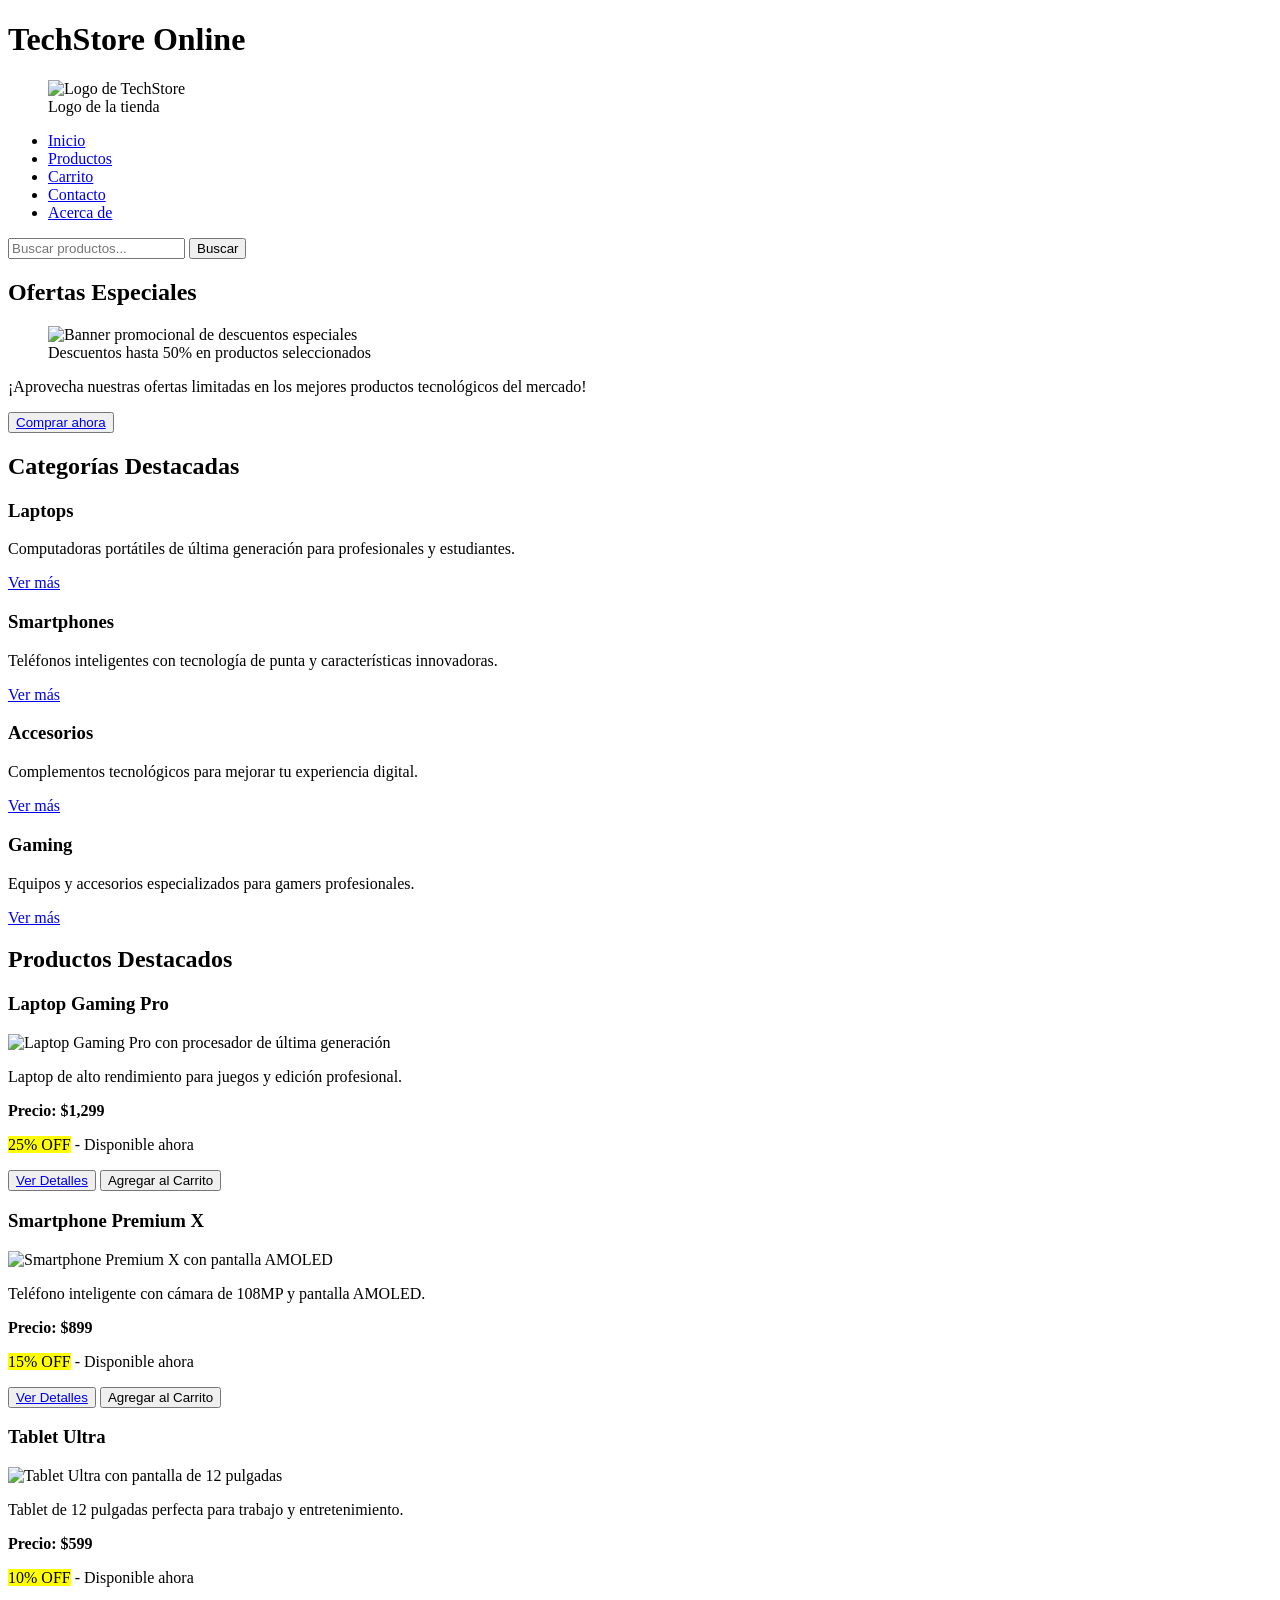
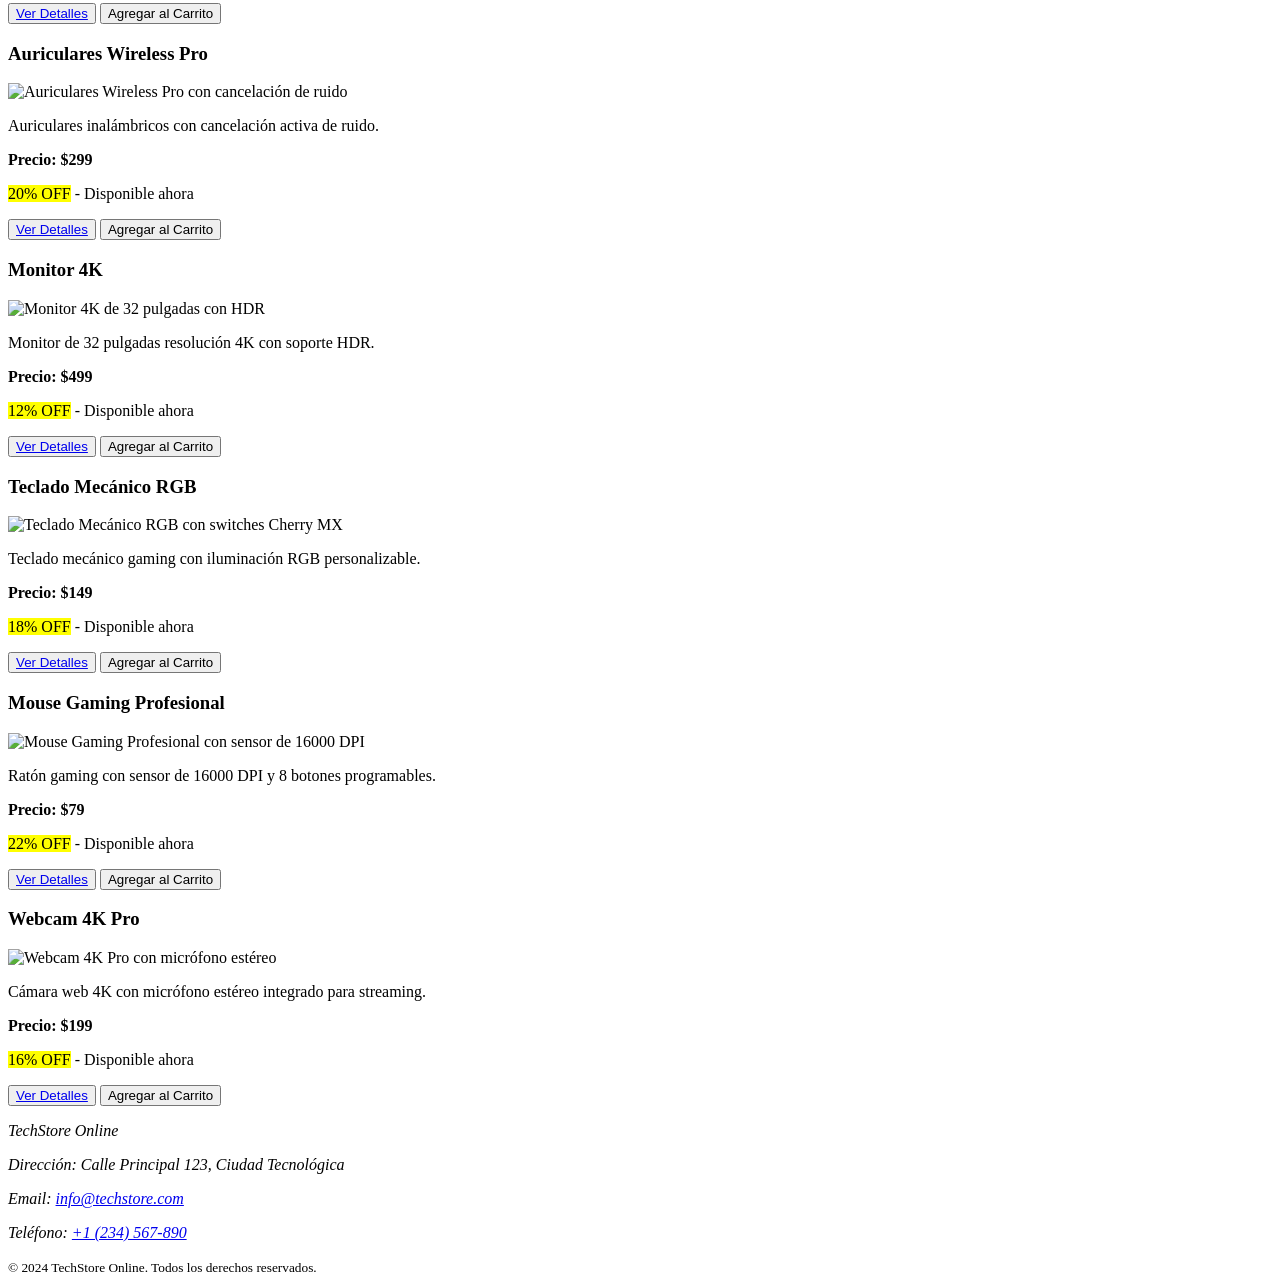
==== index.html @ 4641aa27 "Initial commit: TechStore project files" ====
<!DOCTYPE html>
<html lang="es">
<head>
    <meta charset="UTF-8">
    <meta name="viewport" content="width=device-width, initial-scale=1.0">
    <meta name="description" content="TechStore Online - Tu tienda de productos tecnológicos">
    <meta name="keywords" content="tecnología, laptops, smartphones, accesorios, gaming">
    <title>TechStore Online - Tienda Tecnológica</title>
</head>
<body>
    <header>
        <div class="container-header">
            <h1>TechStore Online</h1>
            <figure>
                <img src="img/logo.png" alt="Logo de TechStore" width="100" height="100">
                <figcaption>Logo de la tienda</figcaption>
            </figure>
        </div>
        
        <nav>
            <ul>
                <li><a href="index.html">Inicio</a></li>
                <li><a href="productos.html">Productos</a></li>
                <li><a href="carrito.html">Carrito</a></li>
                <li><a href="contacto.html">Contacto</a></li>
                <li><a href="acerca.html">Acerca de</a></li>
            </ul>
        </nav>

        <form method="get" action="productos.html">
            <input type="search" name="busqueda" placeholder="Buscar productos..." required>
            <button type="submit">Buscar</button>
        </form>
    </header>

    <main>
        <!-- Banner Promocional -->
        <section class="banner-promo">
            <h2>Ofertas Especiales</h2>
            <figure>
                <img src="img/banner-promo.jpg" alt="Banner promocional de descuentos especiales" width="800" height="300">
                <figcaption>Descuentos hasta 50% en productos seleccionados</figcaption>
            </figure>
            <p>¡Aprovecha nuestras ofertas limitadas en los mejores productos tecnológicos del mercado!</p>
            <button><a href="productos.html">Comprar ahora</a></button>
        </section>

        <!-- Categorías de Productos -->
        <section class="categorias">
            <h2>Categorías Destacadas</h2>
            
            <article class="categoria-card">
                <h3>Laptops</h3>
                <p>Computadoras portátiles de última generación para profesionales y estudiantes.</p>
                <a href="productos.html?categoria=laptops">Ver más</a>
            </article>

            <article class="categoria-card">
                <h3>Smartphones</h3>
                <p>Teléfonos inteligentes con tecnología de punta y características innovadoras.</p>
                <a href="productos.html?categoria=smartphones">Ver más</a>
            </article>

            <article class="categoria-card">
                <h3>Accesorios</h3>
                <p>Complementos tecnológicos para mejorar tu experiencia digital.</p>
                <a href="productos.html?categoria=accesorios">Ver más</a>
            </article>

            <article class="categoria-card">
                <h3>Gaming</h3>
                <p>Equipos y accesorios especializados para gamers profesionales.</p>
                <a href="productos.html?categoria=gaming">Ver más</a>
            </article>
        </section>

        <!-- Productos Destacados -->
        <section class="productos-destacados">
            <h2>Productos Destacados</h2>
            
            <article class="producto">
                <header>
                    <h3>Laptop Gaming Pro</h3>
                </header>
                <img src="img/laptop-gaming.jpg" alt="Laptop Gaming Pro con procesador de última generación" width="200" height="200">
                <p>Laptop de alto rendimiento para juegos y edición profesional.</p>
                <p><strong>Precio: $1,299</strong></p>
                <p><mark>25% OFF</mark> - Disponible ahora</p>
                <footer>
                    <button><a href="producto.html?id=1">Ver Detalles</a></button>
                    <button>Agregar al Carrito</button>
                </footer>
            </article>

            <article class="producto">
                <header>
                    <h3>Smartphone Premium X</h3>
                </header>
                <img src="img/smartphone-premium.jpg" alt="Smartphone Premium X con pantalla AMOLED" width="200" height="200">
                <p>Teléfono inteligente con cámara de 108MP y pantalla AMOLED.</p>
                <p><strong>Precio: $899</strong></p>
                <p><mark>15% OFF</mark> - Disponible ahora</p>
                <footer>
                    <button><a href="producto.html?id=2">Ver Detalles</a></button>
                    <button>Agregar al Carrito</button>
                </footer>
            </article>

            <article class="producto">
                <header>
                    <h3>Tablet Ultra</h3>
                </header>
                <img src="img/tablet-ultra.jpg" alt="Tablet Ultra con pantalla de 12 pulgadas" width="200" height="200">
                <p>Tablet de 12 pulgadas perfecta para trabajo y entretenimiento.</p>
                <p><strong>Precio: $599</strong></p>
                <p><mark>10% OFF</mark> - Disponible ahora</p>
                <footer>
                    <button><a href="producto.html?id=3">Ver Detalles</a></button>
                    <button>Agregar al Carrito</button>
                </footer>
            </article>

            <article class="producto">
                <header>
                    <h3>Auriculares Wireless Pro</h3>
                </header>
                <img src="img/auriculares-wireless.jpg" alt="Auriculares Wireless Pro con cancelación de ruido" width="200" height="200">
                <p>Auriculares inalámbricos con cancelación activa de ruido.</p>
                <p><strong>Precio: $299</strong></p>
                <p><mark>20% OFF</mark> - Disponible ahora</p>
                <footer>
                    <button><a href="producto.html?id=4">Ver Detalles</a></button>
                    <button>Agregar al Carrito</button>
                </footer>
            </article>

            <article class="producto">
                <header>
                    <h3>Monitor 4K</h3>
                </header>
                <img src="img/monitor-4k.jpg" alt="Monitor 4K de 32 pulgadas con HDR" width="200" height="200">
                <p>Monitor de 32 pulgadas resolución 4K con soporte HDR.</p>
                <p><strong>Precio: $499</strong></p>
                <p><mark>12% OFF</mark> - Disponible ahora</p>
                <footer>
                    <button><a href="producto.html?id=5">Ver Detalles</a></button>
                    <button>Agregar al Carrito</button>
                </footer>
            </article>

            <article class="producto">
                <header>
                    <h3>Teclado Mecánico RGB</h3>
                </header>
                <img src="img/teclado-mecanico.jpg" alt="Teclado Mecánico RGB con switches Cherry MX" width="200" height="200">
                <p>Teclado mecánico gaming con iluminación RGB personalizable.</p>
                <p><strong>Precio: $149</strong></p>
                <p><mark>18% OFF</mark> - Disponible ahora</p>
                <footer>
                    <button><a href="producto.html?id=6">Ver Detalles</a></button>
                    <button>Agregar al Carrito</button>
                </footer>
            </article>

            <article class="producto">
                <header>
                    <h3>Mouse Gaming Profesional</h3>
                </header>
                <img src="img/mouse-gaming.jpg" alt="Mouse Gaming Profesional con sensor de 16000 DPI" width="200" height="200">
                <p>Ratón gaming con sensor de 16000 DPI y 8 botones programables.</p>
                <p><strong>Precio: $79</strong></p>
                <p><mark>22% OFF</mark> - Disponible ahora</p>
                <footer>
                    <button><a href="producto.html?id=7">Ver Detalles</a></button>
                    <button>Agregar al Carrito</button>
                </footer>
            </article>

            <article class="producto">
                <header>
                    <h3>Webcam 4K Pro</h3>
                </header>
                <img src="img/webcam-4k.jpg" alt="Webcam 4K Pro con micrófono estéreo" width="200" height="200">
                <p>Cámara web 4K con micrófono estéreo integrado para streaming.</p>
                <p><strong>Precio: $199</strong></p>
                <p><mark>16% OFF</mark> - Disponible ahora</p>
                <footer>
                    <button><a href="producto.html?id=8">Ver Detalles</a></button>
                    <button>Agregar al Carrito</button>
                </footer>
            </article>
        </section>
    </main>

    <footer>
        <address>
            <p>TechStore Online</p>
            <p>Dirección: Calle Principal 123, Ciudad Tecnológica</p>
            <p>Email: <a href="mailto:info@techstore.com">info@techstore.com</a></p>
            <p>Teléfono: <a href="tel:+1234567890">+1 (234) 567-890</a></p>
        </address>
        <small>&copy; 2024 TechStore Online. Todos los derechos reservados.</small>
    </footer>
</body>
</html>
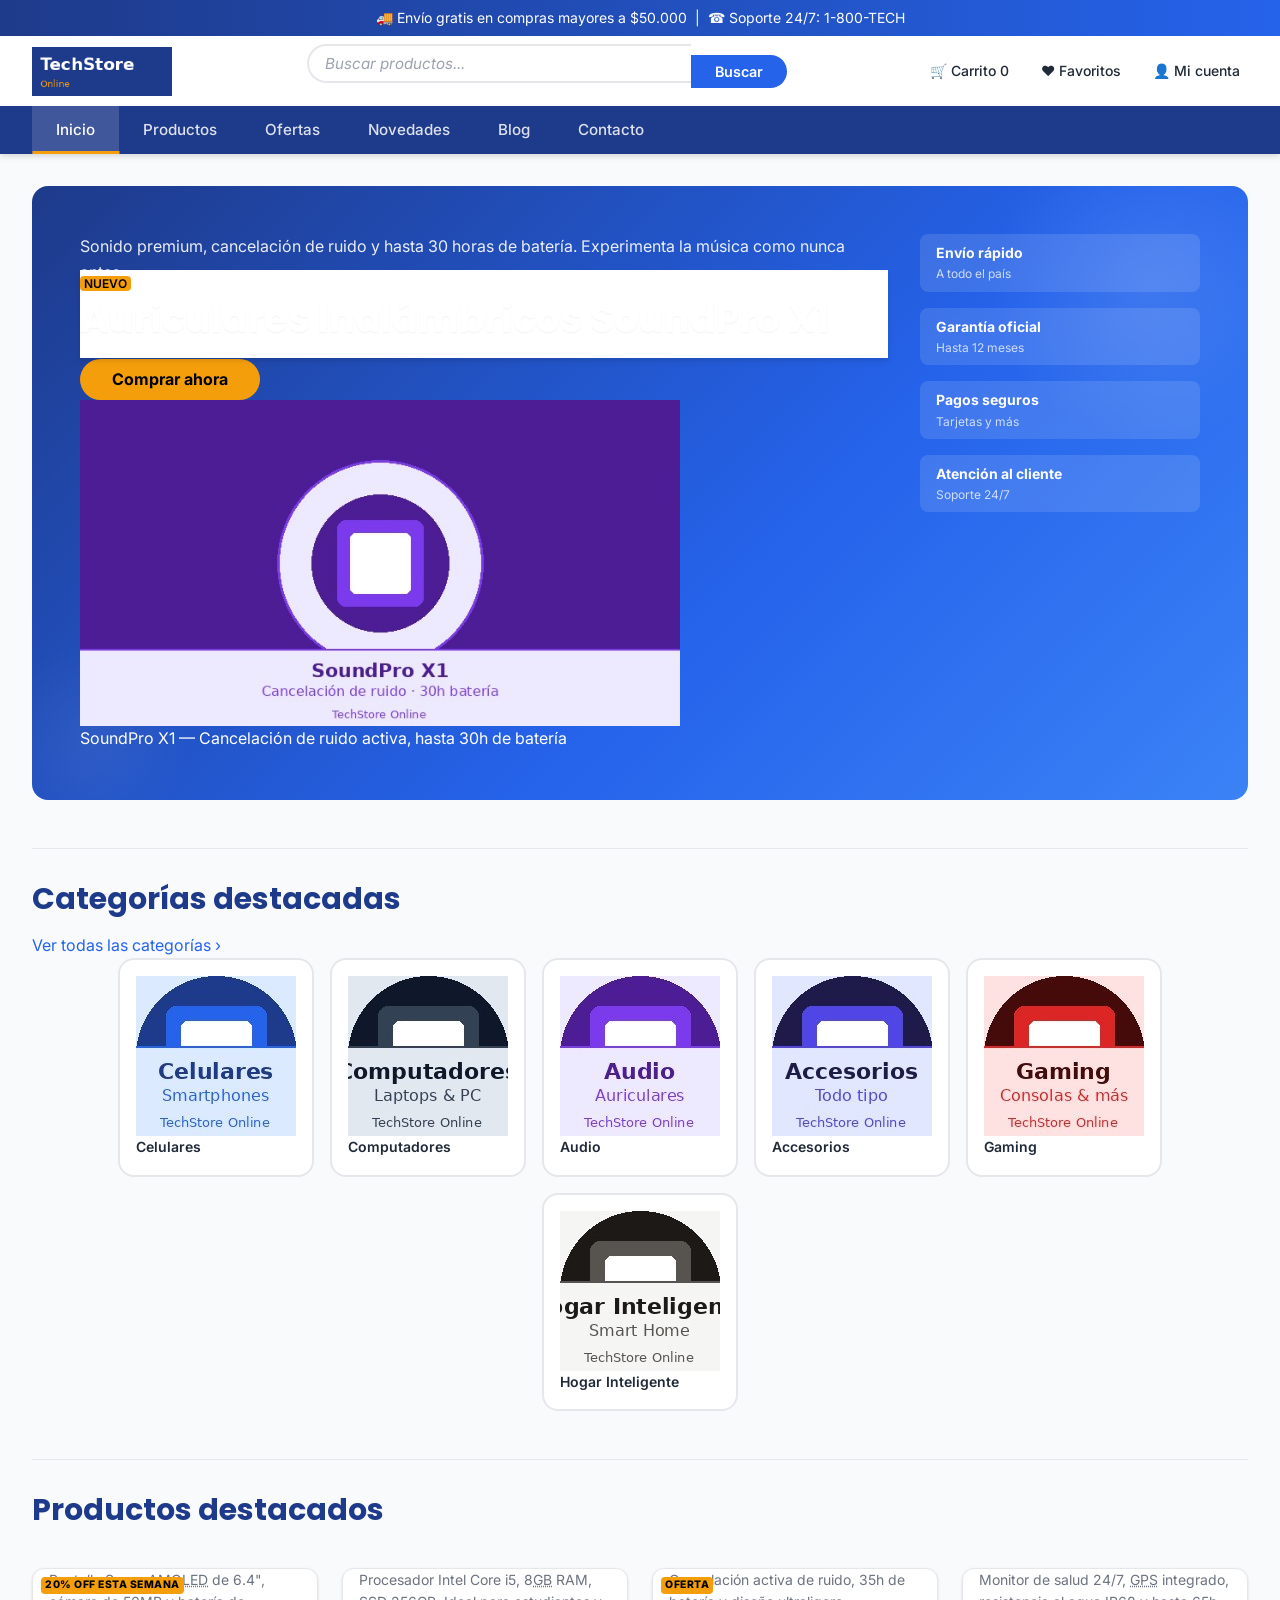
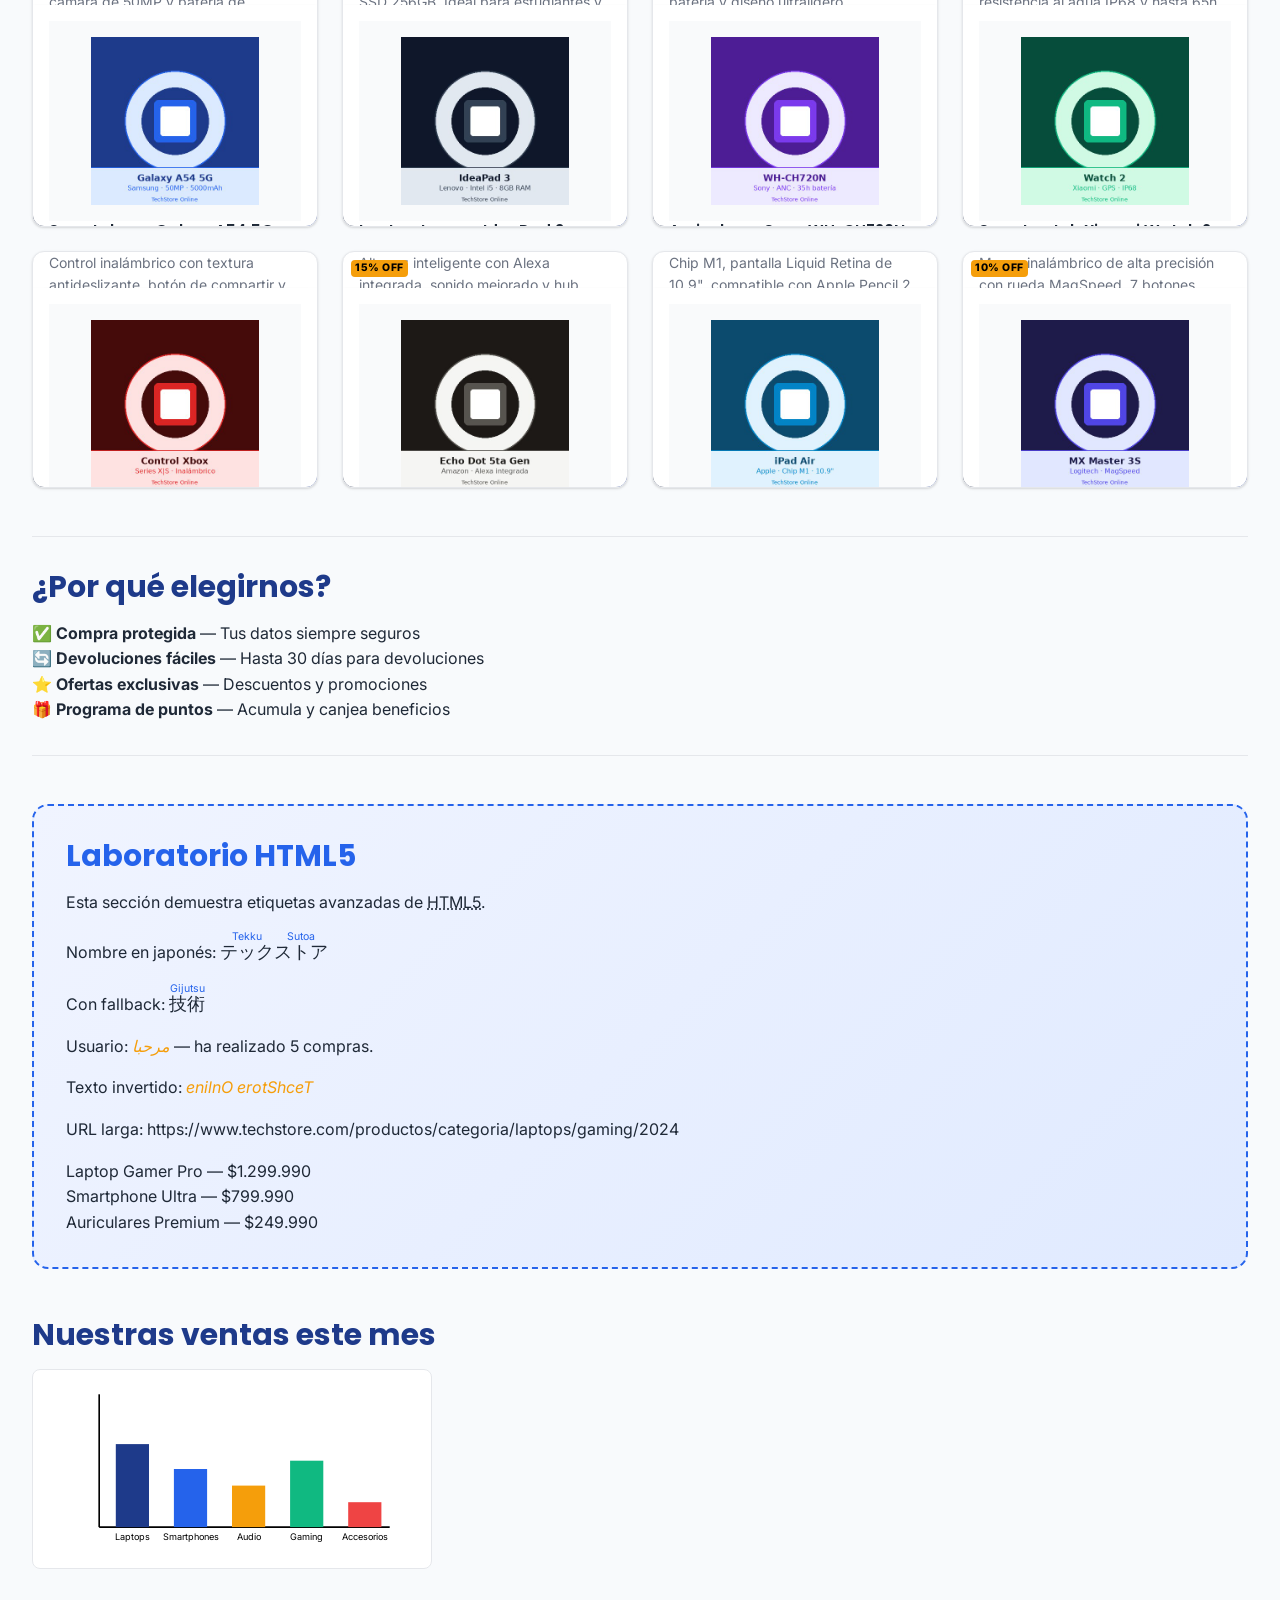
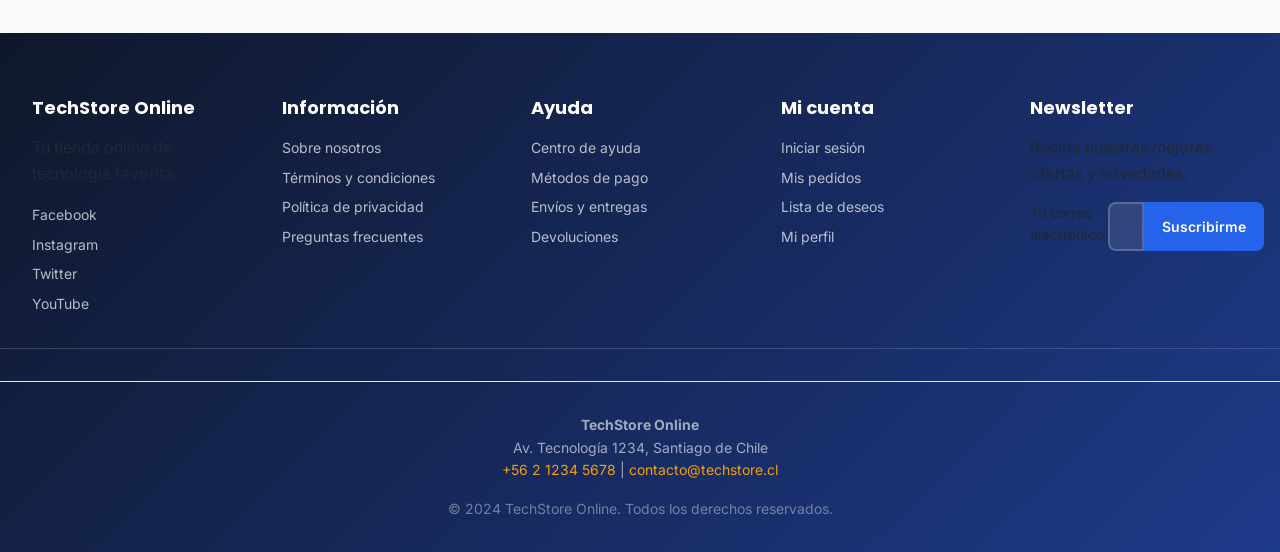
==== commit d14631c3: "Automated commit: update site files (2026-06-18T21:27:13Z)" ====
--- a/index.html
+++ b/index.html
@@ -1,205 +1,563 @@
 <!DOCTYPE html>
 <html lang="es">
 <head>
-    <meta charset="UTF-8">
-    <meta name="viewport" content="width=device-width, initial-scale=1.0">
-    <meta name="description" content="TechStore Online - Tu tienda de productos tecnológicos">
-    <meta name="keywords" content="tecnología, laptops, smartphones, accesorios, gaming">
-    <title>TechStore Online - Tienda Tecnológica</title>
+  <meta charset="UTF-8">
+  <meta name="viewport" content="width=device-width, initial-scale=1.0">
+  <meta name="description" content="TechStore Online - Tu tienda de tecnología favorita. Laptops, smartphones, accesorios y más.">
+  <meta name="keywords" content="tecnología, laptops, smartphones, accesorios, gaming">
+  <meta name="author" content="TechStore Online">
+  <meta name="robots" content="index, follow">
+  <meta property="og:title" content="TechStore Online">
+  <meta property="og:description" content="Tu tienda de tecnología favorita">
+  <meta property="og:type" content="website">
+  <title>TechStore Online - Inicio</title>
+  <link rel="stylesheet" href="css/estilos.css">
+  <link rel="stylesheet" href="css/responsive.css">
+  <link rel="stylesheet" href="css/animaciones.css">
+  <base href="">
 </head>
 <body>
-    <header>
-        <div class="container-header">
-            <h1>TechStore Online</h1>
-            <figure>
-                <img src="img/logo.png" alt="Logo de TechStore" width="100" height="100">
-                <figcaption>Logo de la tienda</figcaption>
-            </figure>
-        </div>
-        
-        <nav>
-            <ul>
-                <li><a href="index.html">Inicio</a></li>
-                <li><a href="productos.html">Productos</a></li>
-                <li><a href="carrito.html">Carrito</a></li>
-                <li><a href="contacto.html">Contacto</a></li>
-                <li><a href="acerca.html">Acerca de</a></li>
-            </ul>
-        </nav>
-
-        <form method="get" action="productos.html">
-            <input type="search" name="busqueda" placeholder="Buscar productos..." required>
-            <button type="submit">Buscar</button>
+
+  <!-- Barra superior de anuncios -->
+  <div>
+    <p><small>🚚 Envío gratis en compras mayores a $50.000 &nbsp;|&nbsp; ☎ Soporte 24/7: 1-800-TECH</small></p>
+  </div>
+
+  <!-- Encabezado principal -->
+  <header>
+    <div>
+      <!-- Logo -->
+      <figure>
+        <img src="img/ui/logo.png" alt="Logo de TechStore Online">
+        <figcaption>TechStore Online</figcaption>
+      </figure>
+
+      <!-- Barra de búsqueda -->
+      <form action="productos.html" method="get" role="search">
+        <label for="busqueda">Buscar productos:</label>
+        <input
+          type="search"
+          id="busqueda"
+          name="q"
+          placeholder="Buscar productos..."
+          aria-label="Buscar productos en TechStore"
+          autocomplete="on"
+        >
+        <button type="submit" aria-label="Buscar">Buscar</button>
+      </form>
+
+      <!-- Acciones del usuario -->
+      <div>
+        <a href="carrito.html" aria-label="Ver carrito de compras">🛒 Carrito <span>0</span></a>
+        <a href="#" aria-label="Ver favoritos">♥ Favoritos</a>
+        <a href="#" aria-label="Mi cuenta">👤 Mi cuenta</a>
+      </div>
+    </div>
+
+    <!-- Navegación principal -->
+    <nav aria-label="Navegación principal">
+      <ul>
+        <li><a href="index.html" aria-current="page">Inicio</a></li>
+        <li><a href="productos.html">Productos</a></li>
+        <li><a href="productos.html?cat=ofertas">Ofertas</a></li>
+        <li><a href="productos.html?cat=novedades">Novedades</a></li>
+        <li><a href="acerca.html">Blog</a></li>
+        <li><a href="contacto.html">Contacto</a></li>
+      </ul>
+    </nav>
+  </header>
+
+  <main>
+
+    <!-- ==================== BANNER PROMOCIONAL ==================== -->
+    <section aria-label="Banner promocional principal">
+      <article>
+        <header>
+          <mark>NUEVO</mark>
+          <h1>Auriculares Inalámbricos <strong>SoundPro X1</strong></h1>
+        </header>
+        <p>Sonido premium, cancelación de ruido y hasta 30 horas de batería. Experimenta la música como nunca antes.</p>
+        <p>Precio especial: <strong>$199.990</strong> <del>$249.990</del></p>
+        <a href="producto.html" aria-label="Comprar Auriculares SoundPro X1 ahora">Comprar ahora</a>
+
+        <figure>
+          <img
+            src="img/banner/banner-auriculares.jpg"
+            alt="Auriculares inalámbricos SoundPro X1 en color negro con cancelación de ruido activa"
+            width="600"
+            height="350"
+          >
+          <figcaption>SoundPro X1 — Cancelación de ruido activa, hasta 30h de batería</figcaption>
+        </figure>
+      </article>
+
+      <!-- Beneficios rápidos -->
+      <aside aria-label="Beneficios de compra">
+        <ul>
+          <li>
+            <strong>Envío rápido</strong>
+            <p>A todo el país</p>
+          </li>
+          <li>
+            <strong>Garantía oficial</strong>
+            <p>Hasta 12 meses</p>
+          </li>
+          <li>
+            <strong>Pagos seguros</strong>
+            <p>Tarjetas y más</p>
+          </li>
+          <li>
+            <strong>Atención al cliente</strong>
+            <p>Soporte 24/7</p>
+          </li>
+        </ul>
+      </aside>
+    </section>
+
+    <hr>
+
+    <!-- ==================== CATEGORÍAS DESTACADAS ==================== -->
+    <section aria-labelledby="titulo-categorias">
+      <h2 id="titulo-categorias">Categorías destacadas</h2>
+      <a href="productos.html?cat=todas">Ver todas las categorías &rsaquo;</a>
+
+      <nav aria-label="Categorías de productos">
+        <ul>
+          <li>
+            <article>
+              <a href="productos.html?cat=celulares">
+                <figure>
+                  <img src="img/categorias/celulares.jpg" alt="Categoría Celulares">
+                  <figcaption>Celulares</figcaption>
+                </figure>
+              </a>
+            </article>
+          </li>
+          <li>
+            <article>
+              <a href="productos.html?cat=computadores">
+                <figure>
+                  <img src="img/categorias/computadores.jpg" alt="Categoría Computadores">
+                  <figcaption>Computadores</figcaption>
+                </figure>
+              </a>
+            </article>
+          </li>
+          <li>
+            <article>
+              <a href="productos.html?cat=audio">
+                <figure>
+                  <img src="img/categorias/audio.jpg" alt="Categoría Audio">
+                  <figcaption>Audio</figcaption>
+                </figure>
+              </a>
+            </article>
+          </li>
+          <li>
+            <article>
+              <a href="productos.html?cat=accesorios">
+                <figure>
+                  <img src="img/categorias/accesorios.jpg" alt="Categoría Accesorios">
+                  <figcaption>Accesorios</figcaption>
+                </figure>
+              </a>
+            </article>
+          </li>
+          <li>
+            <article>
+              <a href="productos.html?cat=gaming">
+                <figure>
+                  <img src="img/categorias/gaming.jpg" alt="Categoría Gaming">
+                  <figcaption>Gaming</figcaption>
+                </figure>
+              </a>
+            </article>
+          </li>
+          <li>
+            <article>
+              <a href="productos.html?cat=hogar">
+                <figure>
+                  <img src="img/categorias/hogar.jpg" alt="Categoría Hogar Inteligente">
+                  <figcaption>Hogar Inteligente</figcaption>
+                </figure>
+              </a>
+            </article>
+          </li>
+        </ul>
+      </nav>
+    </section>
+
+    <hr>
+
+    <!-- ==================== PRODUCTOS DESTACADOS ==================== -->
+    <section aria-labelledby="titulo-productos">
+      <h2 id="titulo-productos">Productos destacados</h2>
+
+      <!-- Producto 1 -->
+      <article>
+        <header>
+          <figure>
+            <img src="img/productos/galaxy-a54.jpg" alt="Smartphone Samsung Galaxy A54 5G en color negro" width="200" height="200">
+          </figure>
+          <h3>Smartphone Galaxy A54 5G</h3>
+        </header>
+        <p>Pantalla <abbr title="Super Active Matrix Organic Light Emitting Diode">Super AMOLED</abbr> de 6.4", cámara de 50MP y batería de 5000mAh.</p>
+        <p>
+          Precio: <strong>$499.990</strong><br>
+          <mark>20% OFF esta semana</mark>
+        </p>
+        <p>⭐⭐⭐⭐☆ <small>(128 reseñas)</small></p>
+        <p>Disponibilidad: <ins>En stock</ins></p>
+        <footer>
+          <a href="producto.html">Ver detalle</a>
+          <button type="button" aria-label="Agregar Samsung Galaxy A54 al carrito">🛒 Agregar al carrito</button>
+        </footer>
+      </article>
+
+      <!-- Producto 2 -->
+      <article>
+        <header>
+          <figure>
+            <img src="img/productos/lenovo-ideapad.jpg" alt="Laptop Lenovo IdeaPad 3 color gris" width="200" height="200">
+          </figure>
+          <h3>Laptop Lenovo IdeaPad 3</h3>
+        </header>
+        <p>Procesador Intel Core i5, 8<abbr title="Gigabytes">GB</abbr> RAM, <abbr title="Solid State Drive">SSD</abbr> 256GB. Ideal para estudiantes y trabajo.</p>
+        <p>
+          Precio: <strong>$699.990</strong>
+        </p>
+        <p>⭐⭐⭐⭐☆ <small>(86 reseñas)</small></p>
+        <p>Disponibilidad: <ins>En stock</ins></p>
+        <footer>
+          <a href="producto.html">Ver detalle</a>
+          <button type="button" aria-label="Agregar Lenovo IdeaPad 3 al carrito">🛒 Agregar al carrito</button>
+        </footer>
+      </article>
+
+      <!-- Producto 3 -->
+      <article>
+        <header>
+          <figure>
+            <img src="img/productos/sony-auriculares.jpg" alt="Auriculares Sony WH-CH720N en color blanco" width="200" height="200">
+          </figure>
+          <h3>Auriculares Sony WH-CH720N</h3>
+        </header>
+        <p>Cancelación activa de ruido, 35h de batería y diseño ultraligero. Compatible con Alexa y Google Assistant.</p>
+        <p>
+          Precio: <strong>$199.990</strong><br>
+          <mark>OFERTA</mark>
+        </p>
+        <p>⭐⭐⭐⭐☆ <small>(73 reseñas)</small></p>
+        <p>Disponibilidad: <ins>En stock</ins></p>
+        <footer>
+          <a href="producto.html">Ver detalle</a>
+          <button type="button" aria-label="Agregar Sony WH-CH720N al carrito">🛒 Agregar al carrito</button>
+        </footer>
+      </article>
+
+      <!-- Producto 4 -->
+      <article>
+        <header>
+          <figure>
+            <img src="img/productos/xiaomi-watch.jpg" alt="Smartwatch Xiaomi Watch 2 con correa negra" width="200" height="200">
+          </figure>
+          <h3>Smartwatch Xiaomi Watch 2</h3>
+        </header>
+        <p>Monitor de salud 24/7, <abbr title="Global Positioning System">GPS</abbr> integrado, resistencia al agua <abbr title="Ingress Protection rating 68">IP68</abbr> y hasta 65h de batería.</p>
+        <p>
+          Precio: <strong>$159.990</strong>
+        </p>
+        <p>⭐⭐⭐⭐☆ <small>(48 reseñas)</small></p>
+        <p>Disponibilidad: <ins>En stock</ins></p>
+        <footer>
+          <a href="producto.html">Ver detalle</a>
+          <button type="button" aria-label="Agregar Xiaomi Watch 2 al carrito">🛒 Agregar al carrito</button>
+        </footer>
+      </article>
+
+      <!-- Producto 5 -->
+      <article>
+        <header>
+          <figure>
+            <img src="img/productos/xbox-control.jpg" alt="Control Xbox Series X|S color negro" width="200" height="200">
+          </figure>
+          <h3>Control Xbox Series X|S</h3>
+        </header>
+        <p>Control inalámbrico con textura antideslizante, botón de compartir y compatibilidad multiplataforma.</p>
+        <p>
+          Precio: <strong>$74.990</strong>
+        </p>
+        <p>⭐⭐⭐☆☆ <small>(32 reseñas)</small></p>
+        <p>Disponibilidad: <del>Agotado</del></p>
+        <footer>
+          <a href="producto.html">Ver detalle</a>
+          <button type="button" disabled aria-label="Control Xbox no disponible actualmente" aria-disabled="true">Sin stock</button>
+        </footer>
+      </article>
+
+      <!-- Producto 6 -->
+      <article>
+        <header>
+          <figure>
+            <img src="img/productos/echo-dot.jpg" alt="Amazon Echo Dot 5ta generación en color azul" width="200" height="200">
+          </figure>
+          <h3>Echo Dot (5ta Gen)</h3>
+        </header>
+        <p>Altavoz inteligente con Alexa integrada, sonido mejorado y hub para dispositivos de hogar inteligente.</p>
+        <p>
+          Precio: <strong>$49.990</strong><br>
+          <mark>15% OFF</mark>
+        </p>
+        <p>⭐⭐⭐⭐⭐ <small>(112 reseñas)</small></p>
+        <p>Disponibilidad: <ins>En stock</ins></p>
+        <footer>
+          <a href="producto.html">Ver detalle</a>
+          <button type="button" aria-label="Agregar Echo Dot al carrito">🛒 Agregar al carrito</button>
+        </footer>
+      </article>
+
+      <!-- Producto 7 -->
+      <article>
+        <header>
+          <figure>
+            <img src="img/productos/ipad-air.jpg" alt="Apple iPad Air 5ta generación en color plateado" width="200" height="200">
+          </figure>
+          <h3>Apple iPad Air (5ta Gen)</h3>
+        </header>
+        <p>Chip M1, pantalla Liquid Retina de 10.9", compatible con Apple Pencil 2 y teclado Magic Keyboard.</p>
+        <p>
+          Precio: <strong>$899.990</strong>
+        </p>
+        <p>⭐⭐⭐⭐⭐ <small>(204 reseñas)</small></p>
+        <p>Disponibilidad: <ins>En stock</ins></p>
+        <footer>
+          <a href="producto.html">Ver detalle</a>
+          <button type="button" aria-label="Agregar iPad Air al carrito">🛒 Agregar al carrito</button>
+        </footer>
+      </article>
+
+      <!-- Producto 8 -->
+      <article>
+        <header>
+          <figure>
+            <img src="img/productos/logitech-mouse.jpg" alt="Mouse Logitech MX Master 3S en color negro" width="200" height="200">
+          </figure>
+          <h3>Mouse Logitech MX Master 3S</h3>
+        </header>
+        <p>Mouse inalámbrico de alta precisión con rueda MagSpeed, 7 botones programables y recarga <abbr title="Universal Serial Bus tipo C">USB-C</abbr>.</p>
+        <p>
+          Precio: <strong>$129.990</strong><br>
+          <mark>10% OFF</mark>
+        </p>
+        <p>⭐⭐⭐⭐⭐ <small>(89 reseñas)</small></p>
+        <p>Disponibilidad: <ins>En stock</ins></p>
+        <footer>
+          <a href="producto.html">Ver detalle</a>
+          <button type="button" aria-label="Agregar Logitech MX Master 3S al carrito">🛒 Agregar al carrito</button>
+        </footer>
+      </article>
+
+    </section>
+
+    <hr>
+
+    <!-- ==================== GARANTÍAS ==================== -->
+    <section aria-label="Garantías y beneficios de compra">
+      <h2>¿Por qué elegirnos?</h2>
+      <ul>
+        <li>✅ <strong>Compra protegida</strong> — Tus datos siempre seguros</li>
+        <li>🔄 <strong>Devoluciones fáciles</strong> — Hasta 30 días para devoluciones</li>
+        <li>⭐ <strong>Ofertas exclusivas</strong> — Descuentos y promociones</li>
+        <li>🎁 <strong>Programa de puntos</strong> — Acumula y canjea beneficios</li>
+      </ul>
+    </section>
+
+    <hr>
+
+    <!-- ==================== LABORATORIO HTML5 ==================== -->
+    <section aria-labelledby="lab-titulo">
+      <h2 id="lab-titulo">Laboratorio HTML5</h2>
+      <p>Esta sección demuestra etiquetas avanzadas de <abbr title="HyperText Markup Language versión 5">HTML5</abbr>.</p>
+
+      <!-- ruby: pronunciación en japonés del nombre de la tienda -->
+      <p>
+        Nombre en japonés:
+        <ruby>
+          テック<rt>Tekku</rt>ストア<rt>Sutoa</rt>
+        </ruby>
+      </p>
+
+      <!-- rp: fallback para navegadores que no soportan ruby -->
+      <p>
+        Con fallback:
+        <ruby>
+          技術<rp>(</rp><rt>Gijutsu</rt><rp>)</rp>
+        </ruby>
+      </p>
+
+      <!-- bdi: texto con dirección bidireccional aislada -->
+      <p>Usuario: <bdi>مرحبا</bdi> — ha realizado 5 compras.</p>
+
+      <!-- bdo: cambio explícito de dirección de texto -->
+      <p>Texto invertido: <bdo dir="rtl">TechStore Online</bdo></p>
+
+      <!-- wbr: sugerencia de salto de línea en URL larga -->
+      <p>
+        URL larga: https://www.techstore<wbr>.com/productos<wbr>/categoria<wbr>/laptops<wbr>/gaming<wbr>/2024
+      </p>
+
+      <!-- data: SKU de producto con valor legible por máquinas -->
+      <ul>
+        <li><data value="SKU-1001">Laptop Gamer Pro</data> — $1.299.990</li>
+        <li><data value="SKU-1002">Smartphone Ultra</data> — $799.990</li>
+        <li><data value="SKU-1003">Auriculares Premium</data> — $249.990</li>
+      </ul>
+    </section>
+
+    <!-- ==================== BONUS: DIALOG MODAL ==================== -->
+    <dialog id="modal-bienvenida" aria-labelledby="modal-titulo" aria-describedby="modal-desc">
+      <article>
+        <header>
+          <h2 id="modal-titulo">¡Bienvenido a TechStore!</h2>
+        </header>
+        <p id="modal-desc">Regístrate y obtén un <strong>10% de descuento</strong> en tu primera compra.</p>
+        <form method="dialog">
+          <button type="submit" autofocus>¡Lo quiero!</button>
+          <button type="submit">Ahora no</button>
         </form>
-    </header>
-
-    <main>
-        <!-- Banner Promocional -->
-        <section class="banner-promo">
-            <h2>Ofertas Especiales</h2>
-            <figure>
-                <img src="img/banner-promo.jpg" alt="Banner promocional de descuentos especiales" width="800" height="300">
-                <figcaption>Descuentos hasta 50% en productos seleccionados</figcaption>
-            </figure>
-            <p>¡Aprovecha nuestras ofertas limitadas en los mejores productos tecnológicos del mercado!</p>
-            <button><a href="productos.html">Comprar ahora</a></button>
-        </section>
-
-        <!-- Categorías de Productos -->
-        <section class="categorias">
-            <h2>Categorías Destacadas</h2>
-            
-            <article class="categoria-card">
-                <h3>Laptops</h3>
-                <p>Computadoras portátiles de última generación para profesionales y estudiantes.</p>
-                <a href="productos.html?categoria=laptops">Ver más</a>
-            </article>
-
-            <article class="categoria-card">
-                <h3>Smartphones</h3>
-                <p>Teléfonos inteligentes con tecnología de punta y características innovadoras.</p>
-                <a href="productos.html?categoria=smartphones">Ver más</a>
-            </article>
-
-            <article class="categoria-card">
-                <h3>Accesorios</h3>
-                <p>Complementos tecnológicos para mejorar tu experiencia digital.</p>
-                <a href="productos.html?categoria=accesorios">Ver más</a>
-            </article>
-
-            <article class="categoria-card">
-                <h3>Gaming</h3>
-                <p>Equipos y accesorios especializados para gamers profesionales.</p>
-                <a href="productos.html?categoria=gaming">Ver más</a>
-            </article>
-        </section>
-
-        <!-- Productos Destacados -->
-        <section class="productos-destacados">
-            <h2>Productos Destacados</h2>
-            
-            <article class="producto">
-                <header>
-                    <h3>Laptop Gaming Pro</h3>
-                </header>
-                <img src="img/laptop-gaming.jpg" alt="Laptop Gaming Pro con procesador de última generación" width="200" height="200">
-                <p>Laptop de alto rendimiento para juegos y edición profesional.</p>
-                <p><strong>Precio: $1,299</strong></p>
-                <p><mark>25% OFF</mark> - Disponible ahora</p>
-                <footer>
-                    <button><a href="producto.html?id=1">Ver Detalles</a></button>
-                    <button>Agregar al Carrito</button>
-                </footer>
-            </article>
-
-            <article class="producto">
-                <header>
-                    <h3>Smartphone Premium X</h3>
-                </header>
-                <img src="img/smartphone-premium.jpg" alt="Smartphone Premium X con pantalla AMOLED" width="200" height="200">
-                <p>Teléfono inteligente con cámara de 108MP y pantalla AMOLED.</p>
-                <p><strong>Precio: $899</strong></p>
-                <p><mark>15% OFF</mark> - Disponible ahora</p>
-                <footer>
-                    <button><a href="producto.html?id=2">Ver Detalles</a></button>
-                    <button>Agregar al Carrito</button>
-                </footer>
-            </article>
-
-            <article class="producto">
-                <header>
-                    <h3>Tablet Ultra</h3>
-                </header>
-                <img src="img/tablet-ultra.jpg" alt="Tablet Ultra con pantalla de 12 pulgadas" width="200" height="200">
-                <p>Tablet de 12 pulgadas perfecta para trabajo y entretenimiento.</p>
-                <p><strong>Precio: $599</strong></p>
-                <p><mark>10% OFF</mark> - Disponible ahora</p>
-                <footer>
-                    <button><a href="producto.html?id=3">Ver Detalles</a></button>
-                    <button>Agregar al Carrito</button>
-                </footer>
-            </article>
-
-            <article class="producto">
-                <header>
-                    <h3>Auriculares Wireless Pro</h3>
-                </header>
-                <img src="img/auriculares-wireless.jpg" alt="Auriculares Wireless Pro con cancelación de ruido" width="200" height="200">
-                <p>Auriculares inalámbricos con cancelación activa de ruido.</p>
-                <p><strong>Precio: $299</strong></p>
-                <p><mark>20% OFF</mark> - Disponible ahora</p>
-                <footer>
-                    <button><a href="producto.html?id=4">Ver Detalles</a></button>
-                    <button>Agregar al Carrito</button>
-                </footer>
-            </article>
-
-            <article class="producto">
-                <header>
-                    <h3>Monitor 4K</h3>
-                </header>
-                <img src="img/monitor-4k.jpg" alt="Monitor 4K de 32 pulgadas con HDR" width="200" height="200">
-                <p>Monitor de 32 pulgadas resolución 4K con soporte HDR.</p>
-                <p><strong>Precio: $499</strong></p>
-                <p><mark>12% OFF</mark> - Disponible ahora</p>
-                <footer>
-                    <button><a href="producto.html?id=5">Ver Detalles</a></button>
-                    <button>Agregar al Carrito</button>
-                </footer>
-            </article>
-
-            <article class="producto">
-                <header>
-                    <h3>Teclado Mecánico RGB</h3>
-                </header>
-                <img src="img/teclado-mecanico.jpg" alt="Teclado Mecánico RGB con switches Cherry MX" width="200" height="200">
-                <p>Teclado mecánico gaming con iluminación RGB personalizable.</p>
-                <p><strong>Precio: $149</strong></p>
-                <p><mark>18% OFF</mark> - Disponible ahora</p>
-                <footer>
-                    <button><a href="producto.html?id=6">Ver Detalles</a></button>
-                    <button>Agregar al Carrito</button>
-                </footer>
-            </article>
-
-            <article class="producto">
-                <header>
-                    <h3>Mouse Gaming Profesional</h3>
-                </header>
-                <img src="img/mouse-gaming.jpg" alt="Mouse Gaming Profesional con sensor de 16000 DPI" width="200" height="200">
-                <p>Ratón gaming con sensor de 16000 DPI y 8 botones programables.</p>
-                <p><strong>Precio: $79</strong></p>
-                <p><mark>22% OFF</mark> - Disponible ahora</p>
-                <footer>
-                    <button><a href="producto.html?id=7">Ver Detalles</a></button>
-                    <button>Agregar al Carrito</button>
-                </footer>
-            </article>
-
-            <article class="producto">
-                <header>
-                    <h3>Webcam 4K Pro</h3>
-                </header>
-                <img src="img/webcam-4k.jpg" alt="Webcam 4K Pro con micrófono estéreo" width="200" height="200">
-                <p>Cámara web 4K con micrófono estéreo integrado para streaming.</p>
-                <p><strong>Precio: $199</strong></p>
-                <p><mark>16% OFF</mark> - Disponible ahora</p>
-                <footer>
-                    <button><a href="producto.html?id=8">Ver Detalles</a></button>
-                    <button>Agregar al Carrito</button>
-                </footer>
-            </article>
-        </section>
-    </main>
-
-    <footer>
-        <address>
-            <p>TechStore Online</p>
-            <p>Dirección: Calle Principal 123, Ciudad Tecnológica</p>
-            <p>Email: <a href="mailto:info@techstore.com">info@techstore.com</a></p>
-            <p>Teléfono: <a href="tel:+1234567890">+1 (234) 567-890</a></p>
-        </address>
-        <small>&copy; 2024 TechStore Online. Todos los derechos reservados.</small>
-    </footer>
+      </article>
+    </dialog>
+
+    <!-- BONUS: SVG inline -->
+    <section aria-label="Gráfico de ventas SVG">
+      <h2>Nuestras ventas este mes</h2>
+      <svg
+        width="400"
+        height="200"
+        viewBox="0 0 400 200"
+        role="img"
+        aria-label="Gráfico de barras mostrando ventas mensuales por categoría"
+        xmlns="http://www.w3.org/2000/svg"
+      >
+        <title>Ventas mensuales por categoría</title>
+        <desc>Gráfico de barras con ventas de Laptops, Smartphones, Audio, Gaming y Accesorios</desc>
+
+        <!-- Eje Y -->
+        <line x1="40" y1="10" x2="40" y2="170" stroke="black" stroke-width="2"/>
+        <!-- Eje X -->
+        <line x1="40" y1="170" x2="390" y2="170" stroke="black" stroke-width="2"/>
+
+        <!-- Barras -->
+        <rect x="60"  y="70"  width="40" height="100" fill="#1E3A8A" aria-label="Laptops: 100 unidades"/>
+        <rect x="130" y="100" width="40" height="70"  fill="#2563EB" aria-label="Smartphones: 70 unidades"/>
+        <rect x="200" y="120" width="40" height="50"  fill="#F59E0B" aria-label="Audio: 50 unidades"/>
+        <rect x="270" y="90"  width="40" height="80"  fill="#10B981" aria-label="Gaming: 80 unidades"/>
+        <rect x="340" y="140" width="40" height="30"  fill="#EF4444" aria-label="Accesorios: 30 unidades"/>
+
+        <!-- Etiquetas -->
+        <text x="80"  y="185" text-anchor="middle" font-size="11">Laptops</text>
+        <text x="150" y="185" text-anchor="middle" font-size="11">Smartphones</text>
+        <text x="220" y="185" text-anchor="middle" font-size="11">Audio</text>
+        <text x="290" y="185" text-anchor="middle" font-size="11">Gaming</text>
+        <text x="360" y="185" text-anchor="middle" font-size="11">Accesorios</text>
+      </svg>
+    </section>
+
+    <!-- BONUS: Template -->
+    <template id="template-producto">
+      <article class="tarjeta-producto">
+        <header>
+          <figure>
+            <img src="" alt="">
+          </figure>
+          <h3 class="nombre-producto"></h3>
+        </header>
+        <p class="descripcion-producto"></p>
+        <p>Precio: <strong class="precio-producto"></strong></p>
+        <footer>
+          <button type="button">Agregar al carrito</button>
+        </footer>
+      </article>
+    </template>
+
+    <noscript>
+      <p>Este sitio funciona mejor con JavaScript habilitado. Por favor actívalo en tu navegador.</p>
+    </noscript>
+
+  </main>
+
+  <!-- ==================== PIE DE PÁGINA ==================== -->
+  <footer>
+    <div>
+      <section aria-label="Información de TechStore">
+        <h3>TechStore Online</h3>
+        <p>Tu tienda online de tecnología favorita.</p>
+        <ul aria-label="Redes sociales">
+          <li><a href="#" aria-label="Facebook de TechStore">Facebook</a></li>
+          <li><a href="#" aria-label="Instagram de TechStore">Instagram</a></li>
+          <li><a href="#" aria-label="Twitter de TechStore">Twitter</a></li>
+          <li><a href="#" aria-label="YouTube de TechStore">YouTube</a></li>
+        </ul>
+      </section>
+
+      <section aria-label="Información">
+        <h3>Información</h3>
+        <ul>
+          <li><a href="acerca.html">Sobre nosotros</a></li>
+          <li><a href="#">Términos y condiciones</a></li>
+          <li><a href="#">Política de privacidad</a></li>
+          <li><a href="#">Preguntas frecuentes</a></li>
+        </ul>
+      </section>
+
+      <section aria-label="Ayuda">
+        <h3>Ayuda</h3>
+        <ul>
+          <li><a href="contacto.html">Centro de ayuda</a></li>
+          <li><a href="#">Métodos de pago</a></li>
+          <li><a href="#">Envíos y entregas</a></li>
+          <li><a href="#">Devoluciones</a></li>
+        </ul>
+      </section>
+
+      <section aria-label="Mi cuenta">
+        <h3>Mi cuenta</h3>
+        <ul>
+          <li><a href="#">Iniciar sesión</a></li>
+          <li><a href="#">Mis pedidos</a></li>
+          <li><a href="#">Lista de deseos</a></li>
+          <li><a href="#">Mi perfil</a></li>
+        </ul>
+      </section>
+
+      <section aria-label="Newsletter">
+        <h3>Newsletter</h3>
+        <p>Recibe nuestras mejores ofertas y novedades.</p>
+        <form action="#" method="post">
+          <label for="email-footer">Tu correo electrónico:</label>
+          <input
+            type="email"
+            id="email-footer"
+            name="email"
+            placeholder="correo@ejemplo.com"
+            required
+            aria-label="Correo electrónico para suscripción"
+          >
+          <button type="submit">Suscribirme</button>
+        </form>
+      </section>
+    </div>
+
+    <hr>
+
+    <address>
+      <strong>TechStore Online</strong><br>
+      Av. Tecnología 1234, Santiago de Chile<br>
+      <a href="tel:+56212345678">+56 2 1234 5678</a> |
+      <a href="mailto:contacto@techstore.cl">contacto@techstore.cl</a>
+    </address>
+    <p><small>&copy; 2024 TechStore Online. Todos los derechos reservados.</small></p>
+  </footer>
+
 </body>
 </html>
--- a/css/estilos.css
+++ b/css/estilos.css
@@ -0,0 +1,1414 @@
+/* ============================================================
+   TechStore Online — estilos.css
+   Práctica 2: CSS3 — Estilos principales
+   ============================================================ */
+
+/* ============================================================
+   1. GOOGLE FONTS
+   ============================================================ */
+@import url('https://fonts.googleapis.com/css2?family=Inter:wght@300;400;500;600;700;800&family=Poppins:wght@400;600;700;800&display=swap');
+
+/* ============================================================
+   2. VARIABLES CSS
+   ============================================================ */
+:root {
+  --color-primario:     #1E3A8A;
+  --color-secundario:   #2563EB;
+  --color-acento:       #F59E0B;
+  --color-acento-hover: #D97706;
+  --color-fondo:        #F8FAFC;
+  --color-fondo-card:   #FFFFFF;
+  --color-texto:        #1F2937;
+  --color-texto-suave:  #6B7280;
+  --color-borde:        #E5E7EB;
+  --color-exito:        #10B981;
+  --color-error:        #EF4444;
+
+  --fuente-principal: 'Inter', sans-serif;
+  --fuente-titulo:    'Poppins', sans-serif;
+
+  --espacio-xs:  0.25rem;
+  --espacio-sm:  0.5rem;
+  --espacio-md:  1rem;
+  --espacio-lg:  1.5rem;
+  --espacio-xl:  2rem;
+  --espacio-2xl: 3rem;
+  --espacio-3xl: 4rem;
+
+  --radio-sm:   4px;
+  --radio-md:   8px;
+  --radio-lg:   12px;
+  --radio-xl:   16px;
+  --radio-full: 9999px;
+
+  --sombra-sm:  0 1px 3px rgba(0,0,0,0.10), 0 1px 2px rgba(0,0,0,0.06);
+  --sombra-md:  0 4px 6px rgba(0,0,0,0.07), 0 2px 4px rgba(0,0,0,0.06);
+  --sombra-lg:  0 10px 15px rgba(0,0,0,0.10), 0 4px 6px rgba(0,0,0,0.05);
+  --sombra-xl:  0 20px 25px rgba(0,0,0,0.10), 0 10px 10px rgba(0,0,0,0.04);
+
+  --transicion-rapida: all 0.15s ease;
+  --transicion-normal: all 0.3s ease;
+  --transicion-lenta:  all 0.5s ease;
+
+  --alto-topbar: 36px;
+  --alto-header: 70px;
+  --alto-nav:    48px;
+  --alto-total-header: calc(var(--alto-topbar) + var(--alto-header) + var(--alto-nav));
+
+  --z-base:   1;
+  --z-header: 100;
+  --z-modal:  200;
+  --z-loader: 300;
+}
+
+/* ============================================================
+   3. RESET & SELECTOR UNIVERSAL *
+   ============================================================ */
+* {
+  box-sizing: border-box;
+  margin: 0;
+  padding: 0;
+}
+
+*::before,
+*::after {
+  box-sizing: border-box;
+}
+
+html {
+  font-size: 16px;
+  scroll-behavior: smooth;
+  scroll-padding-top: var(--alto-total-header);
+}
+
+body {
+  font-family: var(--fuente-principal);
+  font-size: 1rem;
+  line-height: 1.6;
+  color: var(--color-texto);
+  background-color: var(--color-fondo);
+  min-height: 100vh;
+  display: flex;
+  flex-direction: column;
+}
+
+/* Clase utilitaria accesibilidad */
+.sr-only {
+  position: absolute;
+  width: 1px;
+  height: 1px;
+  padding: 0;
+  margin: -1px;
+  overflow: hidden;
+  clip: rect(0,0,0,0);
+  white-space: nowrap;
+  border: 0;
+}
+
+/* ============================================================
+   4. TIPOGRAFÍA
+   ============================================================ */
+h1, h2, h3, h4, h5, h6 {
+  font-family: var(--fuente-titulo);
+  font-weight: 700;
+  line-height: 1.2;
+  color: var(--color-primario);
+  margin-bottom: var(--espacio-md);
+}
+
+h1 { font-size: 2.25rem; }
+h2 { font-size: 1.875rem; }
+h3 { font-size: 1.5rem; }
+h4 { font-size: 1.25rem; }
+h5 { font-size: 1.125rem; }
+h6 { font-size: 1rem; }
+
+p {
+  margin-bottom: var(--espacio-md);
+  color: var(--color-texto);
+}
+
+/* Pseudoelemento ::first-letter */
+.descripcion-destacada::first-letter {
+  font-size: 2em;
+  font-weight: 700;
+  color: var(--color-secundario);
+  float: left;
+  margin-right: var(--espacio-xs);
+  line-height: 1;
+}
+
+/* Pseudoelemento ::first-line */
+.intro-seccion::first-line {
+  font-weight: 600;
+  color: var(--color-primario);
+}
+
+/* Pseudoelemento ::selection */
+::selection {
+  background-color: var(--color-secundario);
+  color: #ffffff;
+}
+
+a {
+  color: var(--color-secundario);
+  text-decoration: none;
+  transition: var(--transicion-rapida);
+}
+
+/* Pseudoclases de enlace */
+a:hover   { color: var(--color-primario); text-decoration: underline; }
+a:focus   { outline: 2px solid var(--color-acento); outline-offset: 2px; }
+a:active  { color: var(--color-acento); }
+a:visited { color: #7C3AED; }
+
+strong { font-weight: 700; }
+em     { font-style: italic; }
+small  { font-size: 0.875rem; color: var(--color-texto-suave); }
+
+mark {
+  background-color: var(--color-acento);
+  color: #000;
+  padding: 0 var(--espacio-xs);
+  border-radius: var(--radio-sm);
+  font-size: 0.75rem;
+  font-weight: 600;
+}
+
+code, kbd, samp {
+  font-family: 'Courier New', monospace;
+  background-color: #F1F5F9;
+  border-radius: var(--radio-sm);
+  padding: 0.1em 0.4em;
+  font-size: 0.9em;
+}
+
+pre {
+  font-family: 'Courier New', monospace;
+  background-color: #F1F5F9;
+  border-radius: var(--radio-md);
+  padding: var(--espacio-md);
+  overflow-x: auto;
+  border-left: 4px solid var(--color-secundario);
+  font-size: 0.9em;
+}
+
+blockquote {
+  border-left: 4px solid var(--color-secundario);
+  padding: var(--espacio-md) var(--espacio-lg);
+  margin: var(--espacio-lg) 0;
+  background-color: #EFF6FF;
+  border-radius: 0 var(--radio-md) var(--radio-md) 0;
+  font-style: italic;
+  color: var(--color-texto-suave);
+}
+
+blockquote cite {
+  display: block;
+  margin-top: var(--espacio-sm);
+  font-style: normal;
+  font-weight: 600;
+  color: var(--color-primario);
+}
+
+abbr[title] {
+  text-decoration: underline dotted;
+  cursor: help;
+}
+
+address {
+  font-style: normal;
+  color: var(--color-texto-suave);
+}
+
+hr {
+  border: none;
+  border-top: 1px solid var(--color-borde);
+  margin: var(--espacio-xl) 0;
+}
+
+img {
+  max-width: 100%;
+  height: auto;
+  display: block;
+  object-fit: cover;
+}
+
+ul, ol { list-style: none; }
+
+/* ============================================================
+   5. LAYOUT CONTENEDOR
+   ============================================================ */
+header > div,
+footer > div {
+  max-width: 1280px;
+  width: 100%;
+  margin: 0 auto;
+  padding: 0 var(--espacio-xl);
+}
+
+main {
+  max-width: 1280px;
+  width: 100%;
+  margin: 0 auto;
+  padding: calc(var(--alto-total-header) + var(--espacio-xl)) var(--espacio-xl) var(--espacio-3xl);
+  flex: 1;
+}
+
+/* ============================================================
+   6. TOPBAR
+   ============================================================ */
+body > div:first-child {
+  background: linear-gradient(90deg, var(--color-primario), var(--color-secundario));
+  color: #fff;
+  text-align: center;
+  height: var(--alto-topbar);
+  display: flex;
+  align-items: center;
+  justify-content: center;
+  font-size: 0.875rem;
+  position: fixed;
+  top: 0;
+  left: 0;
+  width: 100%;
+  z-index: var(--z-header);
+}
+
+body > div:first-child p,
+body > div:first-child small {
+  color: #fff;
+  margin: 0;
+}
+
+/* ============================================================
+   7. HEADER — position: fixed
+   ============================================================ */
+header {
+  position: fixed;
+  top: var(--alto-topbar);
+  left: 0;
+  width: 100%;
+  background-color: var(--color-fondo-card);
+  z-index: var(--z-header);
+  box-shadow: var(--sombra-md);
+}
+
+/* Fila principal del header — Flexbox */
+header > div {
+  display: flex;
+  align-items: center;
+  justify-content: space-between;
+  gap: var(--espacio-lg);
+  height: var(--alto-header);
+}
+
+header figure { margin: 0; flex-shrink: 0; }
+header figure img { width: 140px; height: auto; display: block; }
+header figure figcaption { display: none; }
+
+/* Buscador en header */
+header > div > form[role="search"] {
+  display: flex;
+  align-items: center;
+  flex: 1;
+  max-width: 480px;
+}
+
+header > div > form[role="search"] label { display: none; }
+
+header > div > form[role="search"] input[type="search"] {
+  flex: 1;
+  padding: var(--espacio-sm) var(--espacio-md);
+  border: 2px solid var(--color-borde);
+  border-right: none;
+  border-radius: var(--radio-full) 0 0 var(--radio-full);
+  font-size: 0.95rem;
+  font-family: var(--fuente-principal);
+  outline: none;
+  transition: var(--transicion-normal);
+}
+
+header > div > form[role="search"] input[type="search"]:focus {
+  border-color: var(--color-secundario);
+  box-shadow: 0 0 0 3px rgba(37,99,235,0.15);
+}
+
+/* Pseudoelemento ::placeholder */
+header > div > form[role="search"] input[type="search"]::placeholder {
+  color: #9CA3AF;
+  font-style: italic;
+}
+
+header > div > form[role="search"] button {
+  padding: var(--espacio-sm) var(--espacio-lg);
+  background-color: var(--color-secundario);
+  color: #fff;
+  border: none;
+  border-radius: 0 var(--radio-full) var(--radio-full) 0;
+  cursor: pointer;
+  font-weight: 600;
+  transition: var(--transicion-rapida);
+}
+
+header > div > form[role="search"] button:hover {
+  background-color: var(--color-primario);
+}
+
+/* Acciones de usuario */
+header > div > div {
+  display: flex;
+  align-items: center;
+  gap: var(--espacio-md);
+  flex-shrink: 0;
+}
+
+header > div > div a {
+  display: flex;
+  align-items: center;
+  gap: var(--espacio-xs);
+  color: var(--color-texto);
+  font-weight: 500;
+  font-size: 0.875rem;
+  padding: var(--espacio-xs) var(--espacio-sm);
+  border-radius: var(--radio-md);
+  transition: var(--transicion-rapida);
+  white-space: nowrap;
+}
+
+header > div > div a:hover {
+  background-color: var(--color-fondo);
+  color: var(--color-secundario);
+  text-decoration: none;
+}
+
+/* ============================================================
+   8. NAV PRINCIPAL — Flexbox
+   ============================================================ */
+header > nav {
+  background-color: var(--color-primario);
+  height: var(--alto-nav);
+}
+
+header > nav > ul {
+  max-width: 1280px;
+  margin: 0 auto;
+  padding: 0 var(--espacio-xl);
+  display: flex;
+  align-items: center;
+  height: 100%;
+  list-style: none;
+}
+
+header > nav > ul > li > a {
+  display: flex;
+  align-items: center;
+  height: var(--alto-nav);
+  padding: 0 var(--espacio-lg);
+  color: rgba(255,255,255,0.85);
+  font-weight: 500;
+  font-size: 0.95rem;
+  transition: var(--transicion-rapida);
+  position: relative;
+}
+
+/* Pseudoelemento ::after — subrayado animado */
+header > nav > ul > li > a::after {
+  content: '';
+  position: absolute;
+  bottom: 0;
+  left: 50%;
+  width: 0;
+  height: 3px;
+  background-color: var(--color-acento);
+  transition: var(--transicion-normal);
+  transform: translateX(-50%);
+}
+
+header > nav > ul > li > a:hover {
+  color: #fff;
+  background-color: rgba(255,255,255,0.1);
+  text-decoration: none;
+}
+
+header > nav > ul > li > a:hover::after { width: 100%; }
+header > nav > ul > li > a:active { background-color: rgba(255,255,255,0.2); }
+
+header > nav > ul > li > a[aria-current="page"] {
+  color: #fff;
+  background-color: rgba(255,255,255,0.15);
+}
+
+header > nav > ul > li > a[aria-current="page"]::after { width: 100%; }
+
+/* ============================================================
+   9. BREADCRUMB
+   ============================================================ */
+nav[aria-label*="Ruta"] {
+  margin-bottom: var(--espacio-lg);
+}
+
+nav[aria-label*="Ruta"] ol {
+  display: flex;
+  flex-wrap: wrap;
+  gap: var(--espacio-xs);
+  align-items: center;
+  list-style: none;
+  font-size: 0.875rem;
+}
+
+/* Selector adyacente + */
+nav[aria-label*="Ruta"] ol li + li::before {
+  content: '›';
+  margin-right: var(--espacio-xs);
+  color: var(--color-texto-suave);
+}
+
+nav[aria-label*="Ruta"] ol li a { color: var(--color-secundario); }
+
+/* Pseudoclase :last-child */
+nav[aria-label*="Ruta"] ol li:last-child {
+  color: var(--color-texto);
+  font-weight: 600;
+}
+
+/* ============================================================
+   10. HERO BANNER
+   ============================================================ */
+section[aria-label="Banner promocional principal"] {
+  display: grid;
+  grid-template-columns: 1fr 280px;
+  gap: var(--espacio-xl);
+  background: linear-gradient(135deg, var(--color-primario) 0%, var(--color-secundario) 60%, #3B82F6 100%);
+  border-radius: var(--radio-xl);
+  padding: var(--espacio-2xl);
+  margin-bottom: var(--espacio-2xl);
+  color: #fff;
+  position: relative;
+  overflow: hidden;
+}
+
+/* Pseudoelemento ::before decorativo */
+section[aria-label="Banner promocional principal"]::before {
+  content: '';
+  position: absolute;
+  top: -60px;
+  right: -60px;
+  width: 320px;
+  height: 320px;
+  background: radial-gradient(circle, rgba(255,255,255,0.1), transparent 70%);
+  border-radius: 50%;
+  pointer-events: none;
+}
+
+section[aria-label="Banner promocional principal"] article { z-index: var(--z-base); }
+
+section[aria-label="Banner promocional principal"] h1 {
+  color: #fff;
+  font-size: clamp(1.8rem, 3vw, 2.8rem);
+  margin-bottom: var(--espacio-md);
+}
+
+section[aria-label="Banner promocional principal"] p { color: rgba(255,255,255,0.9); }
+
+/* Botón Comprar ahora */
+section[aria-label="Banner promocional principal"] a[href="producto.html"] {
+  display: inline-block;
+  margin-top: var(--espacio-md);
+  padding: var(--espacio-sm) var(--espacio-xl);
+  background-color: var(--color-acento);
+  color: #000;
+  font-weight: 700;
+  border-radius: var(--radio-full);
+  transition: var(--transicion-normal);
+  text-decoration: none;
+}
+
+section[aria-label="Banner promocional principal"] a[href="producto.html"]:hover {
+  background-color: var(--color-acento-hover);
+  transform: translateY(-2px);
+  box-shadow: 0 6px 20px rgba(0,0,0,0.3);
+  text-decoration: none;
+}
+
+/* Aside beneficios */
+section[aria-label="Banner promocional principal"] > aside ul {
+  display: flex;
+  flex-direction: column;
+  gap: var(--espacio-md);
+  list-style: none;
+}
+
+section[aria-label="Banner promocional principal"] > aside li {
+  background: rgba(255,255,255,0.12);
+  border-radius: var(--radio-md);
+  padding: var(--espacio-sm) var(--espacio-md);
+  backdrop-filter: blur(4px);
+}
+
+section[aria-label="Banner promocional principal"] > aside strong {
+  display: block;
+  color: #fff;
+  font-size: 0.875rem;
+}
+
+section[aria-label="Banner promocional principal"] > aside p {
+  margin: 0;
+  font-size: 0.75rem;
+  color: rgba(255,255,255,0.75);
+}
+
+/* ============================================================
+   11. CATEGORÍAS — Flexbox
+   ============================================================ */
+section[aria-labelledby="titulo-categorias"] {
+  margin-bottom: var(--espacio-2xl);
+}
+
+section[aria-labelledby="titulo-categorias"] nav > ul {
+  display: flex;
+  flex-wrap: wrap;
+  gap: var(--espacio-md);
+  justify-content: center;
+  list-style: none;
+}
+
+section[aria-labelledby="titulo-categorias"] article a {
+  display: flex;
+  flex-direction: column;
+  align-items: center;
+  gap: var(--espacio-sm);
+  padding: var(--espacio-md);
+  background-color: var(--color-fondo-card);
+  border: 2px solid var(--color-borde);
+  border-radius: var(--radio-xl);
+  min-width: 100px;
+  transition: var(--transicion-normal);
+  text-decoration: none;
+}
+
+section[aria-labelledby="titulo-categorias"] article a:hover {
+  border-color: var(--color-secundario);
+  box-shadow: var(--sombra-lg);
+  transform: translateY(-4px);
+  text-decoration: none;
+}
+
+section[aria-labelledby="titulo-categorias"] figcaption {
+  font-weight: 600;
+  font-size: 0.875rem;
+  color: var(--color-texto);
+}
+
+/* ============================================================
+   12. TARJETAS PRODUCTOS — CSS Grid
+   ============================================================ */
+section[aria-labelledby="titulo-productos"] {
+  display: grid;
+  grid-template-columns: repeat(4, 1fr);
+  gap: var(--espacio-lg);
+  margin-bottom: var(--espacio-2xl);
+}
+
+section[aria-labelledby="titulo-productos"] > h2 {
+  grid-column: 1 / -1;
+}
+
+/* Tarjeta individual */
+section[aria-labelledby="titulo-productos"] article,
+section[aria-labelledby="titulo-listado"] article {
+  background-color: var(--color-fondo-card);
+  border: 1px solid var(--color-borde);
+  border-radius: var(--radio-lg);
+  overflow: hidden;
+  box-shadow: var(--sombra-sm);
+  transition: var(--transicion-normal);
+  display: flex;
+  flex-direction: column;
+  position: relative;
+}
+
+section[aria-labelledby="titulo-productos"] article:hover,
+section[aria-labelledby="titulo-listado"] article:hover {
+  transform: scale(1.03) translateY(-4px);
+  box-shadow: var(--sombra-xl);
+  border-color: var(--color-secundario);
+}
+
+/* Etiqueta position: absolute sobre imagen */
+section[aria-labelledby="titulo-productos"] article mark,
+section[aria-labelledby="titulo-listado"] article mark {
+  position: absolute;
+  top: var(--espacio-sm);
+  left: var(--espacio-sm);
+  z-index: var(--z-base);
+  font-size: 0.65rem;
+  font-weight: 800;
+  text-transform: uppercase;
+  letter-spacing: 0.05em;
+}
+
+/* Imagen */
+section[aria-labelledby="titulo-productos"] article figure,
+section[aria-labelledby="titulo-listado"] article figure {
+  margin: 0;
+  overflow: hidden;
+  background-color: #F9FAFB;
+}
+
+section[aria-labelledby="titulo-productos"] article figure img,
+section[aria-labelledby="titulo-listado"] article figure img {
+  width: 100%;
+  height: 200px;
+  object-fit: contain;
+  padding: var(--espacio-md);
+  transition: var(--transicion-lenta);
+}
+
+section[aria-labelledby="titulo-productos"] article:hover img,
+section[aria-labelledby="titulo-listado"] article:hover img {
+  transform: scale(1.08);
+}
+
+/* Header de tarjeta */
+section[aria-labelledby="titulo-productos"] article header,
+section[aria-labelledby="titulo-listado"] article header {
+  padding: var(--espacio-md) var(--espacio-md) 0;
+}
+
+section[aria-labelledby="titulo-productos"] article h3,
+section[aria-labelledby="titulo-listado"] article h3 {
+  font-size: 0.95rem;
+  font-weight: 600;
+  color: var(--color-texto);
+  margin-bottom: var(--espacio-xs);
+  line-height: 1.3;
+}
+
+section[aria-labelledby="titulo-productos"] article p,
+section[aria-labelledby="titulo-listado"] article p {
+  padding: 0 var(--espacio-md);
+  font-size: 0.875rem;
+  color: var(--color-texto-suave);
+  margin-bottom: var(--espacio-xs);
+  flex: 1;
+}
+
+section[aria-labelledby="titulo-productos"] article footer,
+section[aria-labelledby="titulo-listado"] article footer {
+  padding: var(--espacio-md);
+  display: flex;
+  gap: var(--espacio-sm);
+  border-top: 1px solid var(--color-borde);
+  margin-top: auto;
+}
+
+/* ============================================================
+   13. BOTONES
+   ============================================================ */
+button,
+input[type="submit"],
+input[type="reset"] {
+  display: inline-flex;
+  align-items: center;
+  justify-content: center;
+  gap: var(--espacio-xs);
+  padding: var(--espacio-sm) var(--espacio-lg);
+  border-radius: var(--radio-full);
+  font-family: var(--fuente-principal);
+  font-weight: 600;
+  font-size: 0.9rem;
+  cursor: pointer;
+  border: 2px solid transparent;
+  transition: var(--transicion-normal);
+  white-space: nowrap;
+}
+
+button[type="submit"],
+button[aria-label*="carrito"],
+button[aria-label*="Agregar"],
+button[aria-label*="pago"] {
+  background-color: var(--color-secundario);
+  color: #fff;
+  border-color: var(--color-secundario);
+}
+
+button[type="submit"]:hover,
+button[aria-label*="carrito"]:hover,
+button[aria-label*="Agregar"]:hover {
+  background-color: var(--color-primario);
+  border-color: var(--color-primario);
+  transform: translateY(-1px);
+  box-shadow: 0 4px 12px rgba(37,99,235,0.35);
+}
+
+button[type="reset"] {
+  background-color: transparent;
+  color: var(--color-secundario);
+  border-color: var(--color-secundario);
+}
+
+button[type="reset"]:hover {
+  background-color: var(--color-secundario);
+  color: #fff;
+}
+
+button:disabled,
+button[disabled] {
+  background-color: var(--color-borde);
+  color: var(--color-texto-suave);
+  border-color: var(--color-borde);
+  cursor: not-allowed;
+  opacity: 0.6;
+  transform: none !important;
+  box-shadow: none !important;
+}
+
+button:active:not(:disabled) { transform: scale(0.97); }
+
+/* ============================================================
+   14. FORMULARIOS
+   ============================================================ */
+fieldset {
+  border: 1px solid var(--color-borde);
+  border-radius: var(--radio-md);
+  padding: var(--espacio-lg);
+  margin-bottom: var(--espacio-lg);
+}
+
+legend {
+  font-weight: 700;
+  font-size: 1.125rem;
+  color: var(--color-primario);
+  padding: 0 var(--espacio-sm);
+}
+
+label {
+  display: block;
+  font-weight: 500;
+  font-size: 0.875rem;
+  color: var(--color-texto);
+  margin-bottom: var(--espacio-xs);
+}
+
+/* Selector de atributo: inputs de texto */
+input[type="text"],
+input[type="email"],
+input[type="password"],
+input[type="tel"],
+input[type="number"],
+input[type="date"],
+input[type="datetime-local"],
+input[type="url"],
+input[type="search"],
+input[type="file"],
+textarea,
+select {
+  width: 100%;
+  padding: var(--espacio-sm) var(--espacio-md);
+  border: 2px solid var(--color-borde);
+  border-radius: var(--radio-md);
+  font-family: var(--fuente-principal);
+  font-size: 1rem;
+  color: var(--color-texto);
+  background-color: var(--color-fondo-card);
+  transition: var(--transicion-normal);
+  margin-bottom: var(--espacio-md);
+}
+
+/* Pseudoclase :focus */
+input:focus,
+textarea:focus,
+select:focus {
+  outline: none;
+  border-color: var(--color-secundario);
+  box-shadow: 0 0 0 3px rgba(37,99,235,0.15);
+}
+
+/* Pseudoclase :required */
+input:required { border-left: 3px solid var(--color-acento); }
+
+/* Pseudoclase :disabled */
+input:disabled,
+textarea:disabled,
+select:disabled {
+  background-color: #F3F4F6;
+  color: var(--color-texto-suave);
+  cursor: not-allowed;
+  opacity: 0.7;
+}
+
+/* Pseudoelemento ::placeholder */
+input::placeholder,
+textarea::placeholder {
+  color: #9CA3AF;
+  font-style: italic;
+}
+
+/* Validación visual */
+input:valid:not(:placeholder-shown)   { border-color: var(--color-exito); }
+input:invalid:not(:placeholder-shown) { border-color: var(--color-error); }
+
+/* Checkbox y radio */
+input[type="checkbox"],
+input[type="radio"] {
+  width: 16px;
+  height: 16px;
+  cursor: pointer;
+  accent-color: var(--color-secundario);
+  margin-right: var(--espacio-xs);
+  margin-bottom: 0;
+}
+
+/* Pseudoclase :checked */
+input[type="checkbox"]:checked,
+input[type="radio"]:checked {
+  accent-color: var(--color-secundario);
+}
+
+input[type="range"] {
+  width: 100%;
+  accent-color: var(--color-secundario);
+  cursor: pointer;
+  padding: 0;
+}
+
+input[type="color"] {
+  width: 60px;
+  height: 40px;
+  border-radius: var(--radio-md);
+  cursor: pointer;
+  padding: 2px;
+  margin-bottom: var(--espacio-md);
+}
+
+textarea {
+  resize: vertical;
+  min-height: 120px;
+}
+
+select {
+  cursor: pointer;
+  appearance: none;
+  background-image: url("data:image/svg+xml,%3Csvg xmlns='http://www.w3.org/2000/svg' width='12' height='12' viewBox='0 0 12 12'%3E%3Cpath fill='%236B7280' d='M6 8L1 3h10z'/%3E%3C/svg%3E");
+  background-repeat: no-repeat;
+  background-position: right 1rem center;
+  padding-right: 2.5rem;
+}
+
+output {
+  display: inline-block;
+  padding: var(--espacio-xs) var(--espacio-sm);
+  background-color: #EFF6FF;
+  border-radius: var(--radio-sm);
+  font-weight: 600;
+  color: var(--color-secundario);
+}
+
+meter {
+  width: 100%;
+  height: 12px;
+  border-radius: var(--radio-full);
+}
+
+progress {
+  width: 100%;
+  height: 10px;
+  border-radius: var(--radio-full);
+  border: none;
+  overflow: hidden;
+  accent-color: var(--color-secundario);
+}
+
+/* ============================================================
+   15. PÁGINA PRODUCTOS — aside + grid
+   ============================================================ */
+main > div {
+  display: flex;
+  gap: var(--espacio-xl);
+  align-items: flex-start;
+}
+
+/* Sidebar de filtros — position: sticky */
+aside[aria-labelledby="titulo-filtros"] {
+  width: 260px;
+  flex-shrink: 0;
+  background-color: var(--color-fondo-card);
+  border: 1px solid var(--color-borde);
+  border-radius: var(--radio-lg);
+  padding: var(--espacio-lg);
+  position: sticky;
+  top: calc(var(--alto-total-header) + var(--espacio-md));
+}
+
+aside[aria-labelledby="titulo-filtros"] h2 {
+  font-size: 1.25rem;
+  margin-bottom: var(--espacio-lg);
+}
+
+aside fieldset {
+  margin-bottom: var(--espacio-md);
+  padding: var(--espacio-md);
+}
+
+aside label {
+  display: flex;
+  align-items: center;
+  margin-bottom: var(--espacio-xs);
+  cursor: pointer;
+  font-size: 0.875rem;
+}
+
+/* Grid de productos en listado */
+section[aria-labelledby="titulo-listado"] {
+  flex: 1;
+  display: grid;
+  grid-template-columns: repeat(3, 1fr);
+  grid-gap: var(--espacio-lg);
+  align-content: start;
+}
+
+section[aria-labelledby="titulo-listado"] > h2,
+section[aria-labelledby="titulo-listado"] > p,
+section[aria-labelledby="titulo-listado"] > nav {
+  grid-column: 1 / -1;
+}
+
+/* ============================================================
+   16. PRODUCTO DETALLE
+   ============================================================ */
+article[aria-labelledby="nombre-producto"] > header {
+  border-bottom: 1px solid var(--color-borde);
+  padding-bottom: var(--espacio-md);
+  margin-bottom: var(--espacio-lg);
+}
+
+video {
+  width: 100%;
+  border-radius: var(--radio-md);
+  background-color: #000;
+}
+
+audio {
+  width: 100%;
+  border-radius: var(--radio-md);
+}
+
+/* ============================================================
+   17. TABLAS
+   ============================================================ */
+table {
+  width: 100%;
+  border-collapse: collapse;
+  border-radius: var(--radio-md);
+  overflow: hidden;
+  box-shadow: var(--sombra-sm);
+  margin-bottom: var(--espacio-lg);
+  font-size: 0.95rem;
+}
+
+caption {
+  font-weight: 700;
+  font-size: 1.125rem;
+  color: var(--color-primario);
+  text-align: left;
+  padding: var(--espacio-md) 0;
+  caption-side: top;
+}
+
+thead {
+  background: linear-gradient(90deg, var(--color-primario), var(--color-secundario));
+  color: #fff;
+}
+
+thead th {
+  padding: var(--espacio-md) var(--espacio-lg);
+  text-align: left;
+  font-weight: 600;
+  font-size: 0.875rem;
+  letter-spacing: 0.05em;
+  text-transform: uppercase;
+}
+
+/* Pseudoclase :nth-child(even) */
+tbody tr:nth-child(even)  { background-color: #F8FAFC; }
+tbody tr:nth-child(odd)   { background-color: var(--color-fondo-card); }
+
+/* Pseudoclase :hover en filas */
+tbody tr:hover {
+  background-color: #EFF6FF;
+  transition: var(--transicion-rapida);
+}
+
+tbody td, tbody th {
+  padding: var(--espacio-md) var(--espacio-lg);
+  border-bottom: 1px solid var(--color-borde);
+  color: var(--color-texto);
+  vertical-align: middle;
+}
+
+tbody th[scope="row"] {
+  font-weight: 600;
+  color: var(--color-primario);
+  background-color: #F0F4FF;
+  white-space: nowrap;
+}
+
+tfoot td {
+  padding: var(--espacio-md) var(--espacio-lg);
+  background-color: var(--color-fondo);
+  font-size: 0.875rem;
+  color: var(--color-texto-suave);
+  border-top: 2px solid var(--color-borde);
+}
+
+tfoot tr:last-child td {
+  background-color: var(--color-primario);
+  color: #fff;
+  font-weight: 700;
+  font-size: 1.125rem;
+}
+
+/* ============================================================
+   18. CARRITO — progress y meter
+   ============================================================ */
+section[aria-labelledby="titulo-progreso"] ol {
+  display: flex;
+  gap: var(--espacio-md);
+  list-style: none;
+  margin-bottom: var(--espacio-md);
+  flex-wrap: wrap;
+}
+
+section[aria-labelledby="titulo-progreso"] ol li {
+  padding: var(--espacio-xs) var(--espacio-md);
+  background-color: var(--color-borde);
+  border-radius: var(--radio-full);
+  font-size: 0.875rem;
+  color: var(--color-texto-suave);
+}
+
+/* Pseudoclase :first-child */
+section[aria-labelledby="titulo-progreso"] ol li:first-child {
+  background-color: var(--color-secundario);
+  color: #fff;
+  font-weight: 700;
+}
+
+/* ============================================================
+   19. DETALLES / SUMMARY
+   ============================================================ */
+details {
+  background-color: var(--color-fondo-card);
+  border: 1px solid var(--color-borde);
+  border-radius: var(--radio-md);
+  margin-bottom: var(--espacio-md);
+  overflow: hidden;
+}
+
+summary {
+  padding: var(--espacio-md) var(--espacio-lg);
+  cursor: pointer;
+  font-weight: 600;
+  color: var(--color-primario);
+  background-color: #F0F4FF;
+  list-style: none;
+  display: flex;
+  justify-content: space-between;
+  align-items: center;
+  transition: var(--transicion-rapida);
+  user-select: none;
+}
+
+summary:hover { background-color: #E0EAFF; }
+
+/* Pseudoelemento ::after en summary */
+summary::after {
+  content: '＋';
+  font-size: 1.2rem;
+  color: var(--color-secundario);
+  transition: var(--transicion-normal);
+}
+
+details[open] summary::after {
+  content: '－';
+}
+
+details > *:not(summary) {
+  padding: var(--espacio-md) var(--espacio-lg);
+}
+
+/* ============================================================
+   20. DIALOG
+   ============================================================ */
+dialog {
+  border: none;
+  border-radius: var(--radio-xl);
+  padding: var(--espacio-2xl);
+  box-shadow: var(--sombra-xl);
+  max-width: 480px;
+  width: 90vw;
+  position: fixed;
+  top: 50%;
+  left: 50%;
+  transform: translate(-50%, -50%);
+  z-index: var(--z-modal);
+}
+
+dialog::backdrop {
+  background-color: rgba(0,0,0,0.6);
+  backdrop-filter: blur(4px);
+}
+
+dialog h2 { margin-bottom: var(--espacio-md); }
+
+/* ============================================================
+   21. SVG
+   ============================================================ */
+svg {
+  display: block;
+  max-width: 100%;
+  border: 1px solid var(--color-borde);
+  border-radius: var(--radio-md);
+  background-color: var(--color-fondo-card);
+  padding: var(--espacio-md);
+}
+
+/* ============================================================
+   22. LABORATORIO HTML5
+   ============================================================ */
+section[aria-labelledby="lab-titulo"] {
+  background: linear-gradient(135deg, #F0F4FF, #E0EAFF);
+  border: 2px dashed var(--color-secundario);
+  border-radius: var(--radio-xl);
+  padding: var(--espacio-xl);
+  margin: var(--espacio-2xl) 0;
+}
+
+section[aria-labelledby="lab-titulo"] h2 { color: var(--color-secundario); }
+ruby { font-size: 1.1em; }
+rt   { font-size: 0.6em; color: var(--color-secundario); }
+bdo, bdi { font-style: italic; color: var(--color-acento); }
+
+/* ============================================================
+   23. FOOTER — Flexbox
+   ============================================================ */
+footer {
+  background: linear-gradient(135deg, #0F172A, var(--color-primario));
+  color: rgba(255,255,255,0.85);
+  padding: var(--espacio-3xl) 0 var(--espacio-xl);
+  margin-top: auto;
+}
+
+footer > div {
+  display: flex;
+  flex-wrap: wrap;
+  gap: var(--espacio-xl);
+  justify-content: space-between;
+  padding-bottom: var(--espacio-xl);
+  border-bottom: 1px solid rgba(255,255,255,0.15);
+  max-width: 1280px;
+  margin: 0 auto;
+  padding-left: var(--espacio-xl);
+  padding-right: var(--espacio-xl);
+}
+
+footer section {
+  flex: 1;
+  min-width: 160px;
+}
+
+footer h3 {
+  color: #fff;
+  font-size: 1.125rem;
+  margin-bottom: var(--espacio-md);
+}
+
+footer ul {
+  list-style: none;
+  display: flex;
+  flex-direction: column;
+  gap: var(--espacio-xs);
+}
+
+footer ul li a {
+  color: rgba(255,255,255,0.7);
+  font-size: 0.875rem;
+  transition: var(--transicion-rapida);
+}
+
+footer ul li a:hover {
+  color: var(--color-acento);
+  padding-left: var(--espacio-xs);
+  text-decoration: none;
+}
+
+footer address {
+  text-align: center;
+  color: rgba(255,255,255,0.6);
+  margin: var(--espacio-lg) auto 0;
+  font-size: 0.875rem;
+  max-width: 1280px;
+  padding: 0 var(--espacio-xl);
+}
+
+footer address a { color: var(--color-acento); }
+footer address a:hover { color: #fff; }
+
+footer > p:last-child {
+  text-align: center;
+  color: rgba(255,255,255,0.4);
+  font-size: 0.875rem;
+  margin: var(--espacio-md) auto 0;
+}
+
+footer > p:last-child small { color: inherit; }
+
+/* Formulario newsletter footer */
+footer form {
+  display: flex;
+  gap: 0;
+}
+
+footer form input[type="email"] {
+  border-radius: var(--radio-md) 0 0 var(--radio-md);
+  border-right: none;
+  margin-bottom: 0;
+  flex: 1;
+  font-size: 0.875rem;
+  padding: var(--espacio-sm) var(--espacio-md);
+  border: 2px solid rgba(255,255,255,0.2);
+  background-color: rgba(255,255,255,0.1);
+  color: #fff;
+}
+
+footer form input[type="email"]::placeholder { color: rgba(255,255,255,0.5); }
+footer form input[type="email"]:focus {
+  border-color: var(--color-acento);
+  outline: none;
+}
+
+footer form button {
+  border-radius: 0 var(--radio-md) var(--radio-md) 0;
+  background-color: var(--color-acento);
+  color: #000;
+  border-color: var(--color-acento);
+  font-size: 0.875rem;
+  white-space: nowrap;
+  padding: var(--espacio-sm) var(--espacio-md);
+}
+
+footer form button:hover {
+  background-color: var(--color-acento-hover);
+  border-color: var(--color-acento-hover);
+  transform: none;
+}
+
+/* ============================================================
+   24. PAGINACIÓN
+   ============================================================ */
+nav[aria-label*="Paginación"] ol {
+  display: flex;
+  gap: var(--espacio-xs);
+  list-style: none;
+  justify-content: center;
+  margin-top: var(--espacio-xl);
+}
+
+nav[aria-label*="Paginación"] ol li a {
+  display: flex;
+  align-items: center;
+  justify-content: center;
+  width: 40px;
+  height: 40px;
+  border: 2px solid var(--color-borde);
+  border-radius: var(--radio-md);
+  color: var(--color-texto);
+  font-weight: 600;
+  transition: var(--transicion-rapida);
+  text-decoration: none;
+}
+
+nav[aria-label*="Paginación"] ol li a:hover {
+  border-color: var(--color-secundario);
+  color: var(--color-secundario);
+  text-decoration: none;
+}
+
+nav[aria-label*="Paginación"] ol li a[aria-current="page"] {
+  background-color: var(--color-secundario);
+  border-color: var(--color-secundario);
+  color: #fff;
+}
+
+/* ============================================================
+   25. POSICIONAMIENTO — los 5 valores
+   ============================================================ */
+.pos-estatico  { position: static; }
+.pos-relativo  { position: relative; }
+.pos-absoluto  { position: absolute; }
+
+/* Etiqueta de oferta sobre imagen — position: absolute */
+.etiqueta-oferta {
+  position: absolute;
+  top: var(--espacio-sm);
+  right: var(--espacio-sm);
+  background-color: var(--color-error);
+  color: #fff;
+  font-size: 0.7rem;
+  font-weight: 800;
+  padding: 3px 10px;
+  border-radius: var(--radio-full);
+  text-transform: uppercase;
+  z-index: var(--z-base);
+}
+
+/* ============================================================
+   26. TRANSFORMACIONES
+   ============================================================ */
+.rotar-hover:hover     { transform: rotate(5deg); }
+.escalar-hover:hover   { transform: scale(1.1); }
+.sesgar-deco           { transform: skew(-3deg); }
+.trasladar-hover:hover { transform: translateY(-6px); }
+
+/* ============================================================
+   27. FILTROS CSS
+   ============================================================ */
+img.efecto-gris { filter: grayscale(100%); }
+article:hover img.efecto-gris {
+  filter: grayscale(0%);
+  transition: var(--transicion-lenta);
+}
+
+/* ============================================================
+   28. MODO OSCURO — BONUS
+   ============================================================ */
+.dark-theme {
+  --color-fondo:      #0F172A;
+  --color-fondo-card: #1E293B;
+  --color-texto:      #F1F5F9;
+  --color-texto-suave:#94A3B8;
+  --color-borde:      #334155;
+  --color-primario:   #3B82F6;
+  --color-secundario: #60A5FA;
+}
+
+@media (prefers-color-scheme: dark) {
+  :root {
+    --color-fondo:      #0F172A;
+    --color-fondo-card: #1E293B;
+    --color-texto:      #F1F5F9;
+    --color-texto-suave:#94A3B8;
+    --color-borde:      #334155;
+  }
+}
+
+/* ============================================================
+   29. UTILIDADES
+   ============================================================ */
+.invisible  { visibility: hidden; }
+.semitrans  { opacity: 0.5; }
+.oculto     { display: none; }
+.cursor-help { cursor: help; }
+.cursor-grab { cursor: grab; }
+button      { cursor: pointer; }
+abbr        { cursor: help; }
--- a/css/responsive.css
+++ b/css/responsive.css
@@ -0,0 +1,333 @@
+/* ============================================================
+   TechStore Online — responsive.css
+   Práctica 2: Media Queries — Mobile / Tablet / Desktop
+   ============================================================ */
+
+/* ============================================================
+   MOBILE FIRST — max-width: 768px
+   ============================================================ */
+@media (max-width: 768px) {
+
+  /* Variables ajustadas para móvil */
+  :root {
+    --alto-topbar: 0px;
+    --alto-header: 60px;
+    --alto-nav: 0px;
+    --alto-total-header: 60px;
+  }
+
+  /* Topbar oculta en móvil */
+  body > div:first-child {
+    display: none;
+  }
+
+  /* Header mobile */
+  header {
+    top: 0;
+    padding: var(--espacio-sm) 0;
+  }
+
+  header > div {
+    flex-wrap: wrap;
+    gap: var(--espacio-sm);
+    height: auto;
+    padding: var(--espacio-sm) var(--espacio-md);
+  }
+
+  header figure img {
+    width: 110px;
+  }
+
+  /* Buscador ocupa ancho completo en segunda fila */
+  header > div > form[role="search"] {
+    order: 3;
+    max-width: 100%;
+    width: 100%;
+  }
+
+  /* Acciones del usuario */
+  header > div > div {
+    gap: var(--espacio-sm);
+  }
+
+  header > div > div a {
+    font-size: 0.75rem;
+    padding: var(--espacio-xs);
+  }
+
+  /* ============================================================
+     MENÚ HAMBURGUESA — BONUS CSS
+     Se usa un checkbox oculto para controlar el menú
+     ============================================================ */
+  .menu-toggle {
+    display: flex;
+    flex-direction: column;
+    gap: 5px;
+    cursor: pointer;
+    padding: var(--espacio-xs);
+    order: 2;
+  }
+
+  .menu-toggle span {
+    display: block;
+    width: 24px;
+    height: 2px;
+    background-color: var(--color-primario);
+    border-radius: 2px;
+    transition: var(--transicion-normal);
+  }
+
+  /* Nav colapsada en móvil */
+  header > nav {
+    height: auto;
+    max-height: 0;
+    overflow: hidden;
+    transition: max-height 0.4s ease;
+  }
+
+  /* Nav expandida cuando el checkbox está checked */
+  #menu-check:checked ~ header > nav,
+  header > nav:focus-within {
+    max-height: 400px;
+  }
+
+  header > nav > ul {
+    flex-direction: column;
+    align-items: flex-start;
+    padding: var(--espacio-sm) var(--espacio-md);
+    gap: 0;
+    height: auto;
+  }
+
+  header > nav > ul > li {
+    width: 100%;
+  }
+
+  header > nav > ul > li > a {
+    height: auto;
+    padding: var(--espacio-sm) var(--espacio-md);
+    width: 100%;
+    border-bottom: 1px solid rgba(255,255,255,0.1);
+  }
+
+  header > nav > ul > li > a::after {
+    display: none;
+  }
+
+  /* main padding */
+  main {
+    padding: calc(var(--alto-total-header) + var(--espacio-lg)) var(--espacio-md) var(--espacio-2xl);
+  }
+
+  /* Hero banner — una columna */
+  section[aria-label="Banner promocional principal"] {
+    grid-template-columns: 1fr;
+    padding: var(--espacio-xl) var(--espacio-md);
+  }
+
+  section[aria-label="Banner promocional principal"] > aside {
+    display: none;
+  }
+
+  section[aria-label="Banner promocional principal"] h1 {
+    font-size: 1.6rem;
+  }
+
+  /* Categorías: scroll horizontal */
+  section[aria-labelledby="titulo-categorias"] nav > ul {
+    flex-wrap: nowrap;
+    overflow-x: auto;
+    justify-content: flex-start;
+    padding-bottom: var(--espacio-sm);
+    -webkit-overflow-scrolling: touch;
+    scrollbar-width: thin;
+  }
+
+  /* Productos: 2 columnas en móvil */
+  section[aria-labelledby="titulo-productos"] {
+    grid-template-columns: repeat(2, 1fr);
+    gap: var(--espacio-md);
+  }
+
+  /* Listado con aside: una columna */
+  main > div {
+    flex-direction: column;
+  }
+
+  aside[aria-labelledby="titulo-filtros"] {
+    width: 100%;
+    position: static;
+  }
+
+  section[aria-labelledby="titulo-listado"] {
+    grid-template-columns: repeat(2, 1fr);
+  }
+
+  /* Tabla responsive: scroll horizontal */
+  table {
+    display: block;
+    overflow-x: auto;
+    white-space: nowrap;
+    -webkit-overflow-scrolling: touch;
+  }
+
+  /* Footer: una columna */
+  footer > div {
+    flex-direction: column;
+    gap: var(--espacio-lg);
+  }
+
+  footer section {
+    min-width: 100%;
+  }
+
+  /* Newsletter footer: columna */
+  footer form {
+    flex-direction: column;
+  }
+
+  footer form input[type="email"] {
+    border-radius: var(--radio-md);
+    border-right: 2px solid rgba(255,255,255,0.2);
+    margin-bottom: var(--espacio-sm);
+  }
+
+  footer form button {
+    border-radius: var(--radio-md);
+    width: 100%;
+  }
+
+  /* Tipografía */
+  h1 { font-size: 1.75rem; }
+  h2 { font-size: 1.5rem; }
+  h3 { font-size: 1.25rem; }
+
+  /* Dialog full width */
+  dialog {
+    width: 95vw;
+    padding: var(--espacio-lg);
+  }
+}
+
+/* ============================================================
+   TABLET — min-width: 769px and max-width: 1024px
+   ============================================================ */
+@media (min-width: 769px) and (max-width: 1024px) {
+
+  :root {
+    --alto-total-header: calc(var(--alto-topbar) + var(--alto-header) + var(--alto-nav));
+  }
+
+  main {
+    padding: calc(var(--alto-total-header) + var(--espacio-lg)) var(--espacio-lg) var(--espacio-2xl);
+  }
+
+  /* Hero: dos columnas ajustadas */
+  section[aria-label="Banner promocional principal"] {
+    grid-template-columns: 1fr 200px;
+    padding: var(--espacio-xl);
+  }
+
+  section[aria-label="Banner promocional principal"] h1 {
+    font-size: 2rem;
+  }
+
+  /* Productos: 3 columnas en tablet */
+  section[aria-labelledby="titulo-productos"] {
+    grid-template-columns: repeat(3, 1fr);
+  }
+
+  /* Listado: aside más estrecho */
+  aside[aria-labelledby="titulo-filtros"] {
+    width: 220px;
+  }
+
+  section[aria-labelledby="titulo-listado"] {
+    grid-template-columns: repeat(2, 1fr);
+  }
+
+  /* Nav: reducir padding */
+  header > nav > ul > li > a {
+    padding: 0 var(--espacio-md);
+    font-size: 0.875rem;
+  }
+
+  /* Footer: 2 columnas */
+  footer > div {
+    gap: var(--espacio-lg);
+  }
+
+  footer section {
+    min-width: 45%;
+  }
+
+  h1 { font-size: 2rem; }
+  h2 { font-size: 1.625rem; }
+}
+
+/* ============================================================
+   DESKTOP — min-width: 1025px
+   ============================================================ */
+@media (min-width: 1025px) {
+
+  /* Productos: 4 columnas */
+  section[aria-labelledby="titulo-productos"] {
+    grid-template-columns: repeat(4, 1fr);
+  }
+
+  /* Listado: 3 columnas */
+  section[aria-labelledby="titulo-listado"] {
+    grid-template-columns: repeat(3, 1fr);
+  }
+
+  /* Hero: completo */
+  section[aria-label="Banner promocional principal"] {
+    grid-template-columns: 1fr 280px;
+  }
+
+  /* Footer: fila completa */
+  footer section {
+    min-width: 160px;
+  }
+}
+
+/* ============================================================
+   EXTRA LARGE — min-width: 1280px
+   ============================================================ */
+@media (min-width: 1280px) {
+  section[aria-labelledby="titulo-productos"] {
+    grid-template-columns: repeat(4, 1fr);
+  }
+}
+
+/* ============================================================
+   PRINT — Estilos de impresión
+   ============================================================ */
+@media print {
+  body > div:first-child,
+  header > nav,
+  footer,
+  button,
+  aside[aria-labelledby="titulo-filtros"] {
+    display: none !important;
+  }
+
+  header {
+    position: static;
+    box-shadow: none;
+  }
+
+  main {
+    padding-top: 0;
+  }
+
+  a[href]::after {
+    content: " (" attr(href) ")";
+    font-size: 0.75em;
+    color: #666;
+  }
+
+  table {
+    page-break-inside: avoid;
+  }
+}
--- a/css/animaciones.css
+++ b/css/animaciones.css
@@ -0,0 +1,502 @@
+/* ============================================================
+   TechStore Online — animaciones.css
+   Práctica 2: Animaciones, transiciones y transformaciones CSS3
+   ============================================================ */
+
+/* ============================================================
+   1. LOADER ANIMADO — BONUS
+   ============================================================ */
+#loader {
+  position: fixed;
+  top: 0;
+  left: 0;
+  width: 100%;
+  height: 100%;
+  background-color: var(--color-primario, #1E3A8A);
+  display: flex;
+  flex-direction: column;
+  align-items: center;
+  justify-content: center;
+  z-index: 999;
+  animation: loader-salida 0.5s ease 2s forwards;
+}
+
+#loader p {
+  color: #fff;
+  margin-top: 1.5rem;
+  font-size: 1.125rem;
+  font-weight: 600;
+  letter-spacing: 0.1em;
+  animation: parpadeo 1s ease-in-out infinite;
+}
+
+.loader-spinner {
+  width: 56px;
+  height: 56px;
+  border: 5px solid rgba(255,255,255,0.2);
+  border-top-color: #fff;
+  border-radius: 50%;
+  animation: girar 0.8s linear infinite;
+}
+
+@keyframes girar {
+  to { transform: rotate(360deg); }
+}
+
+@keyframes parpadeo {
+  0%, 100% { opacity: 1; }
+  50%       { opacity: 0.4; }
+}
+
+@keyframes loader-salida {
+  to {
+    opacity: 0;
+    visibility: hidden;
+    pointer-events: none;
+  }
+}
+
+/* ============================================================
+   2. ANIMACIÓN DEL BANNER HERO
+   ============================================================ */
+section[aria-label="Banner promocional principal"] article {
+  animation: entrar-izquierda 0.8s ease-out both;
+}
+
+section[aria-label="Banner promocional principal"] > aside {
+  animation: entrar-derecha 0.8s ease-out 0.2s both;
+}
+
+@keyframes entrar-izquierda {
+  from {
+    opacity: 0;
+    transform: translateX(-40px);
+  }
+  to {
+    opacity: 1;
+    transform: translateX(0);
+  }
+}
+
+@keyframes entrar-derecha {
+  from {
+    opacity: 0;
+    transform: translateX(40px);
+  }
+  to {
+    opacity: 1;
+    transform: translateX(0);
+  }
+}
+
+/* ============================================================
+   3. APARICIÓN GRADUAL DE TARJETAS DE PRODUCTOS
+   ============================================================ */
+section[aria-labelledby="titulo-productos"] article,
+section[aria-labelledby="titulo-listado"] article {
+  animation: aparecer 0.5s ease-out both;
+}
+
+/* Delay escalonado para efecto cascada */
+section[aria-labelledby="titulo-productos"] article:nth-child(2) { animation-delay: 0.05s; }
+section[aria-labelledby="titulo-productos"] article:nth-child(3) { animation-delay: 0.10s; }
+section[aria-labelledby="titulo-productos"] article:nth-child(4) { animation-delay: 0.15s; }
+section[aria-labelledby="titulo-productos"] article:nth-child(5) { animation-delay: 0.20s; }
+section[aria-labelledby="titulo-productos"] article:nth-child(6) { animation-delay: 0.25s; }
+section[aria-labelledby="titulo-productos"] article:nth-child(7) { animation-delay: 0.30s; }
+section[aria-labelledby="titulo-productos"] article:nth-child(8) { animation-delay: 0.35s; }
+section[aria-labelledby="titulo-productos"] article:nth-child(9) { animation-delay: 0.40s; }
+
+@keyframes aparecer {
+  from {
+    opacity: 0;
+    transform: translateY(20px) scale(0.97);
+  }
+  to {
+    opacity: 1;
+    transform: translateY(0) scale(1);
+  }
+}
+
+/* ============================================================
+   4. BANNER PROMOCIONAL ANIMADO — texto pulsante
+   ============================================================ */
+section[aria-label="Banner promocional principal"] h1 {
+  animation: pulso-titulo 3s ease-in-out infinite;
+}
+
+@keyframes pulso-titulo {
+  0%, 100% { text-shadow: 0 0 0px rgba(255,255,255,0); }
+  50%       { text-shadow: 0 0 20px rgba(255,255,255,0.4); }
+}
+
+/* ============================================================
+   5. BOTÓN COMPRAR AHORA — rebote
+   ============================================================ */
+section[aria-label="Banner promocional principal"] a[href="producto.html"] {
+  animation: rebote 2s ease-in-out 1.5s infinite;
+}
+
+@keyframes rebote {
+  0%, 100% { transform: translateY(0); }
+  50%       { transform: translateY(-6px); }
+}
+
+section[aria-label="Banner promocional principal"] a[href="producto.html"]:hover {
+  animation: none;
+  transform: translateY(-2px);
+}
+
+/* ============================================================
+   6. TRANSICIONES EN BOTONES
+   ============================================================ */
+button {
+  transition:
+    background-color 0.2s ease,
+    border-color     0.2s ease,
+    transform        0.15s ease,
+    box-shadow       0.2s ease;
+}
+
+button:hover:not(:disabled) {
+  box-shadow: 0 4px 12px rgba(0,0,0,0.2);
+}
+
+/* ============================================================
+   7. TRANSICIÓN EN ENLACES DEL FOOTER
+   ============================================================ */
+footer ul li a {
+  transition:
+    color         0.2s ease,
+    padding-left  0.2s ease;
+}
+
+/* ============================================================
+   8. ANIMACIÓN DE NOTIFICACIÓN / BADGE
+   ============================================================ */
+.badge-animado {
+  animation: ping 1.5s cubic-bezier(0,0,0.2,1) infinite;
+}
+
+@keyframes ping {
+  75%, 100% {
+    transform: scale(1.8);
+    opacity: 0;
+  }
+}
+
+/* ============================================================
+   9. PARALLAX SUTIL EN HERO — BONUS
+   ============================================================ */
+section[aria-label="Banner promocional principal"]::after {
+  content: '';
+  position: absolute;
+  bottom: -40px;
+  left: -40px;
+  width: 200px;
+  height: 200px;
+  background: radial-gradient(circle, rgba(255,255,255,0.06), transparent 70%);
+  border-radius: 50%;
+  animation: flotar 6s ease-in-out infinite;
+  pointer-events: none;
+}
+
+@keyframes flotar {
+  0%, 100% { transform: translateY(0) translateX(0); }
+  33%       { transform: translateY(-20px) translateX(10px); }
+  66%       { transform: translateY(10px) translateX(-10px); }
+}
+
+/* ============================================================
+   10. SLIDER CSS SIN JAVASCRIPT — BONUS
+   ============================================================ */
+.slider {
+  position: relative;
+  overflow: hidden;
+  border-radius: 12px;
+  margin-bottom: 2rem;
+}
+
+.slider-track {
+  display: flex;
+  width: 300%;
+  animation: slide-auto 12s steps(1) infinite;
+}
+
+.slider-item {
+  width: calc(100% / 3);
+  flex-shrink: 0;
+}
+
+.slider-item img {
+  width: 100%;
+  height: 320px;
+  object-fit: cover;
+  border-radius: 12px;
+}
+
+@keyframes slide-auto {
+  0%   { transform: translateX(0%); }
+  33%  { transform: translateX(-33.333%); }
+  66%  { transform: translateX(-66.666%); }
+  100% { transform: translateX(0%); }
+}
+
+/* Puntos indicadores del slider */
+.slider-dots {
+  display: flex;
+  justify-content: center;
+  gap: 8px;
+  margin-top: 12px;
+}
+
+.slider-dot {
+  width: 10px;
+  height: 10px;
+  border-radius: 50%;
+  background-color: #CBD5E1;
+}
+
+.slider-dot:first-child { background-color: var(--color-secundario, #2563EB); }
+
+/* ============================================================
+   11. GALERÍA CON LIGHTBOX CSS — BONUS
+   ============================================================ */
+.galeria-lightbox {
+  display: grid;
+  grid-template-columns: repeat(3, 1fr);
+  gap: 8px;
+}
+
+.galeria-lightbox a {
+  display: block;
+  overflow: hidden;
+  border-radius: 8px;
+}
+
+.galeria-lightbox a img {
+  width: 100%;
+  height: 140px;
+  object-fit: cover;
+  transition: transform 0.4s ease, filter 0.4s ease;
+  filter: brightness(0.9);
+}
+
+.galeria-lightbox a:hover img {
+  transform: scale(1.1);
+  filter: brightness(1.1);
+}
+
+/* Lightbox al hacer :target */
+.lightbox-target {
+  display: none;
+  position: fixed;
+  top: 0;
+  left: 0;
+  width: 100%;
+  height: 100%;
+  background: rgba(0,0,0,0.92);
+  z-index: 500;
+  align-items: center;
+  justify-content: center;
+  animation: lightbox-entrada 0.3s ease;
+}
+
+.lightbox-target:target {
+  display: flex;
+}
+
+@keyframes lightbox-entrada {
+  from { opacity: 0; }
+  to   { opacity: 1; }
+}
+
+.lightbox-target img {
+  max-width: 90vw;
+  max-height: 85vh;
+  object-fit: contain;
+  border-radius: 8px;
+  box-shadow: 0 20px 60px rgba(0,0,0,0.8);
+}
+
+.lightbox-target a.cerrar {
+  position: absolute;
+  top: 20px;
+  right: 20px;
+  color: #fff;
+  font-size: 2rem;
+  font-weight: 700;
+  text-decoration: none;
+  line-height: 1;
+  opacity: 0.8;
+  transition: opacity 0.2s;
+}
+
+.lightbox-target a.cerrar:hover { opacity: 1; }
+
+/* ============================================================
+   12. TRANSFORMACIONES VARIAS
+   ============================================================ */
+
+/* Rotate en iconos de redes sociales */
+footer ul li a:hover .icono-social {
+  transform: rotate(10deg) scale(1.2);
+  transition: transform 0.3s ease;
+}
+
+/* Skew en etiqueta decorativa */
+.etiqueta-sesgo {
+  display: inline-block;
+  transform: skew(-8deg);
+  background-color: var(--color-acento, #F59E0B);
+  padding: 2px 12px;
+  color: #000;
+  font-weight: 700;
+  font-size: 0.8rem;
+}
+
+.etiqueta-sesgo span {
+  display: inline-block;
+  transform: skew(8deg);
+}
+
+/* Scale en imágenes de categorías */
+section[aria-labelledby="titulo-categorias"] article a:hover img {
+  transform: scale(1.15) rotate(-3deg);
+  transition: transform 0.4s ease;
+}
+
+/* ============================================================
+   13. GRADIENTES ADICIONALES
+   ============================================================ */
+.fondo-gradiente-azul {
+  background: linear-gradient(135deg, #1E3A8A, #3B82F6);
+}
+
+.fondo-gradiente-acento {
+  background: linear-gradient(135deg, #F59E0B, #EF4444);
+}
+
+.fondo-radial {
+  background: radial-gradient(circle at center, #EFF6FF, #DBEAFE);
+}
+
+/* ============================================================
+   14. SOMBRA DE TEXTO
+   ============================================================ */
+.texto-sombra {
+  text-shadow: 2px 2px 4px rgba(0,0,0,0.3);
+}
+
+h1 {
+  text-shadow: 0 1px 2px rgba(0,0,0,0.05);
+}
+
+/* ============================================================
+   15. ANIMACIÓN CONTADOR REGRESIVO — (soporte visual)
+   ============================================================ */
+.contador-badge {
+  display: inline-flex;
+  align-items: center;
+  gap: 8px;
+  background: linear-gradient(135deg, var(--color-error, #EF4444), #DC2626);
+  color: #fff;
+  padding: 6px 16px;
+  border-radius: 999px;
+  font-weight: 700;
+  font-size: 0.875rem;
+  animation: pulso-rojo 1.5s ease-in-out infinite;
+}
+
+@keyframes pulso-rojo {
+  0%, 100% {
+    box-shadow: 0 0 0 0 rgba(239,68,68,0.4);
+  }
+  50% {
+    box-shadow: 0 0 0 8px rgba(239,68,68,0);
+  }
+}
+
+/* ============================================================
+   16. EFECTO PARALLAX EN SECCIÓN — BONUS
+   ============================================================ */
+.seccion-parallax {
+  background-image: linear-gradient(rgba(30,58,138,0.85), rgba(30,58,138,0.85)),
+                    url('https://placehold.co/1400x500?text=TechStore+Background');
+  background-attachment: fixed;
+  background-size: cover;
+  background-position: center;
+  padding: 5rem 2rem;
+  text-align: center;
+  color: #fff;
+}
+
+.seccion-parallax h2 {
+  color: #fff;
+  font-size: 2.5rem;
+  margin-bottom: 1rem;
+}
+
+/* ============================================================
+   17. REVEAL SCROLL — clase utilitaria
+   ============================================================ */
+.reveal {
+  opacity: 0;
+  transform: translateY(30px);
+  transition: opacity 0.6s ease, transform 0.6s ease;
+}
+
+.reveal.visible {
+  opacity: 1;
+  transform: translateY(0);
+}
+
+/* ============================================================
+   18. TRANSICIÓN PÁGINA — fade in al cargar
+   ============================================================ */
+body {
+  animation: fade-in-pagina 0.4s ease-out both;
+}
+
+@keyframes fade-in-pagina {
+  from { opacity: 0; }
+  to   { opacity: 1; }
+}
+
+/* ============================================================
+   19. HOVER EN TARJETAS — transición completa
+   ============================================================ */
+section[aria-labelledby="titulo-productos"] article,
+section[aria-labelledby="titulo-listado"] article {
+  transition:
+    transform    0.3s ease,
+    box-shadow   0.3s ease,
+    border-color 0.3s ease;
+}
+
+section[aria-labelledby="titulo-productos"] article figure img,
+section[aria-labelledby="titulo-listado"] article figure img {
+  transition: transform 0.5s ease;
+}
+
+/* ============================================================
+   20. ANIMACIÓN MARCA DE VERIFICACIÓN — estado OK
+   ============================================================ */
+.check-animado::before {
+  content: '✓';
+  display: inline-block;
+  color: var(--color-exito, #10B981);
+  font-weight: 800;
+  animation: check-entrada 0.4s cubic-bezier(0.175, 0.885, 0.32, 1.275) both;
+}
+
+@keyframes check-entrada {
+  from {
+    opacity: 0;
+    transform: scale(0) rotate(-45deg);
+  }
+  to {
+    opacity: 1;
+    transform: scale(1) rotate(0deg);
+  }
+}
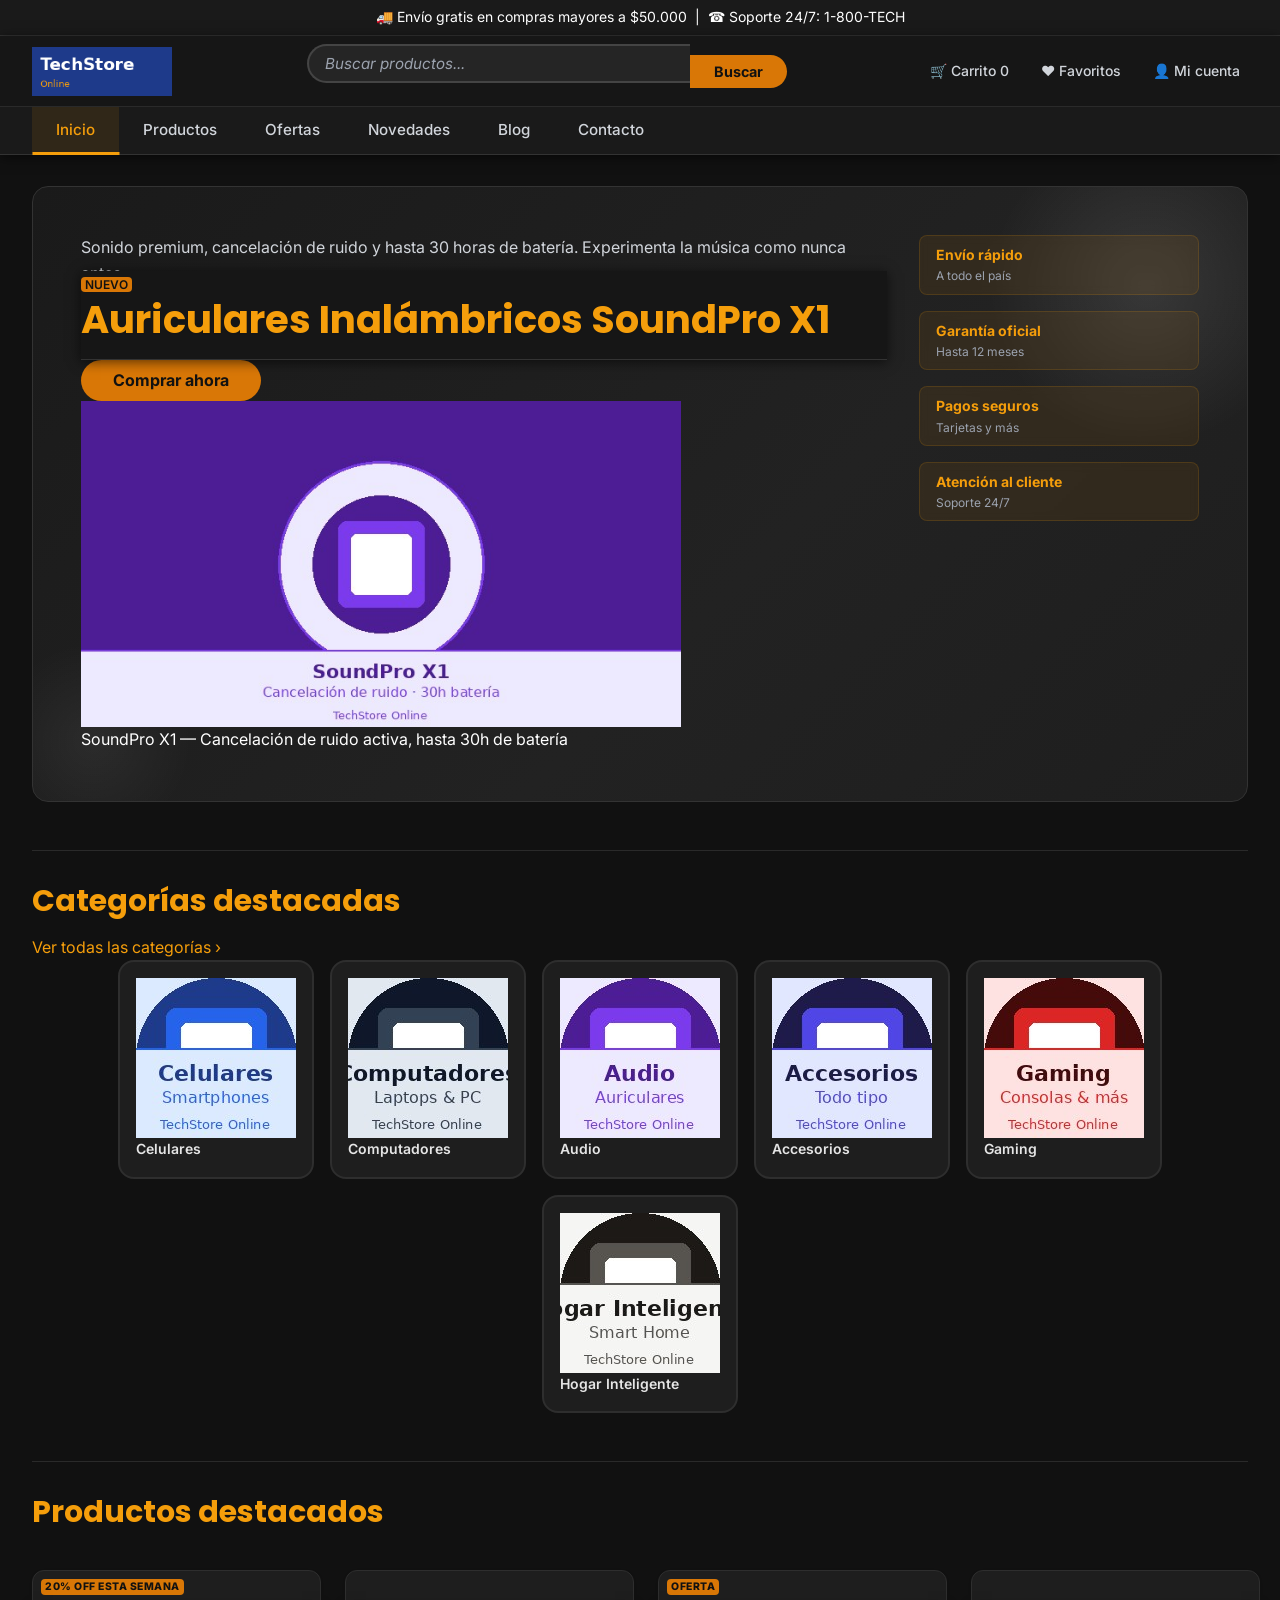
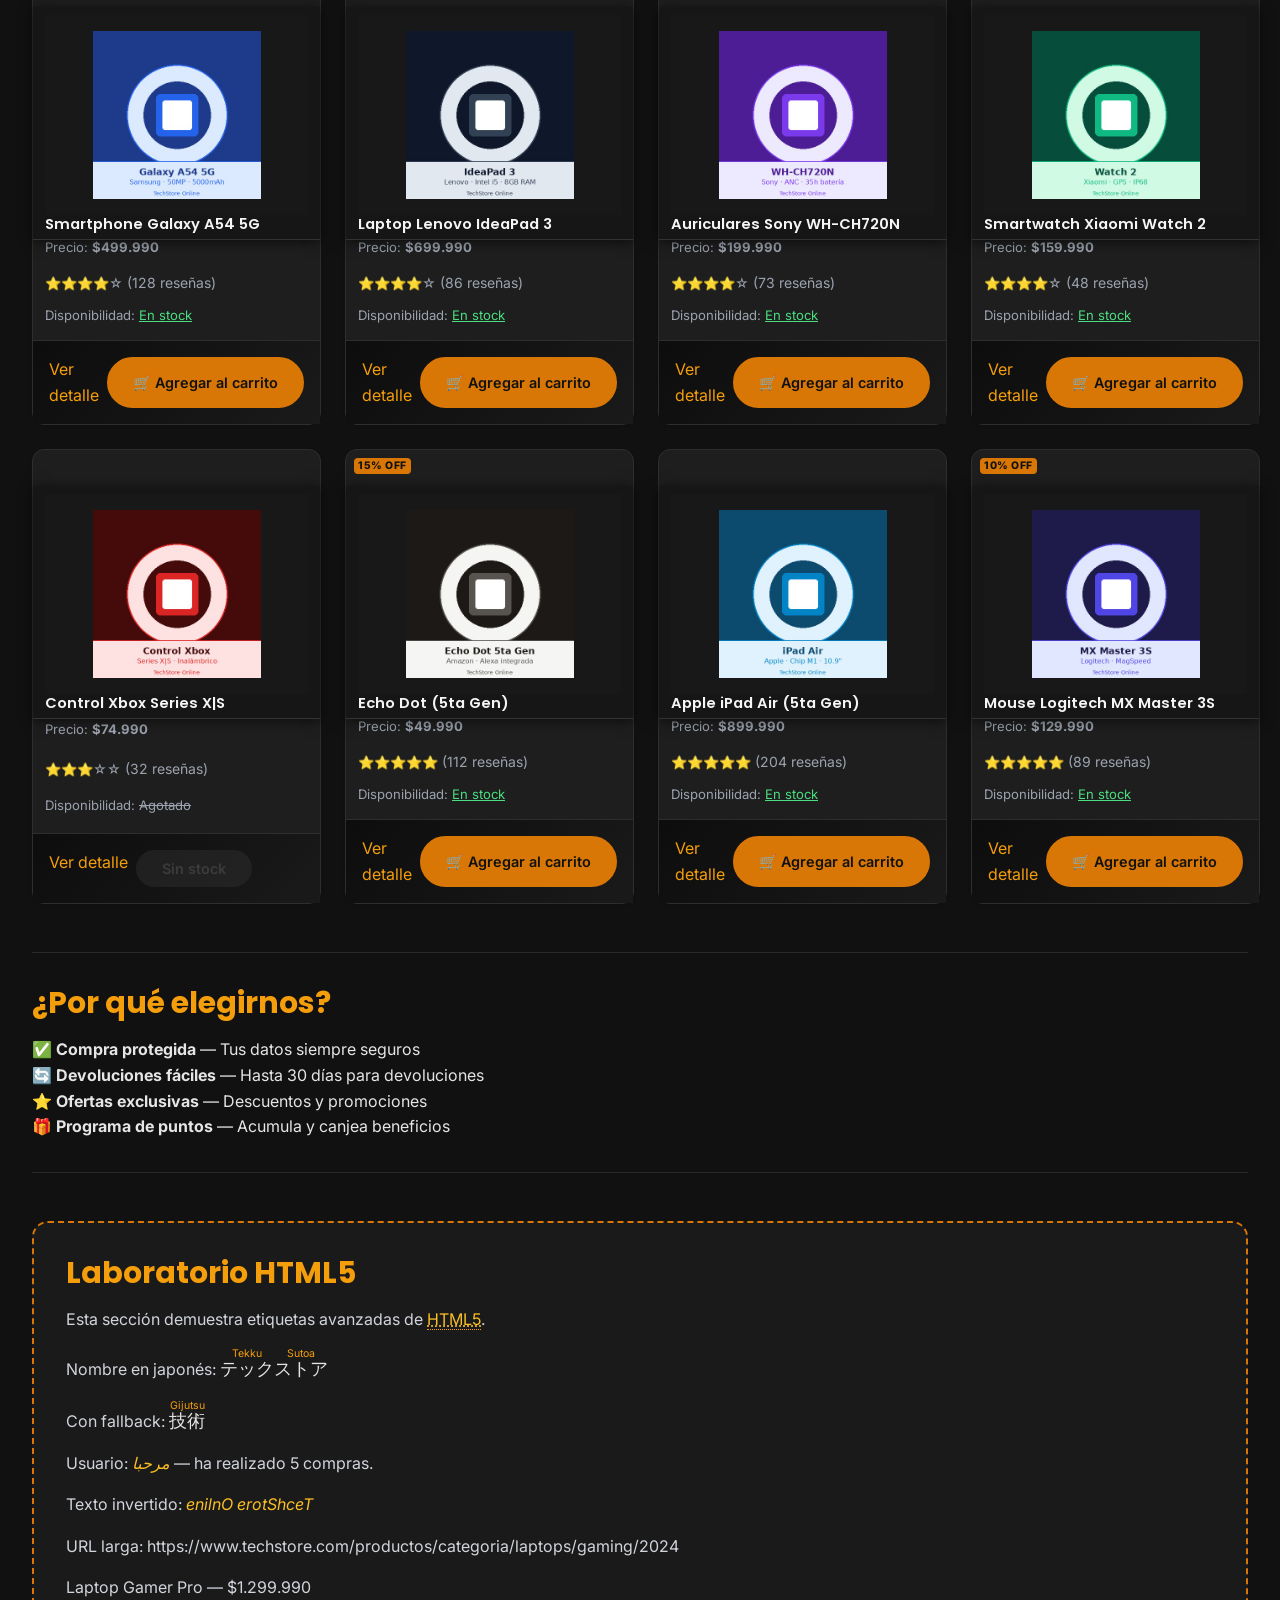
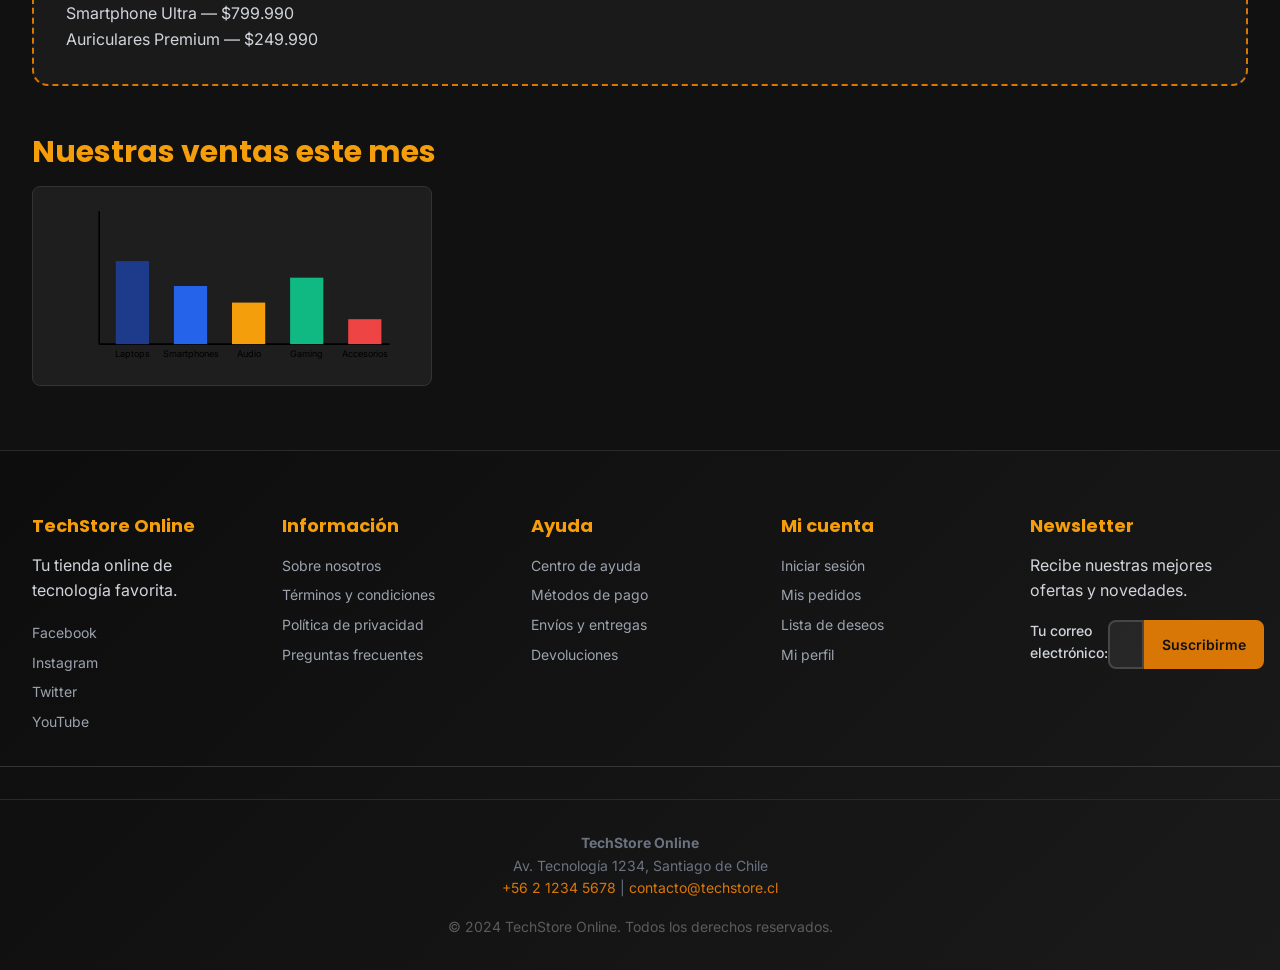
==== commit 3b47290c: "Automated commit: update site files (2026-06-18T21:47:49Z)" ====
--- a/index.html
+++ b/index.html
@@ -49,8 +49,8 @@
       <!-- Acciones del usuario -->
       <div>
         <a href="carrito.html" aria-label="Ver carrito de compras">🛒 Carrito <span>0</span></a>
-        <a href="#" aria-label="Ver favoritos">♥ Favoritos</a>
-        <a href="#" aria-label="Mi cuenta">👤 Mi cuenta</a>
+        <a href="404.html" aria-label="Ver favoritos">♥ Favoritos</a>
+        <a href="404.html" aria-label="Mi cuenta">👤 Mi cuenta</a>
       </div>
     </div>
 
@@ -59,8 +59,8 @@
       <ul>
         <li><a href="index.html" aria-current="page">Inicio</a></li>
         <li><a href="productos.html">Productos</a></li>
-        <li><a href="productos.html?cat=ofertas">Ofertas</a></li>
-        <li><a href="productos.html?cat=novedades">Novedades</a></li>
+        <li><a href="productos.html">Ofertas</a></li>
+        <li><a href="productos.html">Novedades</a></li>
         <li><a href="acerca.html">Blog</a></li>
         <li><a href="contacto.html">Contacto</a></li>
       </ul>
@@ -119,13 +119,13 @@
     <!-- ==================== CATEGORÍAS DESTACADAS ==================== -->
     <section aria-labelledby="titulo-categorias">
       <h2 id="titulo-categorias">Categorías destacadas</h2>
-      <a href="productos.html?cat=todas">Ver todas las categorías &rsaquo;</a>
+      <a href="productos.html">Ver todas las categorías &rsaquo;</a>
 
       <nav aria-label="Categorías de productos">
         <ul>
           <li>
             <article>
-              <a href="productos.html?cat=celulares">
+              <a href="productos.html">
                 <figure>
                   <img src="img/categorias/celulares.jpg" alt="Categoría Celulares">
                   <figcaption>Celulares</figcaption>
@@ -135,7 +135,7 @@
           </li>
           <li>
             <article>
-              <a href="productos.html?cat=computadores">
+              <a href="productos.html">
                 <figure>
                   <img src="img/categorias/computadores.jpg" alt="Categoría Computadores">
                   <figcaption>Computadores</figcaption>
@@ -145,7 +145,7 @@
           </li>
           <li>
             <article>
-              <a href="productos.html?cat=audio">
+              <a href="productos.html">
                 <figure>
                   <img src="img/categorias/audio.jpg" alt="Categoría Audio">
                   <figcaption>Audio</figcaption>
@@ -155,7 +155,7 @@
           </li>
           <li>
             <article>
-              <a href="productos.html?cat=accesorios">
+              <a href="productos.html">
                 <figure>
                   <img src="img/categorias/accesorios.jpg" alt="Categoría Accesorios">
                   <figcaption>Accesorios</figcaption>
@@ -165,7 +165,7 @@
           </li>
           <li>
             <article>
-              <a href="productos.html?cat=gaming">
+              <a href="productos.html">
                 <figure>
                   <img src="img/categorias/gaming.jpg" alt="Categoría Gaming">
                   <figcaption>Gaming</figcaption>
@@ -175,7 +175,7 @@
           </li>
           <li>
             <article>
-              <a href="productos.html?cat=hogar">
+              <a href="productos.html">
                 <figure>
                   <img src="img/categorias/hogar.jpg" alt="Categoría Hogar Inteligente">
                   <figcaption>Hogar Inteligente</figcaption>
@@ -493,10 +493,10 @@
         <h3>TechStore Online</h3>
         <p>Tu tienda online de tecnología favorita.</p>
         <ul aria-label="Redes sociales">
-          <li><a href="#" aria-label="Facebook de TechStore">Facebook</a></li>
-          <li><a href="#" aria-label="Instagram de TechStore">Instagram</a></li>
-          <li><a href="#" aria-label="Twitter de TechStore">Twitter</a></li>
-          <li><a href="#" aria-label="YouTube de TechStore">YouTube</a></li>
+          <li><a href="404.html" aria-label="Facebook de TechStore">Facebook</a></li>
+          <li><a href="404.html" aria-label="Instagram de TechStore">Instagram</a></li>
+          <li><a href="404.html" aria-label="Twitter de TechStore">Twitter</a></li>
+          <li><a href="404.html" aria-label="YouTube de TechStore">YouTube</a></li>
         </ul>
       </section>
 
@@ -504,9 +504,9 @@
         <h3>Información</h3>
         <ul>
           <li><a href="acerca.html">Sobre nosotros</a></li>
-          <li><a href="#">Términos y condiciones</a></li>
-          <li><a href="#">Política de privacidad</a></li>
-          <li><a href="#">Preguntas frecuentes</a></li>
+          <li><a href="404.html">Términos y condiciones</a></li>
+          <li><a href="404.html">Política de privacidad</a></li>
+          <li><a href="404.html">Preguntas frecuentes</a></li>
         </ul>
       </section>
 
@@ -514,19 +514,19 @@
         <h3>Ayuda</h3>
         <ul>
           <li><a href="contacto.html">Centro de ayuda</a></li>
-          <li><a href="#">Métodos de pago</a></li>
-          <li><a href="#">Envíos y entregas</a></li>
-          <li><a href="#">Devoluciones</a></li>
+          <li><a href="404.html">Métodos de pago</a></li>
+          <li><a href="404.html">Envíos y entregas</a></li>
+          <li><a href="404.html">Devoluciones</a></li>
         </ul>
       </section>
 
       <section aria-label="Mi cuenta">
         <h3>Mi cuenta</h3>
         <ul>
-          <li><a href="#">Iniciar sesión</a></li>
-          <li><a href="#">Mis pedidos</a></li>
-          <li><a href="#">Lista de deseos</a></li>
-          <li><a href="#">Mi perfil</a></li>
+          <li><a href="404.html">Iniciar sesión</a></li>
+          <li><a href="404.html">Mis pedidos</a></li>
+          <li><a href="404.html">Lista de deseos</a></li>
+          <li><a href="404.html">Mi perfil</a></li>
         </ul>
       </section>
 
--- a/css/estilos.css
+++ b/css/estilos.css
@@ -12,17 +12,19 @@
    2. VARIABLES CSS
    ============================================================ */
 :root {
-  --color-primario:     #1E3A8A;
-  --color-secundario:   #2563EB;
+  /* Dark grey + amber/orange theme */
+  --color-primario:     #1A1A1A;
+  --color-secundario:   #D97706;
   --color-acento:       #F59E0B;
-  --color-acento-hover: #D97706;
-  --color-fondo:        #F8FAFC;
-  --color-fondo-card:   #FFFFFF;
-  --color-texto:        #1F2937;
-  --color-texto-suave:  #6B7280;
-  --color-borde:        #E5E7EB;
-  --color-exito:        #10B981;
-  --color-error:        #EF4444;
+  --color-acento-hover: #B45309;
+  --color-fondo:        #111111;
+  --color-fondo-card:   #1E1E1E;
+  --color-fondo-alt:    #252525;
+  --color-texto:        #E5E5E5;
+  --color-texto-suave:  #9CA3AF;
+  --color-borde:        #333333;
+  --color-exito:        #4ADE80;
+  --color-error:        #F87171;
 
   --fuente-principal: 'Inter', sans-serif;
   --fuente-titulo:    'Poppins', sans-serif;
@@ -147,7 +149,7 @@
 /* Pseudoelemento ::selection */
 ::selection {
   background-color: var(--color-secundario);
-  color: #ffffff;
+  color: #E5E5E5;
 }
 
 a {
@@ -160,7 +162,7 @@
 a:hover   { color: var(--color-primario); text-decoration: underline; }
 a:focus   { outline: 2px solid var(--color-acento); outline-offset: 2px; }
 a:active  { color: var(--color-acento); }
-a:visited { color: #7C3AED; }
+a:visited { color: #D97706; }
 
 strong { font-weight: 700; }
 em     { font-style: italic; }
@@ -168,7 +170,7 @@
 
 mark {
   background-color: var(--color-acento);
-  color: #000;
+  color: #E5E5E5;
   padding: 0 var(--espacio-xs);
   border-radius: var(--radio-sm);
   font-size: 0.75rem;
@@ -177,7 +179,7 @@
 
 code, kbd, samp {
   font-family: 'Courier New', monospace;
-  background-color: #F1F5F9;
+  background-color: #1A1A1A;
   border-radius: var(--radio-sm);
   padding: 0.1em 0.4em;
   font-size: 0.9em;
@@ -185,7 +187,7 @@
 
 pre {
   font-family: 'Courier New', monospace;
-  background-color: #F1F5F9;
+  background-color: #1A1A1A;
   border-radius: var(--radio-md);
   padding: var(--espacio-md);
   overflow-x: auto;
@@ -197,7 +199,7 @@
   border-left: 4px solid var(--color-secundario);
   padding: var(--espacio-md) var(--espacio-lg);
   margin: var(--espacio-lg) 0;
-  background-color: #EFF6FF;
+  background-color: #1E1E1E;
   border-radius: 0 var(--radio-md) var(--radio-md) 0;
   font-style: italic;
   color: var(--color-texto-suave);
@@ -259,7 +261,7 @@
    6. TOPBAR
    ============================================================ */
 body > div:first-child {
-  background: linear-gradient(90deg, var(--color-primario), var(--color-secundario));
+  background: linear-gradient(90deg, #1A1A1A, #2A2A2A);
   color: #fff;
   text-align: center;
   height: var(--alto-topbar);
@@ -478,7 +480,7 @@
   display: grid;
   grid-template-columns: 1fr 280px;
   gap: var(--espacio-xl);
-  background: linear-gradient(135deg, var(--color-primario) 0%, var(--color-secundario) 60%, #3B82F6 100%);
+  background: linear-gradient(135deg, var(--color-primario) 0%, var(--color-secundario) 60%, #F59E0B 100%);
   border-radius: var(--radio-xl);
   padding: var(--espacio-2xl);
   margin-bottom: var(--espacio-2xl);
@@ -516,7 +518,7 @@
   margin-top: var(--espacio-md);
   padding: var(--espacio-sm) var(--espacio-xl);
   background-color: var(--color-acento);
-  color: #000;
+  color: #E5E5E5;
   font-weight: 700;
   border-radius: var(--radio-full);
   transition: var(--transicion-normal);
@@ -652,7 +654,7 @@
 section[aria-labelledby="titulo-listado"] article figure {
   margin: 0;
   overflow: hidden;
-  background-color: #F9FAFB;
+  background-color: #181818;
 }
 
 section[aria-labelledby="titulo-productos"] article figure img,
@@ -831,7 +833,7 @@
 input:disabled,
 textarea:disabled,
 select:disabled {
-  background-color: #F3F4F6;
+  background-color: #1A1A1A;
   color: var(--color-texto-suave);
   cursor: not-allowed;
   opacity: 0.7;
@@ -898,7 +900,7 @@
 output {
   display: inline-block;
   padding: var(--espacio-xs) var(--espacio-sm);
-  background-color: #EFF6FF;
+  background-color: #1E1E1E;
   border-radius: var(--radio-sm);
   font-weight: 600;
   color: var(--color-secundario);
@@ -985,7 +987,7 @@
 video {
   width: 100%;
   border-radius: var(--radio-md);
-  background-color: #000;
+  background-color: #E5E5E5;
 }
 
 audio {
@@ -1016,7 +1018,7 @@
 }
 
 thead {
-  background: linear-gradient(90deg, var(--color-primario), var(--color-secundario));
+  background: linear-gradient(90deg, #1A1A1A, #2A2A2A);
   color: #fff;
 }
 
@@ -1030,12 +1032,12 @@
 }
 
 /* Pseudoclase :nth-child(even) */
-tbody tr:nth-child(even)  { background-color: #F8FAFC; }
+tbody tr:nth-child(even)  { background-color: #111111; }
 tbody tr:nth-child(odd)   { background-color: var(--color-fondo-card); }
 
 /* Pseudoclase :hover en filas */
 tbody tr:hover {
-  background-color: #EFF6FF;
+  background-color: #1E1E1E;
   transition: var(--transicion-rapida);
 }
 
@@ -1049,7 +1051,7 @@
 tbody th[scope="row"] {
   font-weight: 600;
   color: var(--color-primario);
-  background-color: #F0F4FF;
+  background-color: #1E1E1E;
   white-space: nowrap;
 }
 
@@ -1110,7 +1112,7 @@
   cursor: pointer;
   font-weight: 600;
   color: var(--color-primario);
-  background-color: #F0F4FF;
+  background-color: #1E1E1E;
   list-style: none;
   display: flex;
   justify-content: space-between;
@@ -1119,7 +1121,7 @@
   user-select: none;
 }
 
-summary:hover { background-color: #E0EAFF; }
+summary:hover { background-color: #252525; }
 
 /* Pseudoelemento ::after en summary */
 summary::after {
@@ -1177,7 +1179,7 @@
    22. LABORATORIO HTML5
    ============================================================ */
 section[aria-labelledby="lab-titulo"] {
-  background: linear-gradient(135deg, #F0F4FF, #E0EAFF);
+  background: linear-gradient(135deg, #1E1E1E, #252525);
   border: 2px dashed var(--color-secundario);
   border-radius: var(--radio-xl);
   padding: var(--espacio-xl);
@@ -1193,7 +1195,7 @@
    23. FOOTER — Flexbox
    ============================================================ */
 footer {
-  background: linear-gradient(135deg, #0F172A, var(--color-primario));
+  background: linear-gradient(135deg, #0D0D0D, var(--color-primario));
   color: rgba(255,255,255,0.85);
   padding: var(--espacio-3xl) 0 var(--espacio-xl);
   margin-top: auto;
@@ -1290,7 +1292,7 @@
 footer form button {
   border-radius: 0 var(--radio-md) var(--radio-md) 0;
   background-color: var(--color-acento);
-  color: #000;
+  color: #E5E5E5;
   border-color: var(--color-acento);
   font-size: 0.875rem;
   white-space: nowrap;
@@ -1383,22 +1385,22 @@
    28. MODO OSCURO — BONUS
    ============================================================ */
 .dark-theme {
-  --color-fondo:      #0F172A;
-  --color-fondo-card: #1E293B;
-  --color-texto:      #F1F5F9;
-  --color-texto-suave:#94A3B8;
-  --color-borde:      #334155;
-  --color-primario:   #3B82F6;
-  --color-secundario: #60A5FA;
+  --color-fondo:      #0D0D0D;
+  --color-fondo-card: #1A1A1A;
+  --color-texto:      #1A1A1A;
+  --color-texto-suave:#9CA3AF;
+  --color-borde:      #2A2A2A;
+  --color-primario:   #F59E0B;
+  --color-secundario: #FBBF24;
 }
 
 @media (prefers-color-scheme: dark) {
   :root {
-    --color-fondo:      #0F172A;
-    --color-fondo-card: #1E293B;
-    --color-texto:      #F1F5F9;
-    --color-texto-suave:#94A3B8;
-    --color-borde:      #334155;
+    --color-fondo:      #0D0D0D;
+    --color-fondo-card: #1A1A1A;
+    --color-texto:      #1A1A1A;
+    --color-texto-suave:#9CA3AF;
+    --color-borde:      #2A2A2A;
   }
 }
 
@@ -1412,3 +1414,451 @@
 .cursor-grab { cursor: grab; }
 button      { cursor: pointer; }
 abbr        { cursor: help; }
+
+/* ============================================================
+   DARK THEME — Additional overrides for readability
+   ============================================================ */
+
+/* Body & base */
+body {
+  background-color: #111111;
+  color: #E5E5E5;
+}
+
+/* Headings readable on dark */
+h1, h2, h3, h4, h5, h6 {
+  color: #F59E0B;
+}
+
+/* Paragraphs */
+p { color: #D1D5DB; }
+
+/* Links */
+a { color: #F59E0B; }
+a:hover { color: #FBBF24; }
+a:visited { color: #FCD34D; }
+
+/* Topbar */
+body > div:first-child {
+  background: #1A1A1A;
+  border-bottom: 1px solid #333;
+}
+
+/* Header */
+header {
+  background-color: #161616;
+  border-bottom: 1px solid #333;
+  box-shadow: 0 2px 12px rgba(0,0,0,0.6);
+}
+
+/* Search input in header */
+header > div > form[role="search"] input[type="search"] {
+  background-color: #252525;
+  border-color: #444;
+  color: #E5E5E5;
+}
+header > div > form[role="search"] input[type="search"]:focus {
+  border-color: #F59E0B;
+  box-shadow: 0 0 0 3px rgba(245,158,11,0.2);
+}
+header > div > form[role="search"] button {
+  background-color: #D97706;
+  color: #111;
+  font-weight: 700;
+}
+header > div > form[role="search"] button:hover {
+  background-color: #F59E0B;
+}
+
+/* Nav bar */
+header > nav {
+  background-color: #1A1A1A;
+  border-top: 1px solid #2A2A2A;
+}
+header > nav > ul > li > a {
+  color: #D1D5DB;
+}
+header > nav > ul > li > a:hover {
+  color: #F59E0B;
+  background-color: rgba(245,158,11,0.08);
+}
+header > nav > ul > li > a::after {
+  background-color: #F59E0B;
+}
+header > nav > ul > li > a[aria-current="page"] {
+  color: #F59E0B;
+  background-color: rgba(245,158,11,0.1);
+}
+
+/* User action links */
+header > div > div a {
+  color: #D1D5DB;
+}
+header > div > div a:hover {
+  background-color: #252525;
+  color: #F59E0B;
+}
+
+/* Hero banner */
+section[aria-label="Banner promocional principal"] {
+  background: linear-gradient(135deg, #1A1A1A 0%, #222222 60%, #1E1E1E 100%);
+  border: 1px solid #333;
+}
+section[aria-label="Banner promocional principal"] h1 { color: #F59E0B; }
+section[aria-label="Banner promocional principal"] p  { color: #D1D5DB; }
+section[aria-label="Banner promocional principal"] > aside li {
+  background: rgba(245,158,11,0.08);
+  border: 1px solid rgba(245,158,11,0.15);
+}
+section[aria-label="Banner promocional principal"] > aside strong { color: #F59E0B; }
+section[aria-label="Banner promocional principal"] > aside p { color: #9CA3AF; }
+section[aria-label="Banner promocional principal"] a[href="producto.html"] {
+  background-color: #D97706;
+  color: #111111;
+}
+section[aria-label="Banner promocional principal"] a[href="producto.html"]:hover {
+  background-color: #F59E0B;
+  color: #111111;
+}
+
+/* Cards */
+section[aria-labelledby="titulo-productos"] article,
+section[aria-labelledby="titulo-listado"] article {
+  background-color: #1E1E1E;
+  border-color: #2E2E2E;
+}
+section[aria-labelledby="titulo-productos"] article:hover,
+section[aria-labelledby="titulo-listado"] article:hover {
+  border-color: #F59E0B;
+  box-shadow: 0 8px 30px rgba(245,158,11,0.15);
+}
+section[aria-labelledby="titulo-productos"] article h3,
+section[aria-labelledby="titulo-listado"] article h3 {
+  color: #F5F5F5;
+}
+section[aria-labelledby="titulo-productos"] article p,
+section[aria-labelledby="titulo-listado"] article p {
+  color: #9CA3AF;
+}
+section[aria-labelledby="titulo-productos"] article footer,
+section[aria-labelledby="titulo-listado"] article footer {
+  border-top-color: #2E2E2E;
+  background-color: #181818;
+}
+section[aria-labelledby="titulo-productos"] article figure,
+section[aria-labelledby="titulo-listado"] article figure {
+  background-color: #181818;
+}
+
+/* mark tags (badges) — readable on dark */
+mark {
+  background-color: #D97706;
+  color: #111111;
+}
+
+/* del and ins */
+del  { color: #9CA3AF; }
+ins  { color: #4ADE80; }
+
+/* Category items */
+section[aria-labelledby="titulo-categorias"] article a {
+  background-color: #1E1E1E;
+  border-color: #2E2E2E;
+}
+section[aria-labelledby="titulo-categorias"] article a:hover {
+  border-color: #F59E0B;
+  background-color: #252525;
+}
+section[aria-labelledby="titulo-categorias"] figcaption { color: #E5E5E5; }
+
+/* Tables */
+thead { background: linear-gradient(90deg, #1A1A1A, #252525); }
+thead th { color: #F59E0B; }
+tbody tr:nth-child(even) { background-color: #1A1A1A; }
+tbody tr:nth-child(odd)  { background-color: #1E1E1E; }
+tbody tr:hover           { background-color: #252525; }
+tbody td, tbody th       { color: #D1D5DB; border-color: #2E2E2E; }
+tbody th[scope="row"]    { color: #F59E0B; background-color: #1A1A1A; }
+tfoot td                 { background-color: #161616; color: #9CA3AF; border-top-color: #333; }
+tfoot tr:last-child td   { background-color: #D97706; color: #111111; }
+caption                  { color: #F59E0B; }
+
+/* Forms */
+input[type="text"], input[type="email"], input[type="password"],
+input[type="tel"], input[type="number"], input[type="date"],
+input[type="datetime-local"], input[type="url"], input[type="search"],
+input[type="file"], textarea, select {
+  background-color: #1E1E1E;
+  border-color: #333;
+  color: #E5E5E5;
+}
+input:focus, textarea:focus, select:focus {
+  border-color: #F59E0B;
+  box-shadow: 0 0 0 3px rgba(245,158,11,0.2);
+}
+input:required { border-left-color: #F59E0B; }
+input:valid:not(:placeholder-shown)   { border-color: #4ADE80; }
+input:invalid:not(:placeholder-shown) { border-color: #F87171; }
+input:disabled, textarea:disabled, select:disabled {
+  background-color: #161616;
+  color: #555;
+}
+select {
+  background-image: url("data:image/svg+xml,%3Csvg xmlns='http://www.w3.org/2000/svg' width='12' height='12' viewBox='0 0 12 12'%3E%3Cpath fill='%23F59E0B' d='M6 8L1 3h10z'/%3E%3C/svg%3E");
+}
+fieldset { border-color: #333; }
+legend   { color: #F59E0B; }
+label    { color: #D1D5DB; }
+output   { background-color: #252525; color: #F59E0B; }
+
+/* Buttons */
+button[type="submit"],
+button[aria-label*="carrito"],
+button[aria-label*="Agregar"],
+button[aria-label*="pago"] {
+  background-color: #D97706;
+  color: #111111;
+  border-color: #D97706;
+}
+button[type="submit"]:hover,
+button[aria-label*="carrito"]:hover,
+button[aria-label*="Agregar"]:hover {
+  background-color: #F59E0B;
+  border-color: #F59E0B;
+  color: #111111;
+  box-shadow: 0 4px 12px rgba(245,158,11,0.35);
+}
+button[type="reset"] {
+  color: #F59E0B;
+  border-color: #F59E0B;
+}
+button[type="reset"]:hover {
+  background-color: #F59E0B;
+  color: #111111;
+}
+button:disabled, button[disabled] {
+  background-color: #2A2A2A;
+  color: #555;
+  border-color: #2A2A2A;
+}
+
+/* Sidebar filters */
+aside[aria-labelledby="titulo-filtros"] {
+  background-color: #1E1E1E;
+  border-color: #2E2E2E;
+}
+aside[aria-labelledby="titulo-filtros"] h2 { color: #F59E0B; }
+
+/* blockquote */
+blockquote {
+  background-color: #1A1A1A;
+  border-left-color: #D97706;
+}
+blockquote cite { color: #F59E0B; }
+
+/* hr */
+hr { border-color: #2A2A2A; }
+
+/* details / summary */
+details { background-color: #1E1E1E; border-color: #333; }
+summary {
+  background-color: #252525;
+  color: #F59E0B;
+}
+summary:hover { background-color: #2A2A2A; }
+summary::after { color: #F59E0B; }
+
+/* dialog */
+dialog {
+  background-color: #1E1E1E;
+  color: #E5E5E5;
+  border: 1px solid #333;
+}
+
+/* Laboratorio HTML5 — FIX: readable text */
+section[aria-labelledby="lab-titulo"] {
+  background: #1A1A1A;
+  border: 2px dashed #D97706;
+  color: #E5E5E5;
+}
+section[aria-labelledby="lab-titulo"] h2 { color: #F59E0B; }
+section[aria-labelledby="lab-titulo"] p,
+section[aria-labelledby="lab-titulo"] ul,
+section[aria-labelledby="lab-titulo"] li { color: #D1D5DB; }
+ruby { color: #E5E5E5; }
+rt   { color: #F59E0B; }
+bdo, bdi { color: #FBBF24; }
+
+/* SVG */
+svg {
+  background-color: #1E1E1E;
+  border-color: #333;
+}
+
+/* Breadcrumb */
+nav[aria-label*="Ruta"] ol li { color: #9CA3AF; }
+nav[aria-label*="Ruta"] ol li a { color: #F59E0B; }
+nav[aria-label*="Ruta"] ol li:last-child { color: #E5E5E5; }
+nav[aria-label*="Ruta"] ol li + li::before { color: #555; }
+
+/* Pagination */
+nav[aria-label*="Paginación"] ol li a {
+  border-color: #333;
+  color: #D1D5DB;
+  background-color: #1E1E1E;
+}
+nav[aria-label*="Paginación"] ol li a:hover {
+  border-color: #F59E0B;
+  color: #F59E0B;
+}
+nav[aria-label*="Paginación"] ol li a[aria-current="page"] {
+  background-color: #D97706;
+  border-color: #D97706;
+  color: #111111;
+}
+
+/* Cart progress steps */
+section[aria-labelledby="titulo-progreso"] ol li {
+  background-color: #252525;
+  color: #9CA3AF;
+}
+section[aria-labelledby="titulo-progreso"] ol li:first-child {
+  background-color: #D97706;
+  color: #111111;
+}
+
+/* Footer */
+footer {
+  background: linear-gradient(135deg, #0D0D0D, #1A1A1A);
+  border-top: 1px solid #2A2A2A;
+}
+footer h3 { color: #F59E0B; }
+footer ul li a { color: #9CA3AF; }
+footer ul li a:hover { color: #F59E0B; }
+footer address { color: #6B7280; }
+footer address a { color: #D97706; }
+footer address a:hover { color: #F59E0B; }
+footer > p:last-child { color: rgba(255,255,255,0.3); }
+footer form input[type="email"] {
+  background-color: rgba(255,255,255,0.07);
+  border-color: rgba(255,255,255,0.15);
+  color: #E5E5E5;
+}
+footer form button {
+  background-color: #D97706;
+  color: #111111;
+  border-color: #D97706;
+}
+footer form button:hover {
+  background-color: #F59E0B;
+  border-color: #F59E0B;
+}
+
+/* Dark mode override — keep consistent */
+.dark-theme, @media (prefers-color-scheme: dark) {}
+@media (prefers-color-scheme: dark) {
+  :root {
+    --color-fondo:      #111111;
+    --color-fondo-card: #1E1E1E;
+    --color-texto:      #E5E5E5;
+    --color-texto-suave:#9CA3AF;
+    --color-borde:      #333333;
+  }
+}
+
+/* ── Fix: spacing / text cutoff ── */
+/* Give article headers proper overflow handling */
+section[aria-labelledby="titulo-productos"] article header,
+section[aria-labelledby="titulo-listado"] article header {
+  padding: 0.75rem 0.75rem 0;
+  min-height: 0;
+}
+
+/* Description text: cap height and clip cleanly */
+section[aria-labelledby="titulo-productos"] article p,
+section[aria-labelledby="titulo-listado"] article p {
+  display: -webkit-box;
+  -webkit-line-clamp: 3;
+  -webkit-box-orient: vertical;
+  overflow: hidden;
+  padding: 0 0.75rem;
+  font-size: 0.82rem;
+  line-height: 1.5;
+  margin-bottom: 0.25rem;
+  min-height: 0;
+}
+
+/* Prevent mark/badge from overlapping text in card */
+section[aria-labelledby="titulo-produtos"] article,
+section[aria-labelledby="titulo-listado"] article {
+  padding-top: 0;
+}
+
+/* Product image area: fixed height, clean containment */
+section[aria-labelledby="titulo-produtos"] article figure img,
+section[aria-labelledby="titulo-listado"] article figure img {
+  height: 180px;
+  object-fit: contain;
+  padding: 0.75rem;
+}
+
+/* abbr tooltip readable on dark */
+abbr[title] { color: #FBBF24; border-bottom: 1px dotted #F59E0B; }
+
+/* code/kbd/samp on dark */
+code, kbd, samp {
+  background-color: #252525;
+  color: #FBBF24;
+  border: 1px solid #333;
+}
+pre {
+  background-color: #161616;
+  border-left-color: #D97706;
+  color: #E5E5E5;
+}
+
+/* ── Spacing / cutoff fixes ── */
+
+/* Cards: stretch to full height evenly */
+section[aria-labelledby="titulo-productos"],
+section[aria-labelledby="titulo-listado"] {
+  align-items: stretch;
+}
+
+/* Ensure card content stacks correctly without overflow */
+section[aria-labelledby="titulo-produtos"] article,
+section[aria-labelledby="titulo-listado"] article,
+section[aria-labelledby="titulo-productos"] article {
+  overflow: visible;
+  min-height: 0;
+}
+
+/* Card h3 — clamp to 2 lines max so it doesn't push content down */
+section[aria-labelledby="titulo-produtos"] article h3,
+section[aria-labelledby="titulo-listado"] article h3,
+section[aria-labelledby="titulo-productos"] article h3 {
+  display: -webkit-box;
+  -webkit-line-clamp: 2;
+  -webkit-box-orient: vertical;
+  overflow: hidden;
+  font-size: 0.92rem;
+  line-height: 1.35;
+}
+
+/* Fix: main padding-top accounts for fixed header height correctly */
+main {
+  padding-top: calc(var(--alto-total-header) + 1.5rem);
+}
+
+/* Prevent hero section from clipping at top */
+section[aria-label="Banner promocional principal"] {
+  margin-top: 0.5rem;
+}
+
+/* Fix: ensure mark badge doesn't overlap description text */
+section[aria-labelledby="titulo-produtos"] article > header,
+section[aria-labelledby="titulo-listado"] article > header,
+section[aria-labelledby="titulo-productos"] article > header {
+  position: relative;
+  padding-top: 0.5rem;
+}
--- a/css/animaciones.css
+++ b/css/animaciones.css
@@ -12,7 +12,7 @@
   left: 0;
   width: 100%;
   height: 100%;
-  background-color: var(--color-primario, #1E3A8A);
+  background-color: #1A1A1A;
   display: flex;
   flex-direction: column;
   align-items: center;
@@ -22,7 +22,7 @@
 }
 
 #loader p {
-  color: #fff;
+  color: #E5E5E5;
   margin-top: 1.5rem;
   font-size: 1.125rem;
   font-weight: 600;
@@ -33,8 +33,8 @@
 .loader-spinner {
   width: 56px;
   height: 56px;
-  border: 5px solid rgba(255,255,255,0.2);
-  border-top-color: #fff;
+  border: 5px solid rgba(245,158,11,0.2);
+  border-top-color: #E5E5E5;
   border-radius: 50%;
   animation: girar 0.8s linear infinite;
 }
@@ -323,7 +323,7 @@
   position: absolute;
   top: 20px;
   right: 20px;
-  color: #fff;
+  color: #E5E5E5;
   font-size: 2rem;
   font-weight: 700;
   text-decoration: none;
@@ -399,8 +399,8 @@
   display: inline-flex;
   align-items: center;
   gap: 8px;
-  background: linear-gradient(135deg, var(--color-error, #EF4444), #DC2626);
-  color: #fff;
+  background: linear-gradient(135deg, var(--color-error, #EF4444), #B45309);
+  color: #E5E5E5;
   padding: 6px 16px;
   border-radius: 999px;
   font-weight: 700;
@@ -410,10 +410,10 @@
 
 @keyframes pulso-rojo {
   0%, 100% {
-    box-shadow: 0 0 0 0 rgba(239,68,68,0.4);
+    box-shadow: 0 0 0 0 rgba(245,158,11,0.4);
   }
   50% {
-    box-shadow: 0 0 0 8px rgba(239,68,68,0);
+    box-shadow: 0 0 0 8px rgba(245,158,11,0);
   }
 }
 
@@ -428,11 +428,11 @@
   background-position: center;
   padding: 5rem 2rem;
   text-align: center;
-  color: #fff;
+  color: #E5E5E5;
 }
 
 .seccion-parallax h2 {
-  color: #fff;
+  color: #E5E5E5;
   font-size: 2.5rem;
   margin-bottom: 1rem;
 }
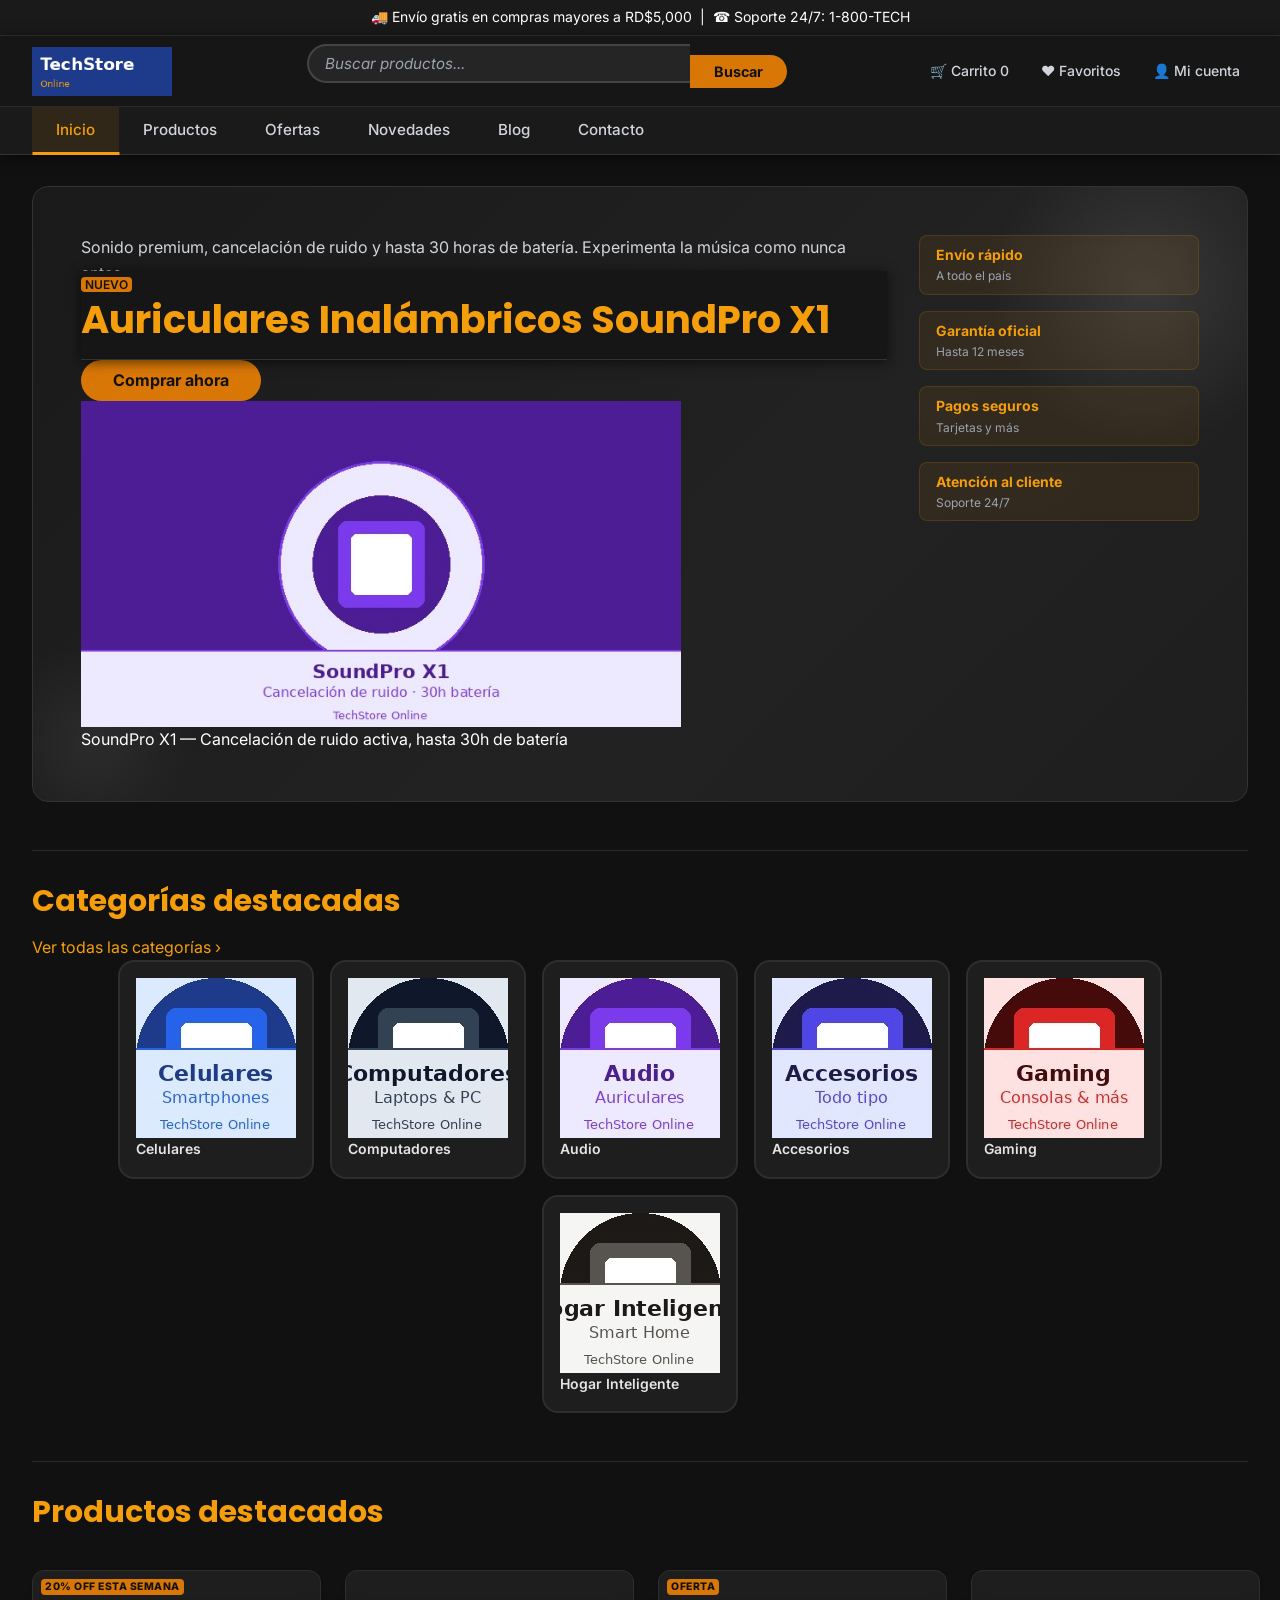
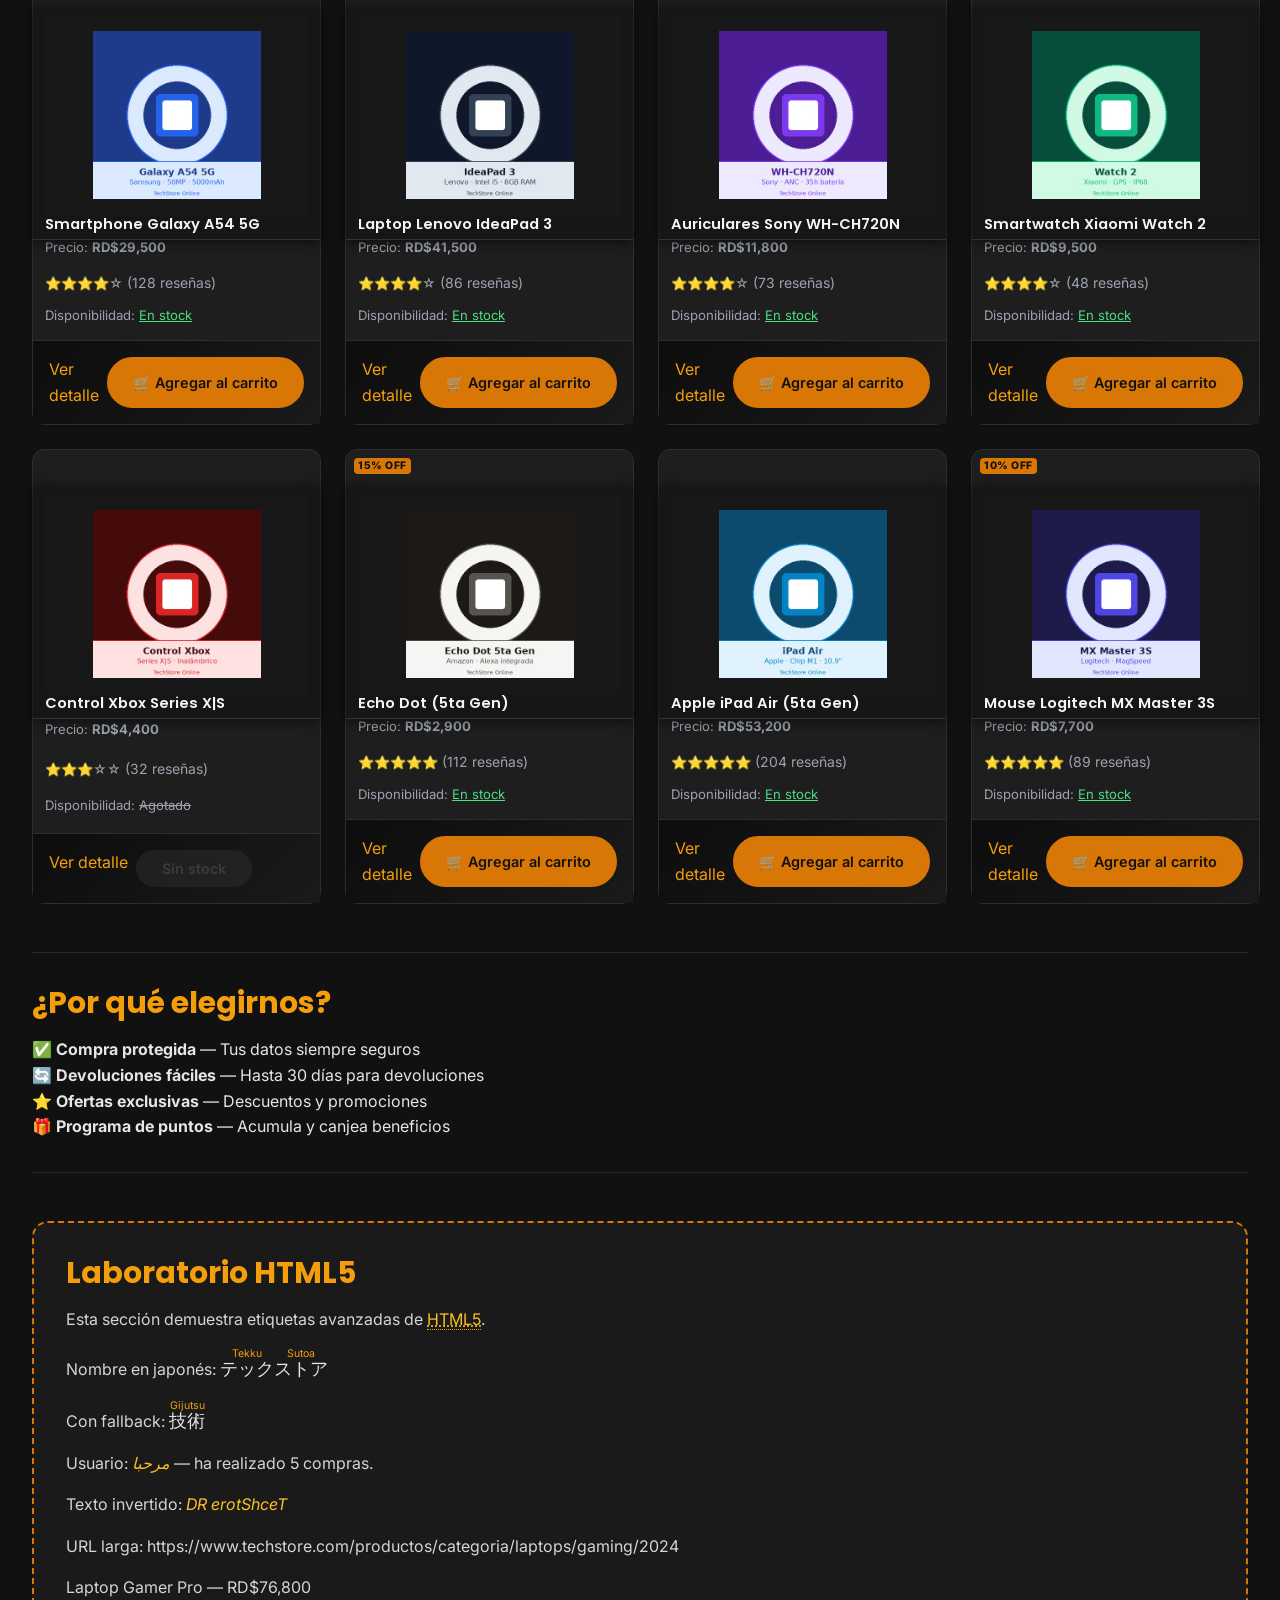
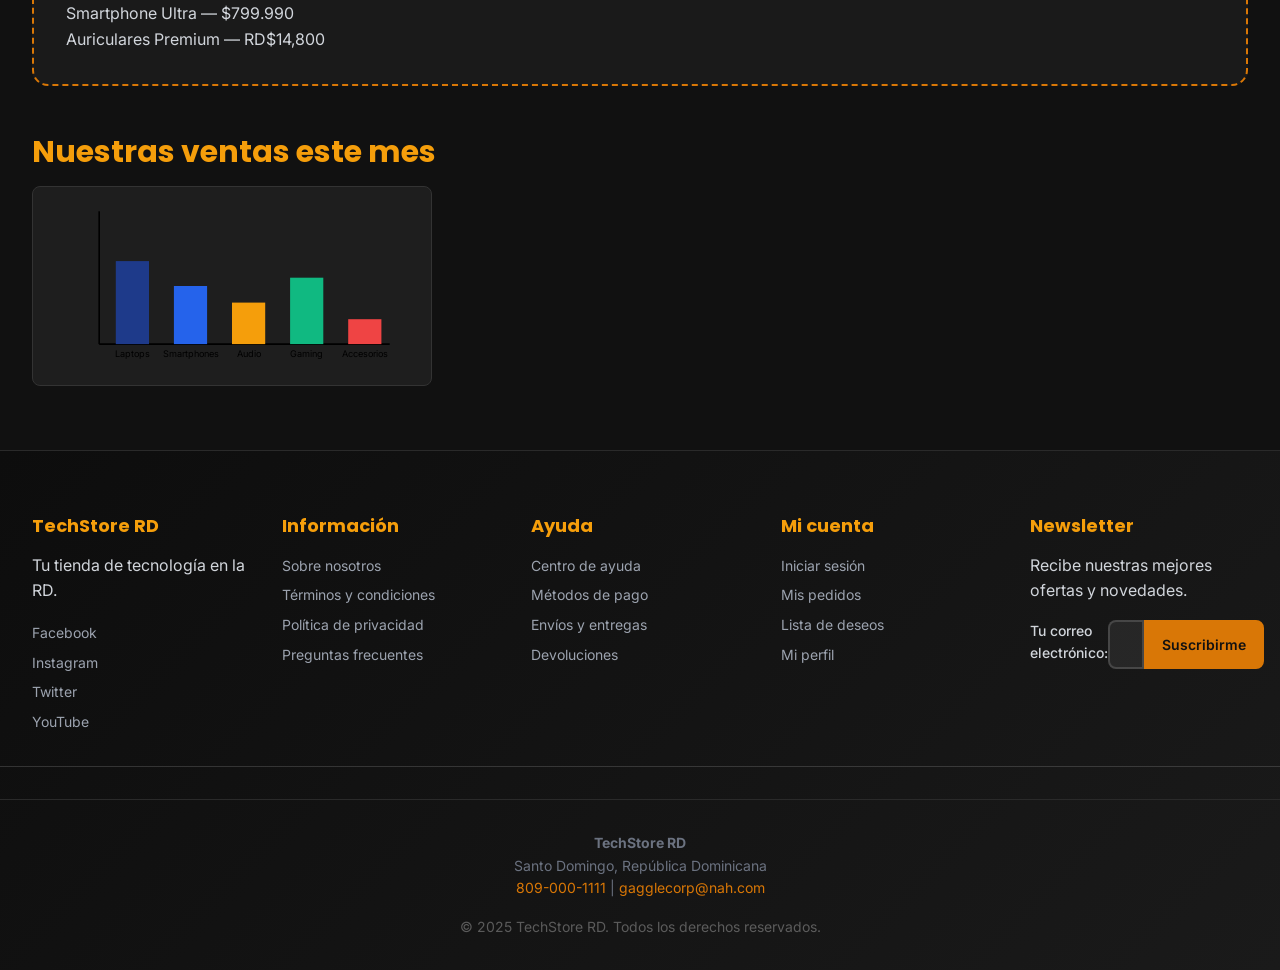
==== commit e67e2893: "Automated commit: update site files (2026-06-18T22:29:06Z)" ====
--- a/index.html
+++ b/index.html
@@ -3,14 +3,14 @@
 <head>
   <meta charset="UTF-8">
   <meta name="viewport" content="width=device-width, initial-scale=1.0">
-  <meta name="description" content="TechStore Online - Tu tienda de tecnología favorita. Laptops, smartphones, accesorios y más.">
+  <meta name="description" content="TechStore RD - Tu tienda de tecnología en la República Dominicana. Laptops, smartphones, accesorios y más.">
   <meta name="keywords" content="tecnología, laptops, smartphones, accesorios, gaming">
-  <meta name="author" content="TechStore Online">
+  <meta name="author" content="TechStore RD">
   <meta name="robots" content="index, follow">
-  <meta property="og:title" content="TechStore Online">
+  <meta property="og:title" content="TechStore RD">
   <meta property="og:description" content="Tu tienda de tecnología favorita">
   <meta property="og:type" content="website">
-  <title>TechStore Online - Inicio</title>
+  <title>TechStore RD - Inicio</title>
   <link rel="stylesheet" href="css/estilos.css">
   <link rel="stylesheet" href="css/responsive.css">
   <link rel="stylesheet" href="css/animaciones.css">
@@ -20,7 +20,7 @@
 
   <!-- Barra superior de anuncios -->
   <div>
-    <p><small>🚚 Envío gratis en compras mayores a $50.000 &nbsp;|&nbsp; ☎ Soporte 24/7: 1-800-TECH</small></p>
+    <p><small>🚚 Envío gratis en compras mayores a RD$5,000 &nbsp;|&nbsp; ☎ Soporte 24/7: 1-800-TECH</small></p>
   </div>
 
   <!-- Encabezado principal -->
@@ -28,8 +28,8 @@
     <div>
       <!-- Logo -->
       <figure>
-        <img src="img/ui/logo.png" alt="Logo de TechStore Online">
-        <figcaption>TechStore Online</figcaption>
+        <img src="img/ui/logo.png" alt="Logo de TechStore RD">
+        <figcaption>TechStore RD</figcaption>
       </figure>
 
       <!-- Barra de búsqueda -->
@@ -77,7 +77,7 @@
           <h1>Auriculares Inalámbricos <strong>SoundPro X1</strong></h1>
         </header>
         <p>Sonido premium, cancelación de ruido y hasta 30 horas de batería. Experimenta la música como nunca antes.</p>
-        <p>Precio especial: <strong>$199.990</strong> <del>$249.990</del></p>
+        <p>Precio especial: <strong>RD$11,800</strong> <del>RD$14,800</del></p>
         <a href="producto.html" aria-label="Comprar Auriculares SoundPro X1 ahora">Comprar ahora</a>
 
         <figure>
@@ -203,7 +203,7 @@
         </header>
         <p>Pantalla <abbr title="Super Active Matrix Organic Light Emitting Diode">Super AMOLED</abbr> de 6.4", cámara de 50MP y batería de 5000mAh.</p>
         <p>
-          Precio: <strong>$499.990</strong><br>
+          Precio: <strong>RD$29,500</strong><br>
           <mark>20% OFF esta semana</mark>
         </p>
         <p>⭐⭐⭐⭐☆ <small>(128 reseñas)</small></p>
@@ -224,7 +224,7 @@
         </header>
         <p>Procesador Intel Core i5, 8<abbr title="Gigabytes">GB</abbr> RAM, <abbr title="Solid State Drive">SSD</abbr> 256GB. Ideal para estudiantes y trabajo.</p>
         <p>
-          Precio: <strong>$699.990</strong>
+          Precio: <strong>RD$41,500</strong>
         </p>
         <p>⭐⭐⭐⭐☆ <small>(86 reseñas)</small></p>
         <p>Disponibilidad: <ins>En stock</ins></p>
@@ -244,7 +244,7 @@
         </header>
         <p>Cancelación activa de ruido, 35h de batería y diseño ultraligero. Compatible con Alexa y Google Assistant.</p>
         <p>
-          Precio: <strong>$199.990</strong><br>
+          Precio: <strong>RD$11,800</strong><br>
           <mark>OFERTA</mark>
         </p>
         <p>⭐⭐⭐⭐☆ <small>(73 reseñas)</small></p>
@@ -265,7 +265,7 @@
         </header>
         <p>Monitor de salud 24/7, <abbr title="Global Positioning System">GPS</abbr> integrado, resistencia al agua <abbr title="Ingress Protection rating 68">IP68</abbr> y hasta 65h de batería.</p>
         <p>
-          Precio: <strong>$159.990</strong>
+          Precio: <strong>RD$9,500</strong>
         </p>
         <p>⭐⭐⭐⭐☆ <small>(48 reseñas)</small></p>
         <p>Disponibilidad: <ins>En stock</ins></p>
@@ -285,7 +285,7 @@
         </header>
         <p>Control inalámbrico con textura antideslizante, botón de compartir y compatibilidad multiplataforma.</p>
         <p>
-          Precio: <strong>$74.990</strong>
+          Precio: <strong>RD$4,400</strong>
         </p>
         <p>⭐⭐⭐☆☆ <small>(32 reseñas)</small></p>
         <p>Disponibilidad: <del>Agotado</del></p>
@@ -305,7 +305,7 @@
         </header>
         <p>Altavoz inteligente con Alexa integrada, sonido mejorado y hub para dispositivos de hogar inteligente.</p>
         <p>
-          Precio: <strong>$49.990</strong><br>
+          Precio: <strong>RD$2,900</strong><br>
           <mark>15% OFF</mark>
         </p>
         <p>⭐⭐⭐⭐⭐ <small>(112 reseñas)</small></p>
@@ -326,7 +326,7 @@
         </header>
         <p>Chip M1, pantalla Liquid Retina de 10.9", compatible con Apple Pencil 2 y teclado Magic Keyboard.</p>
         <p>
-          Precio: <strong>$899.990</strong>
+          Precio: <strong>RD$53,200</strong>
         </p>
         <p>⭐⭐⭐⭐⭐ <small>(204 reseñas)</small></p>
         <p>Disponibilidad: <ins>En stock</ins></p>
@@ -346,7 +346,7 @@
         </header>
         <p>Mouse inalámbrico de alta precisión con rueda MagSpeed, 7 botones programables y recarga <abbr title="Universal Serial Bus tipo C">USB-C</abbr>.</p>
         <p>
-          Precio: <strong>$129.990</strong><br>
+          Precio: <strong>RD$7,700</strong><br>
           <mark>10% OFF</mark>
         </p>
         <p>⭐⭐⭐⭐⭐ <small>(89 reseñas)</small></p>
@@ -399,7 +399,7 @@
       <p>Usuario: <bdi>مرحبا</bdi> — ha realizado 5 compras.</p>
 
       <!-- bdo: cambio explícito de dirección de texto -->
-      <p>Texto invertido: <bdo dir="rtl">TechStore Online</bdo></p>
+      <p>Texto invertido: <bdo dir="rtl">TechStore RD</bdo></p>
 
       <!-- wbr: sugerencia de salto de línea en URL larga -->
       <p>
@@ -408,9 +408,9 @@
 
       <!-- data: SKU de producto con valor legible por máquinas -->
       <ul>
-        <li><data value="SKU-1001">Laptop Gamer Pro</data> — $1.299.990</li>
+        <li><data value="SKU-1001">Laptop Gamer Pro</data> — RD$76,800</li>
         <li><data value="SKU-1002">Smartphone Ultra</data> — $799.990</li>
-        <li><data value="SKU-1003">Auriculares Premium</data> — $249.990</li>
+        <li><data value="SKU-1003">Auriculares Premium</data> — RD$14,800</li>
       </ul>
     </section>
 
@@ -490,8 +490,8 @@
   <footer>
     <div>
       <section aria-label="Información de TechStore">
-        <h3>TechStore Online</h3>
-        <p>Tu tienda online de tecnología favorita.</p>
+        <h3>TechStore RD</h3>
+        <p>Tu tienda de tecnología en la RD.</p>
         <ul aria-label="Redes sociales">
           <li><a href="404.html" aria-label="Facebook de TechStore">Facebook</a></li>
           <li><a href="404.html" aria-label="Instagram de TechStore">Instagram</a></li>
@@ -551,12 +551,12 @@
     <hr>
 
     <address>
-      <strong>TechStore Online</strong><br>
-      Av. Tecnología 1234, Santiago de Chile<br>
-      <a href="tel:+56212345678">+56 2 1234 5678</a> |
-      <a href="mailto:contacto@techstore.cl">contacto@techstore.cl</a>
+      <strong>TechStore RD</strong><br>
+      Santo Domingo, República Dominicana<br>
+      <a href="tel:+18090001111">809-000-1111</a> |
+      <a href="mailto:gagglecorp@nah.com">gagglecorp@nah.com</a>
     </address>
-    <p><small>&copy; 2024 TechStore Online. Todos los derechos reservados.</small></p>
+    <p><small>&copy; 2025 TechStore RD. Todos los derechos reservados.</small></p>
   </footer>
 
 </body>
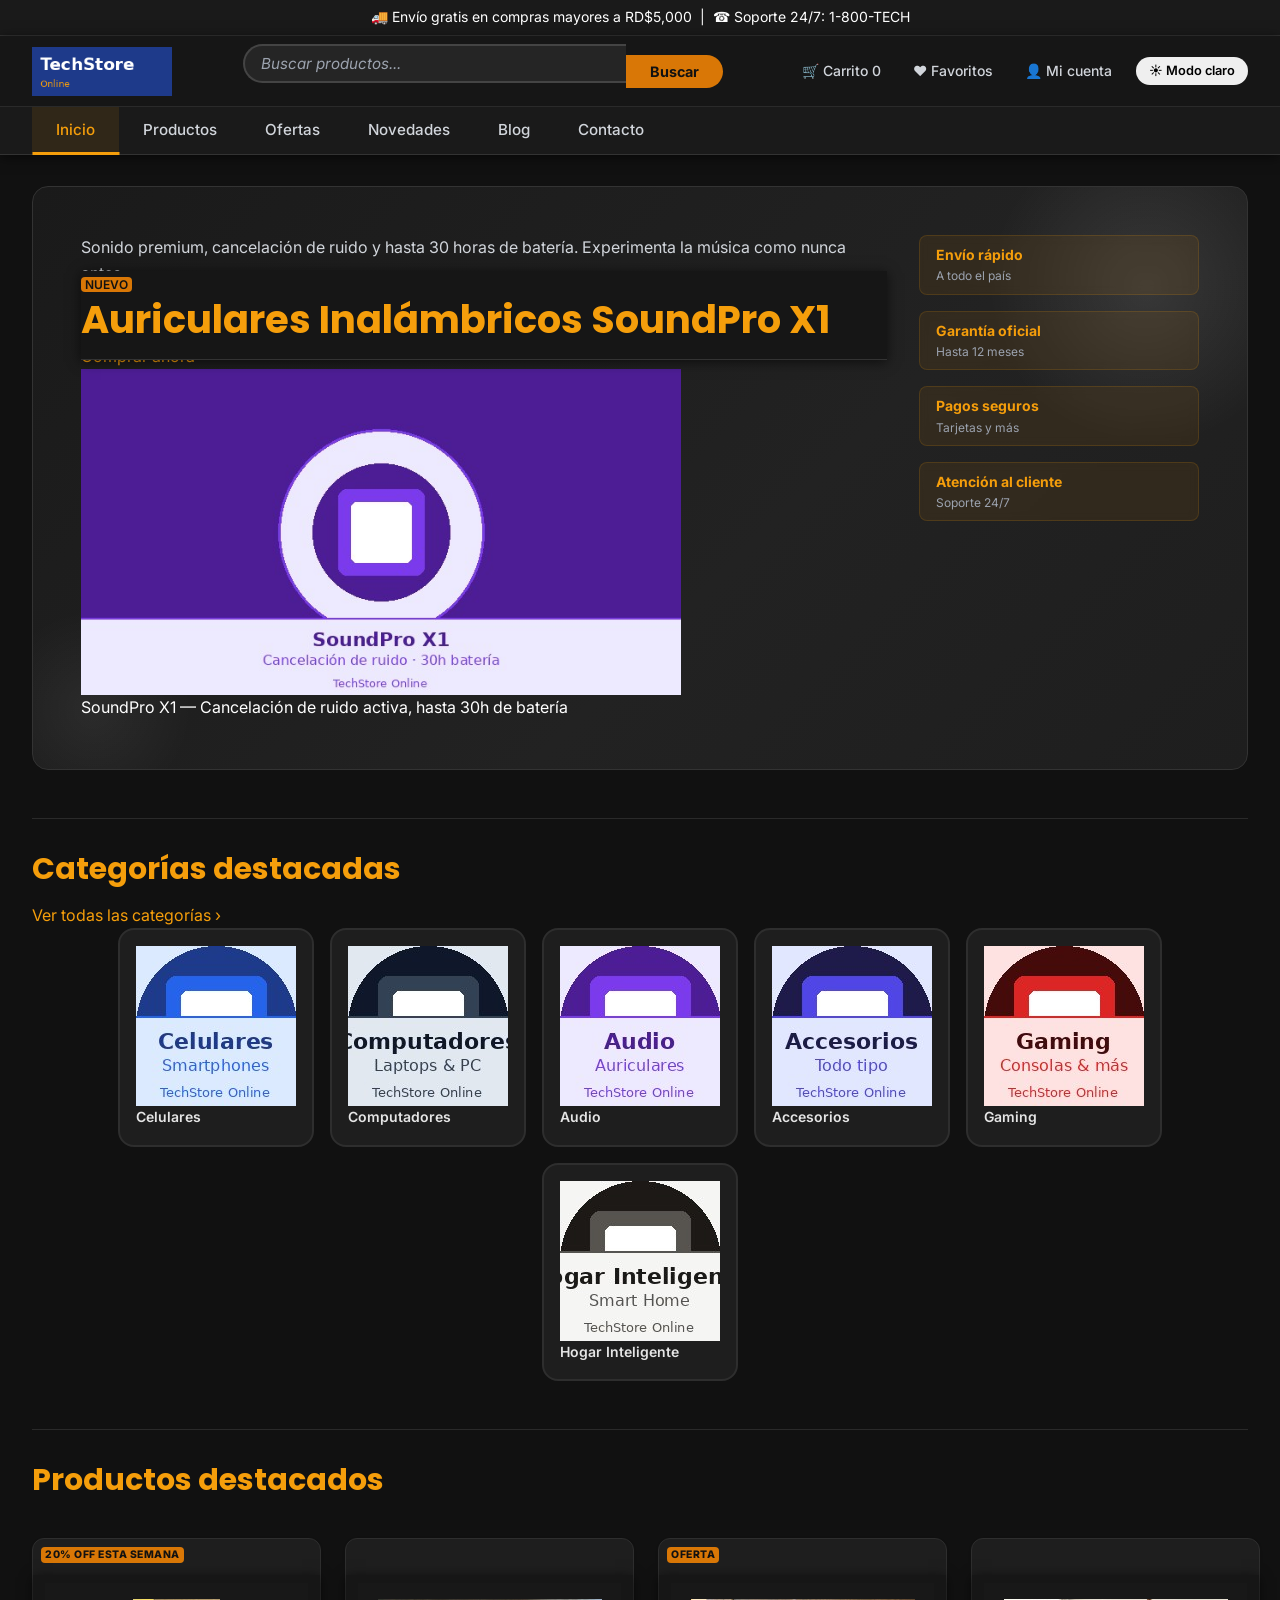
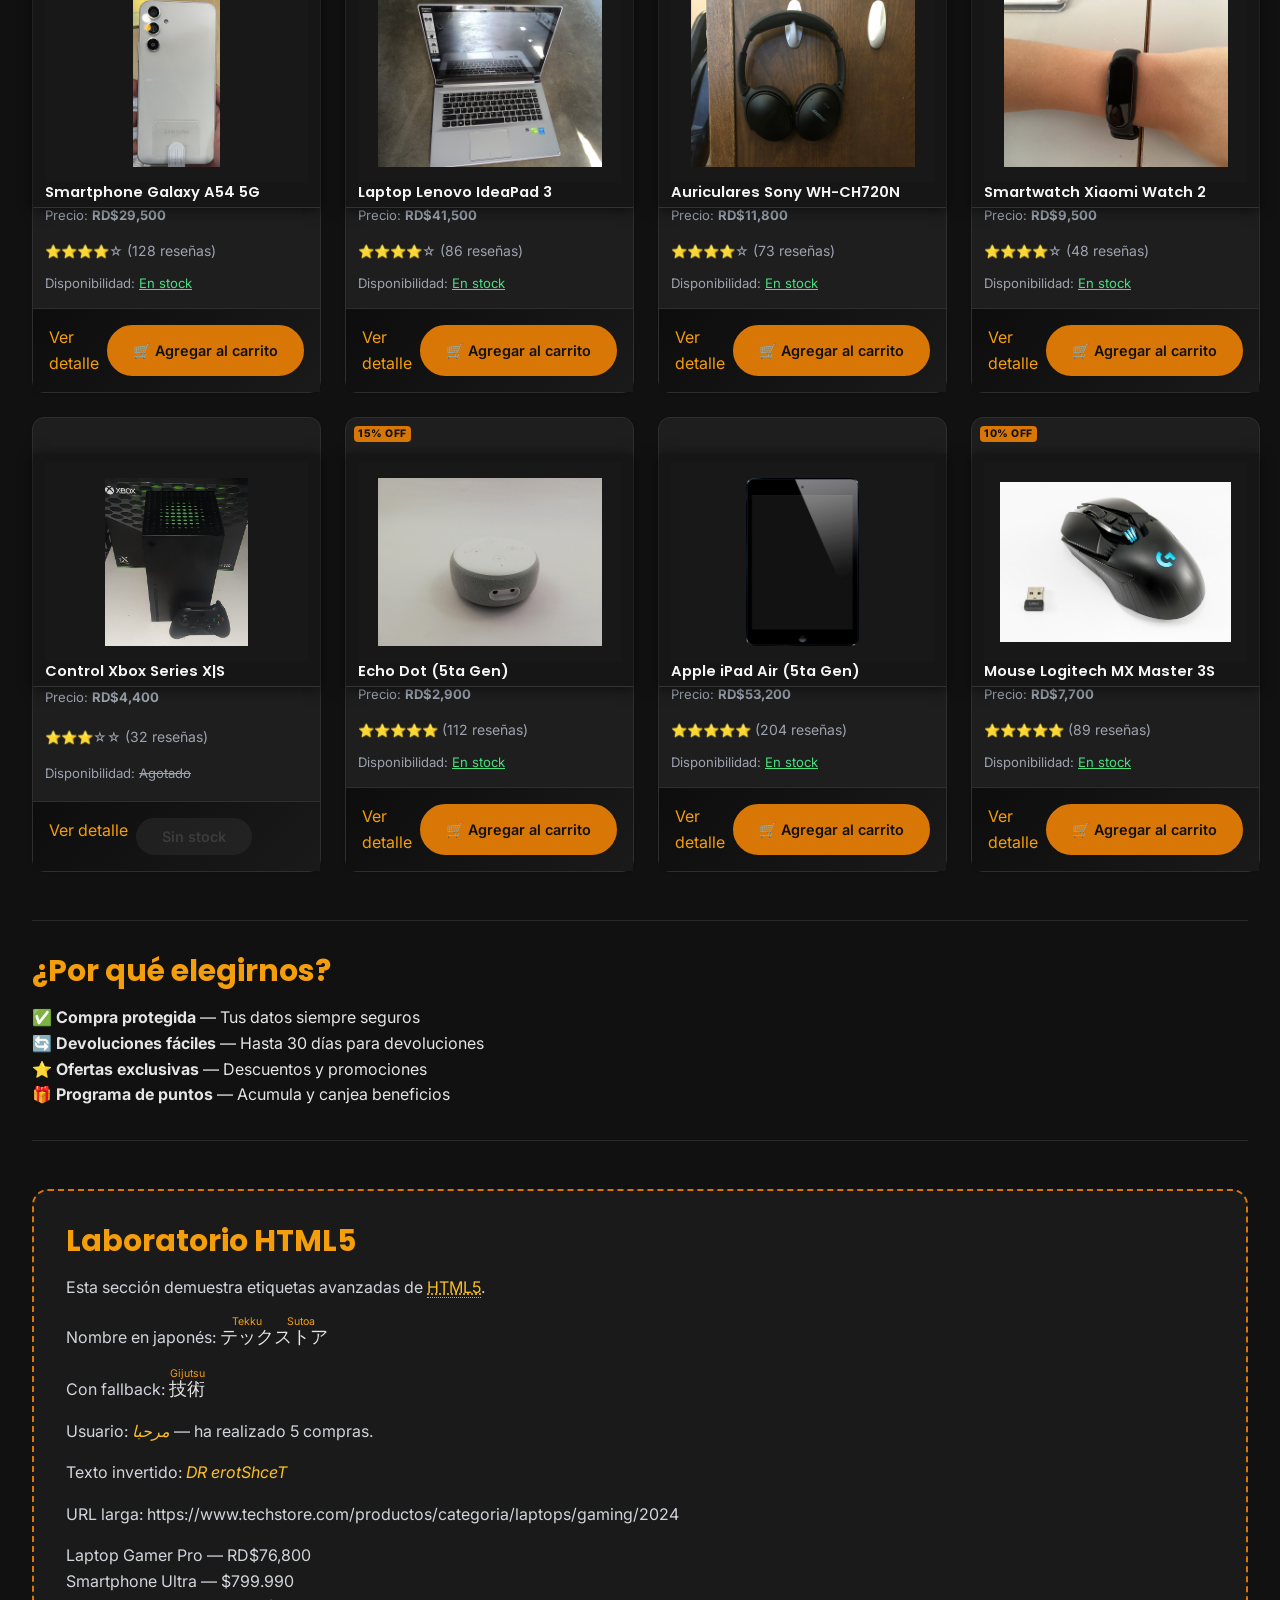
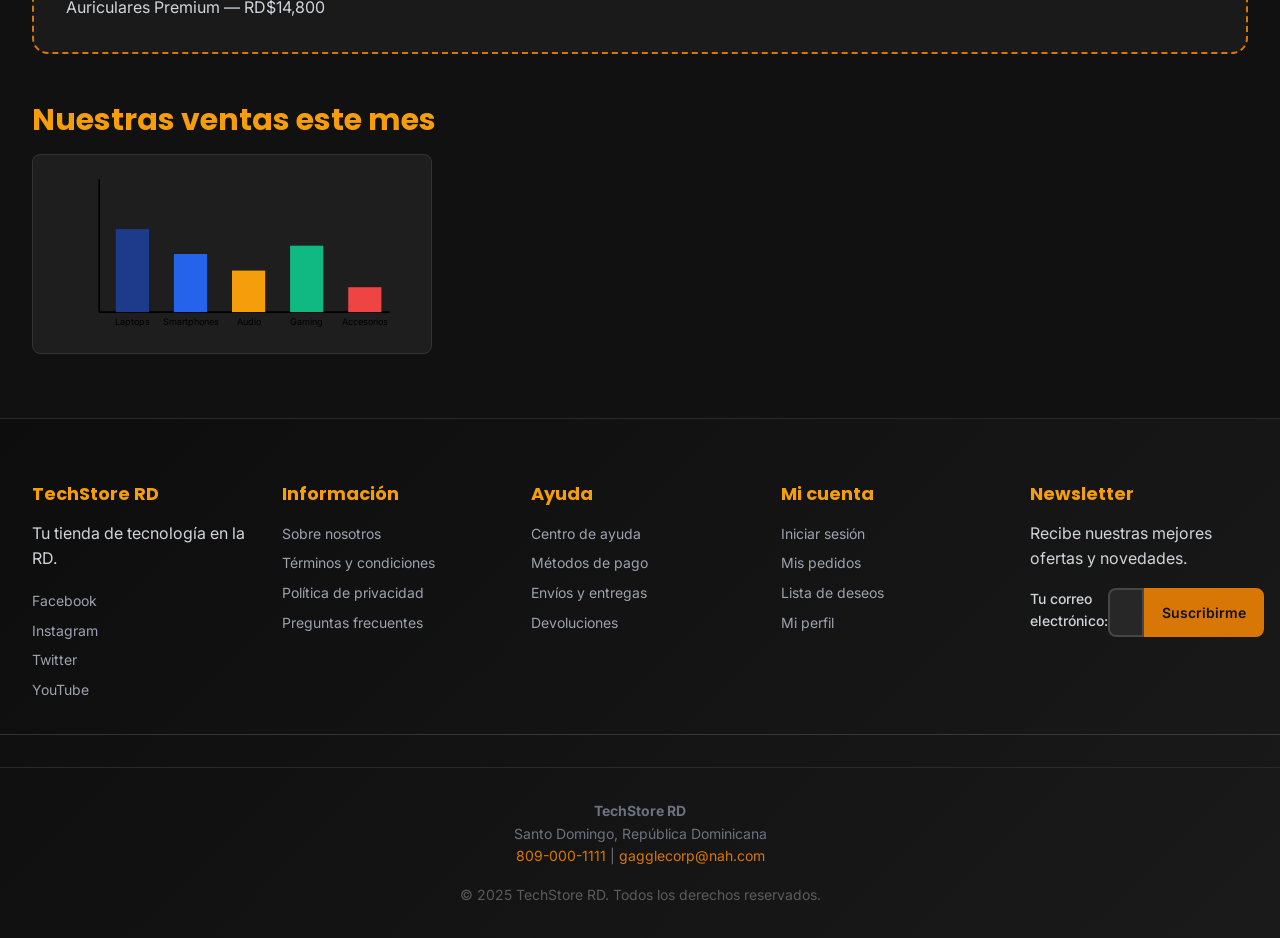
==== commit 71c884ac: "Update site files and product data; add images and JS modules" ====
--- a/index.html
+++ b/index.html
@@ -48,9 +48,10 @@
 
       <!-- Acciones del usuario -->
       <div>
-        <a href="carrito.html" aria-label="Ver carrito de compras">🛒 Carrito <span>0</span></a>
+        <a href="carrito.html" aria-label="Ver carrito de compras">🛒 Carrito <span data-carrito-contador>0</span></a>
         <a href="404.html" aria-label="Ver favoritos">♥ Favoritos</a>
         <a href="404.html" aria-label="Mi cuenta">👤 Mi cuenta</a>
+        <button type="button" id="btn-tema" aria-label="Cambiar tema">☀️ Modo claro</button>
       </div>
     </div>
 
@@ -78,7 +79,7 @@
         </header>
         <p>Sonido premium, cancelación de ruido y hasta 30 horas de batería. Experimenta la música como nunca antes.</p>
         <p>Precio especial: <strong>RD$11,800</strong> <del>RD$14,800</del></p>
-        <a href="producto.html" aria-label="Comprar Auriculares SoundPro X1 ahora">Comprar ahora</a>
+        <a href="producto.html?id=sony-auriculares" aria-label="Comprar Auriculares SoundPro X1 ahora">Comprar ahora</a>
 
         <figure>
           <img
@@ -209,8 +210,8 @@
         <p>⭐⭐⭐⭐☆ <small>(128 reseñas)</small></p>
         <p>Disponibilidad: <ins>En stock</ins></p>
         <footer>
-          <a href="producto.html">Ver detalle</a>
-          <button type="button" aria-label="Agregar Samsung Galaxy A54 al carrito">🛒 Agregar al carrito</button>
+          <a href="producto.html?id=galaxy-a54">Ver detalle</a>
+          <button type="button" class="btn-agregar-inicio" data-id="galaxy-a54" aria-label="Agregar Samsung Galaxy A54 al carrito">🛒 Agregar al carrito</button>
         </footer>
       </article>
 
@@ -229,8 +230,8 @@
         <p>⭐⭐⭐⭐☆ <small>(86 reseñas)</small></p>
         <p>Disponibilidad: <ins>En stock</ins></p>
         <footer>
-          <a href="producto.html">Ver detalle</a>
-          <button type="button" aria-label="Agregar Lenovo IdeaPad 3 al carrito">🛒 Agregar al carrito</button>
+          <a href="producto.html?id=lenovo-ideapad">Ver detalle</a>
+          <button type="button" class="btn-agregar-inicio" data-id="lenovo-ideapad" aria-label="Agregar Lenovo IdeaPad 3 al carrito">🛒 Agregar al carrito</button>
         </footer>
       </article>
 
@@ -250,8 +251,8 @@
         <p>⭐⭐⭐⭐☆ <small>(73 reseñas)</small></p>
         <p>Disponibilidad: <ins>En stock</ins></p>
         <footer>
-          <a href="producto.html">Ver detalle</a>
-          <button type="button" aria-label="Agregar Sony WH-CH720N al carrito">🛒 Agregar al carrito</button>
+          <a href="producto.html?id=sony-auriculares">Ver detalle</a>
+          <button type="button" class="btn-agregar-inicio" data-id="sony-auriculares" aria-label="Agregar Sony WH-CH720N al carrito">🛒 Agregar al carrito</button>
         </footer>
       </article>
 
@@ -270,8 +271,8 @@
         <p>⭐⭐⭐⭐☆ <small>(48 reseñas)</small></p>
         <p>Disponibilidad: <ins>En stock</ins></p>
         <footer>
-          <a href="producto.html">Ver detalle</a>
-          <button type="button" aria-label="Agregar Xiaomi Watch 2 al carrito">🛒 Agregar al carrito</button>
+          <a href="producto.html?id=xiaomi-watch">Ver detalle</a>
+          <button type="button" class="btn-agregar-inicio" data-id="xiaomi-watch" aria-label="Agregar Xiaomi Watch 2 al carrito">🛒 Agregar al carrito</button>
         </footer>
       </article>
 
@@ -290,7 +291,7 @@
         <p>⭐⭐⭐☆☆ <small>(32 reseñas)</small></p>
         <p>Disponibilidad: <del>Agotado</del></p>
         <footer>
-          <a href="producto.html">Ver detalle</a>
+          <a href="producto.html?id=xbox-control">Ver detalle</a>
           <button type="button" disabled aria-label="Control Xbox no disponible actualmente" aria-disabled="true">Sin stock</button>
         </footer>
       </article>
@@ -311,8 +312,8 @@
         <p>⭐⭐⭐⭐⭐ <small>(112 reseñas)</small></p>
         <p>Disponibilidad: <ins>En stock</ins></p>
         <footer>
-          <a href="producto.html">Ver detalle</a>
-          <button type="button" aria-label="Agregar Echo Dot al carrito">🛒 Agregar al carrito</button>
+          <a href="producto.html?id=echo-dot">Ver detalle</a>
+          <button type="button" class="btn-agregar-inicio" data-id="echo-dot" aria-label="Agregar Echo Dot al carrito">🛒 Agregar al carrito</button>
         </footer>
       </article>
 
@@ -331,8 +332,8 @@
         <p>⭐⭐⭐⭐⭐ <small>(204 reseñas)</small></p>
         <p>Disponibilidad: <ins>En stock</ins></p>
         <footer>
-          <a href="producto.html">Ver detalle</a>
-          <button type="button" aria-label="Agregar iPad Air al carrito">🛒 Agregar al carrito</button>
+          <a href="producto.html?id=ipad-air">Ver detalle</a>
+          <button type="button" class="btn-agregar-inicio" data-id="ipad-air" aria-label="Agregar iPad Air al carrito">🛒 Agregar al carrito</button>
         </footer>
       </article>
 
@@ -352,8 +353,8 @@
         <p>⭐⭐⭐⭐⭐ <small>(89 reseñas)</small></p>
         <p>Disponibilidad: <ins>En stock</ins></p>
         <footer>
-          <a href="producto.html">Ver detalle</a>
-          <button type="button" aria-label="Agregar Logitech MX Master 3S al carrito">🛒 Agregar al carrito</button>
+          <a href="producto.html?id=logitech-mouse">Ver detalle</a>
+          <button type="button" class="btn-agregar-inicio" data-id="logitech-mouse" aria-label="Agregar Logitech MX Master 3S al carrito">🛒 Agregar al carrito</button>
         </footer>
       </article>
 
@@ -559,5 +560,7 @@
     <p><small>&copy; 2025 TechStore RD. Todos los derechos reservados.</small></p>
   </footer>
 
+  <script type="module" src="js/app.js"></script>
+  <script type="module" src="js/inicio.js"></script>
 </body>
 </html>
--- a/css/estilos.css
+++ b/css/estilos.css
@@ -1862,3 +1862,209 @@
   position: relative;
   padding-top: 0.5rem;
 }
+
+/* ============================================================
+   30. PRÁCTICA 3 — COMPONENTES JAVASCRIPT
+   ============================================================ */
+
+/* Toast de confirmación */
+#toast {
+  position: fixed;
+  bottom: 1.5rem;
+  left: 50%;
+  transform: translateX(-50%) translateY(120%);
+  background: var(--color-primario, #D97706);
+  color: #111;
+  padding: 0.75rem 1.5rem;
+  border-radius: 2rem;
+  font-weight: 600;
+  z-index: 9999;
+  transition: transform 0.3s ease;
+  white-space: nowrap;
+}
+#toast.toast-visible {
+  transform: translateX(-50%) translateY(0);
+}
+
+/* Modal de checkout */
+#modal-checkout {
+  position: fixed;
+  inset: 0;
+  background: rgba(0,0,0,0.75);
+  display: flex;
+  align-items: center;
+  justify-content: center;
+  z-index: 1000;
+}
+#modal-checkout.oculto { display: none; }
+
+.modal-contenido {
+  background: var(--color-fondo-card, #1E1E1E);
+  border: 1px solid var(--color-borde, #333);
+  border-radius: 0.75rem;
+  padding: 2rem;
+  max-width: 480px;
+  width: 90%;
+  position: relative;
+}
+#btn-cerrar-modal {
+  position: absolute;
+  top: 0.75rem;
+  right: 0.75rem;
+  background: transparent;
+  border: none;
+  font-size: 1.25rem;
+  color: var(--color-texto-suave, #9CA3AF);
+  cursor: pointer;
+}
+
+/* Campos de error de formularios */
+.error-campo {
+  display: block;
+  color: #EF4444;
+  font-size: 0.825rem;
+  margin-top: 0.25rem;
+  min-height: 1.2em;
+}
+.cupon-ok    { color: #22C55E; font-weight: 600; }
+.cupon-error { color: #EF4444; font-weight: 600; }
+
+/* Control de cantidad en carrito */
+.control-cantidad {
+  display: flex;
+  align-items: center;
+  gap: 0.25rem;
+}
+.control-cantidad .btn-menos,
+.control-cantidad .btn-mas {
+  width: 2rem;
+  height: 2rem;
+  border-radius: 50%;
+  font-size: 1.1rem;
+  line-height: 1;
+}
+.control-cantidad .qty-input {
+  width: 3.5rem;
+  text-align: center;
+}
+
+/* Sección pedido exitoso */
+.pedido-exitoso {
+  text-align: center;
+  padding: 3rem 1rem;
+}
+.pedido-exitoso h1 { font-size: 2rem; color: var(--color-primario, #D97706); }
+
+/* Historial de pedidos */
+.pedido-historial {
+  border: 1px solid var(--color-borde, #333);
+  border-radius: 0.5rem;
+  padding: 0.75rem 1rem;
+  margin-bottom: 0.5rem;
+}
+
+/* Carrito vacío */
+#carrito-vacio { text-align: center; padding: 2rem; }
+
+/* Botón tema en header */
+#btn-tema {
+  font-size: 0.8rem;
+  padding: 0.3rem 0.7rem;
+  border-radius: 1rem;
+}
+
+/* Tema claro — anula los colores oscuros hardcodeados
+   Especificidad alta (html.tema-claro + elemento) para ganarle al CSS base */
+html.tema-claro,
+html.tema-claro body {
+  background-color: #F5F5F5 !important;
+  color: #111111 !important;
+}
+html.tema-claro h1, html.tema-claro h2, html.tema-claro h3,
+html.tema-claro h4, html.tema-claro h5, html.tema-claro h6,
+html.tema-claro p,  html.tema-claro li, html.tema-claro td,
+html.tema-claro th, html.tema-claro label, html.tema-claro span,
+html.tema-claro a   { color: #111111; }
+html.tema-claro a:hover { color: #D97706; }
+html.tema-claro header, html.tema-claro header > *,
+html.tema-claro nav, html.tema-claro footer {
+  background-color: #FFFFFF !important;
+  color: #111111 !important;
+  border-color: #D1D5DB !important;
+}
+html.tema-claro main, html.tema-claro section,
+html.tema-claro article, html.tema-claro aside {
+  background-color: #F5F5F5 !important;
+  color: #111111 !important;
+}
+html.tema-claro table, html.tema-claro thead,
+html.tema-claro tbody, html.tema-claro tfoot,
+html.tema-claro tr, html.tema-claro td, html.tema-claro th {
+  background-color: #FFFFFF !important;
+  color: #111111 !important;
+  border-color: #D1D5DB !important;
+}
+html.tema-claro input, html.tema-claro select,
+html.tema-claro textarea, html.tema-claro button:not(#btn-tema) {
+  background-color: #FFFFFF !important;
+  color: #111111 !important;
+  border-color: #D1D5DB !important;
+}
+html.tema-claro mark  { background-color: #FDE68A; color: #111; }
+html.tema-claro small { color: #6B7280; }
+html.tema-claro #btn-tema {
+  background-color: #1E1E1E !important;
+  color: #F59E0B !important;
+  border: 1px solid #D97706 !important;
+}
+
+/* Badges del catálogo dinámico */
+.badge {
+  display: inline-block;
+  font-size: 0.7rem;
+  font-weight: 700;
+  padding: 0.15rem 0.5rem;
+  border-radius: 0.25rem;
+  text-transform: uppercase;
+  letter-spacing: 0.05em;
+}
+.badge-nuevo   { background: #22C55E; color: #fff; }
+.badge-oferta  { background: #EF4444; color: #fff; }
+.badge-agotado { background: #6B7280; color: #fff; }
+
+/* Sin resultados */
+.sin-resultados, .error-carga {
+  grid-column: 1 / -1;
+  text-align: center;
+  padding: 2rem;
+  color: var(--color-texto-suave, #9CA3AF);
+}
+
+/* Ficha de producto dinámica (producto.js) */
+.ficha-producto-dinamica { padding: 1.5rem 0; }
+.ficha-layout {
+  display: flex;
+  gap: 2rem;
+  flex-wrap: wrap;
+  margin-top: 1rem;
+}
+.ficha-imagen img { max-width: 380px; width: 100%; border-radius: 0.5rem; }
+.ficha-info { flex: 1; min-width: 260px; }
+.precio-detalle { font-size: 1.4rem; margin: 0.5rem 0; }
+.precio-detalle strong { color: var(--color-primario, #D97706); }
+.stock-ok   { color: #22C55E; font-weight: 600; }
+.stock-agotado { color: #EF4444; font-weight: 600; }
+.ficha-descripcion { margin: 1rem 0; line-height: 1.6; }
+.agregar-carrito-dinamico {
+  display: flex;
+  align-items: center;
+  gap: 0.75rem;
+  flex-wrap: wrap;
+  margin: 1rem 0;
+}
+.agregar-carrito-dinamico input[type="number"] {
+  width: 4rem;
+  text-align: center;
+}
+.beneficios-lista { list-style: none; padding: 0; margin-top: 1rem; }
+.beneficios-lista li { padding: 0.25rem 0; }
